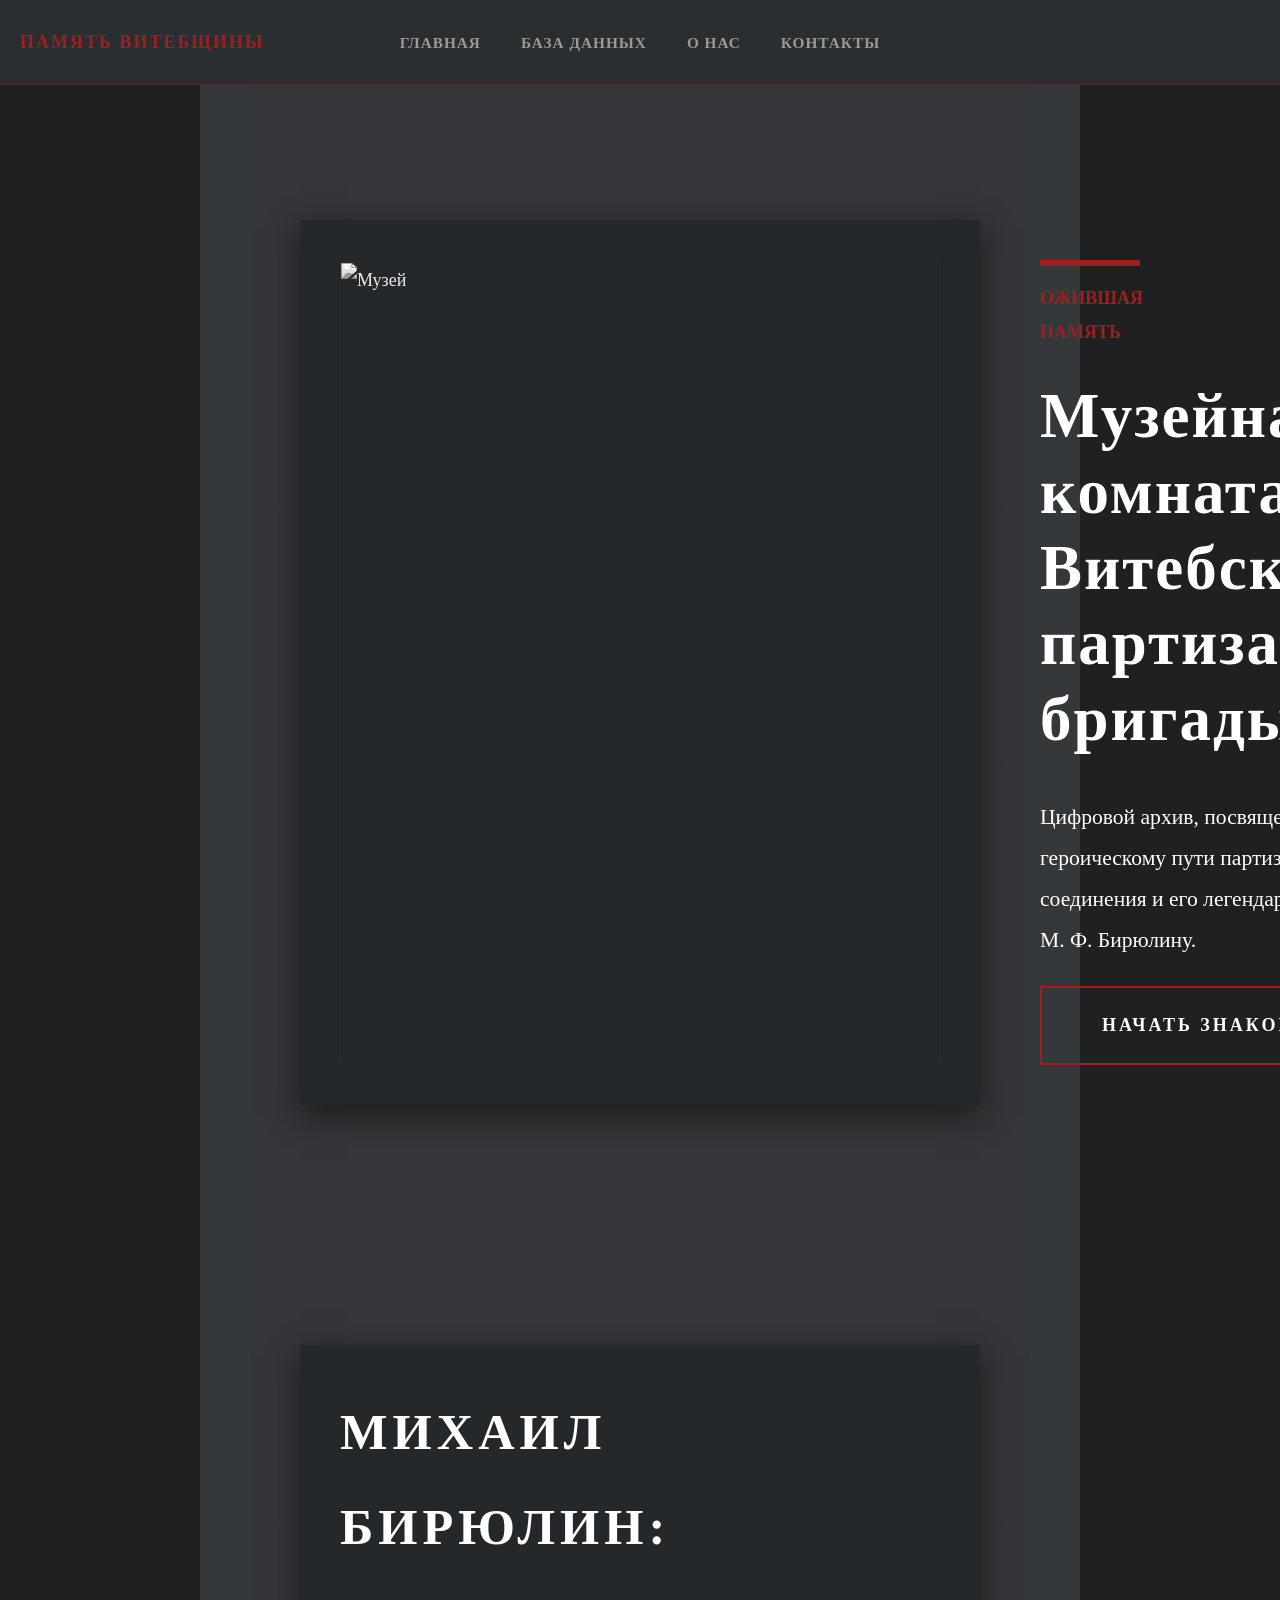
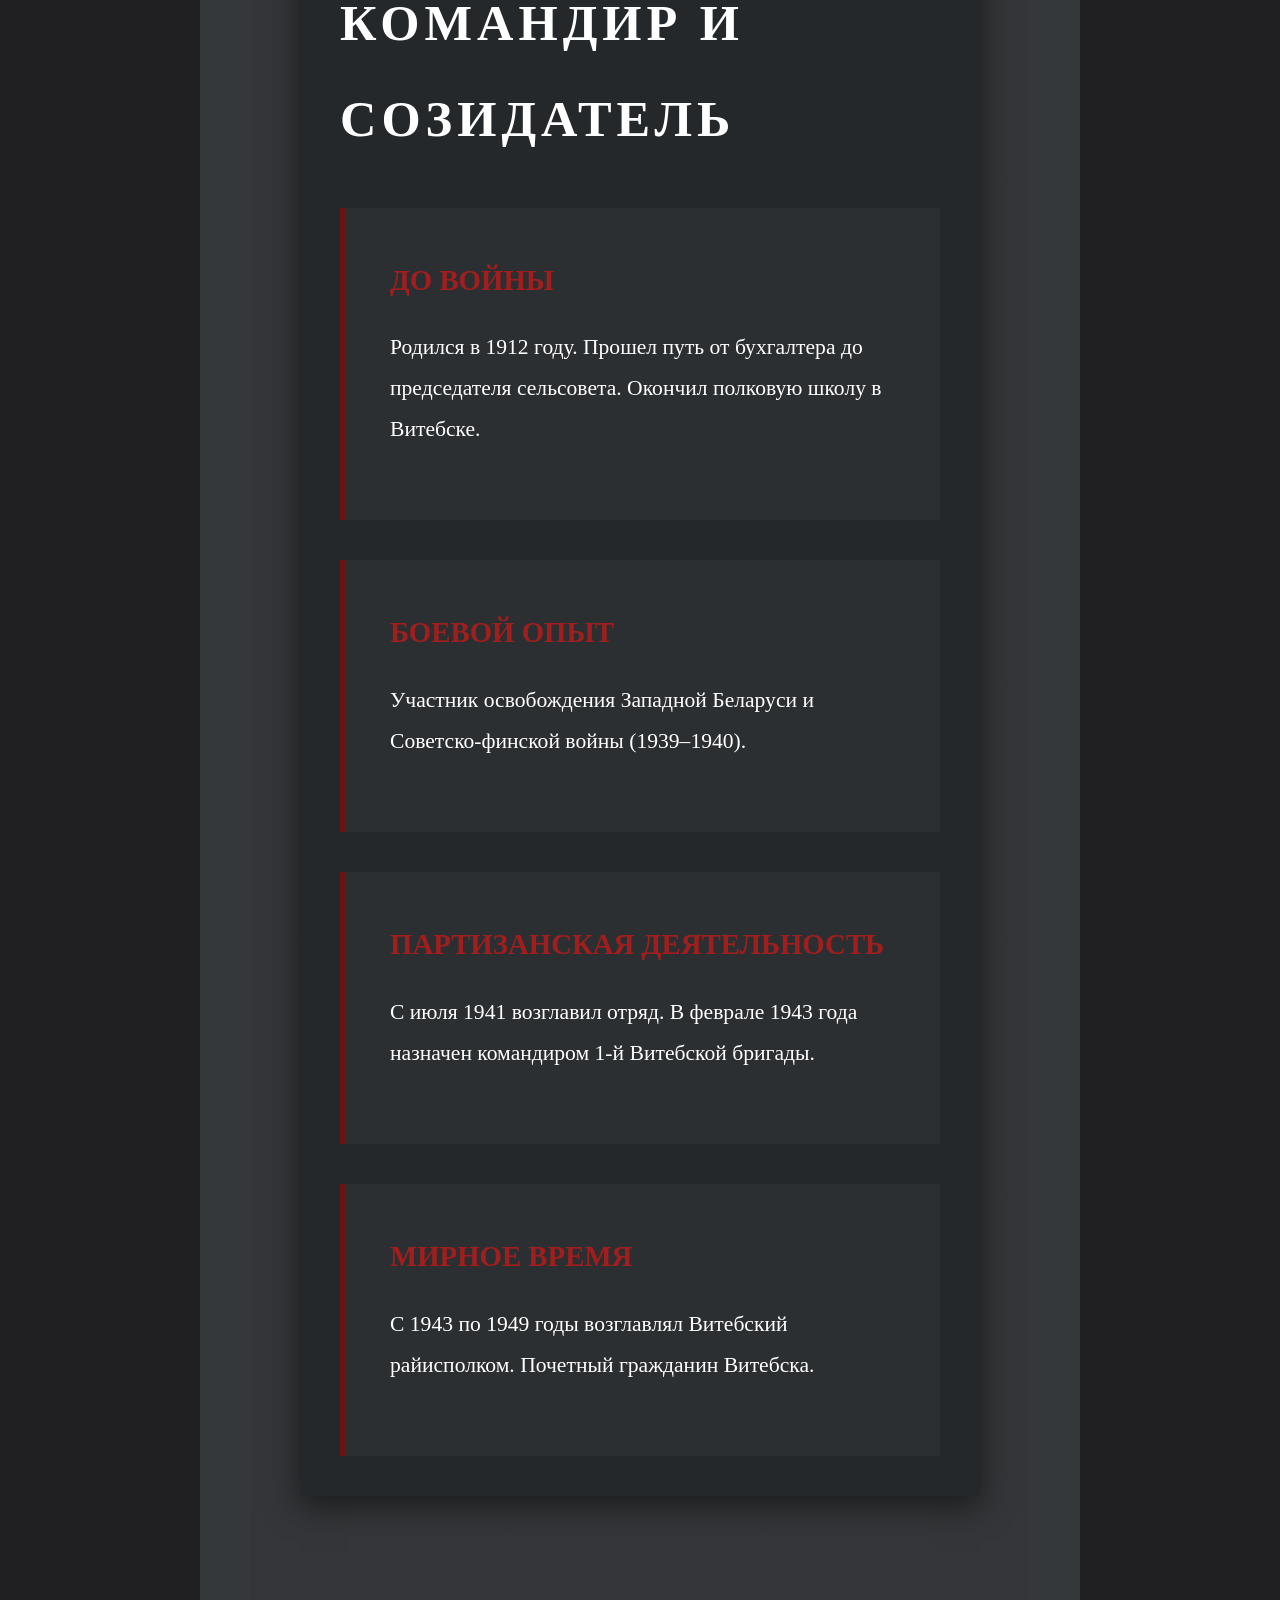
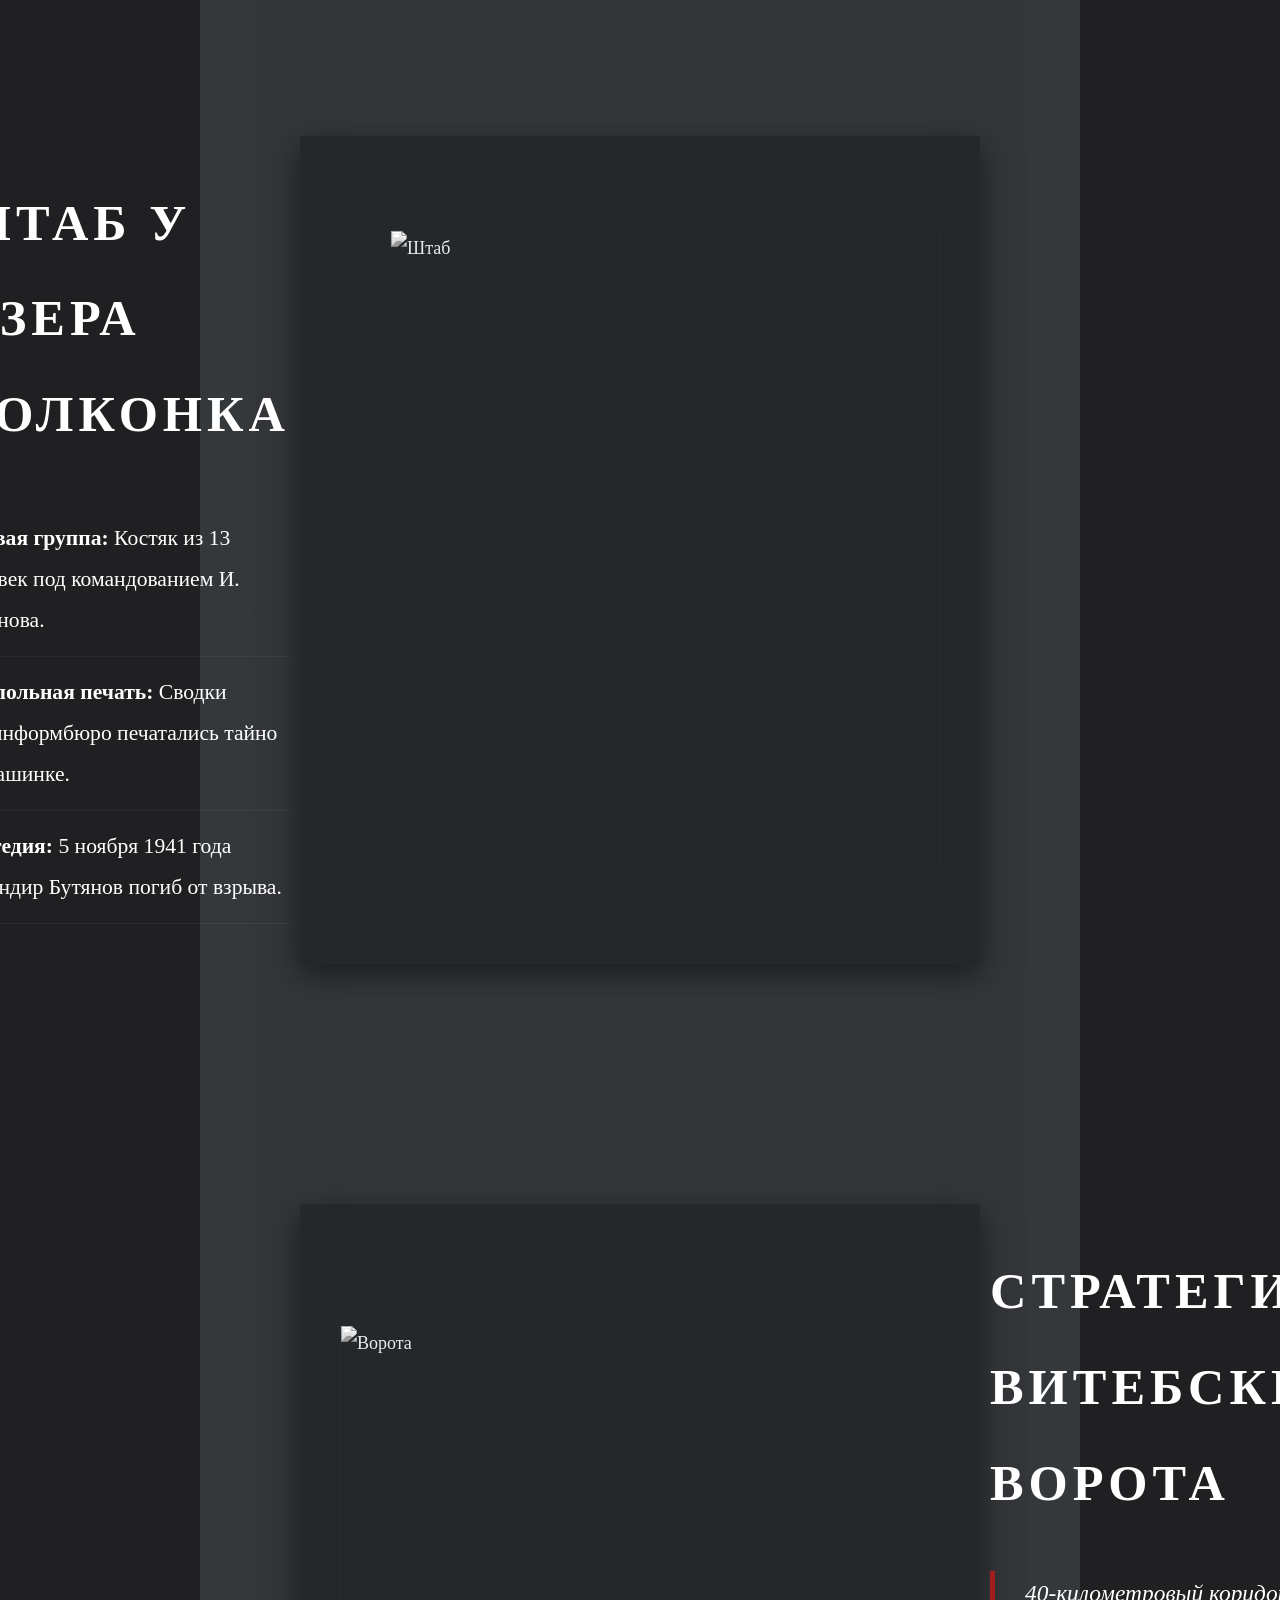
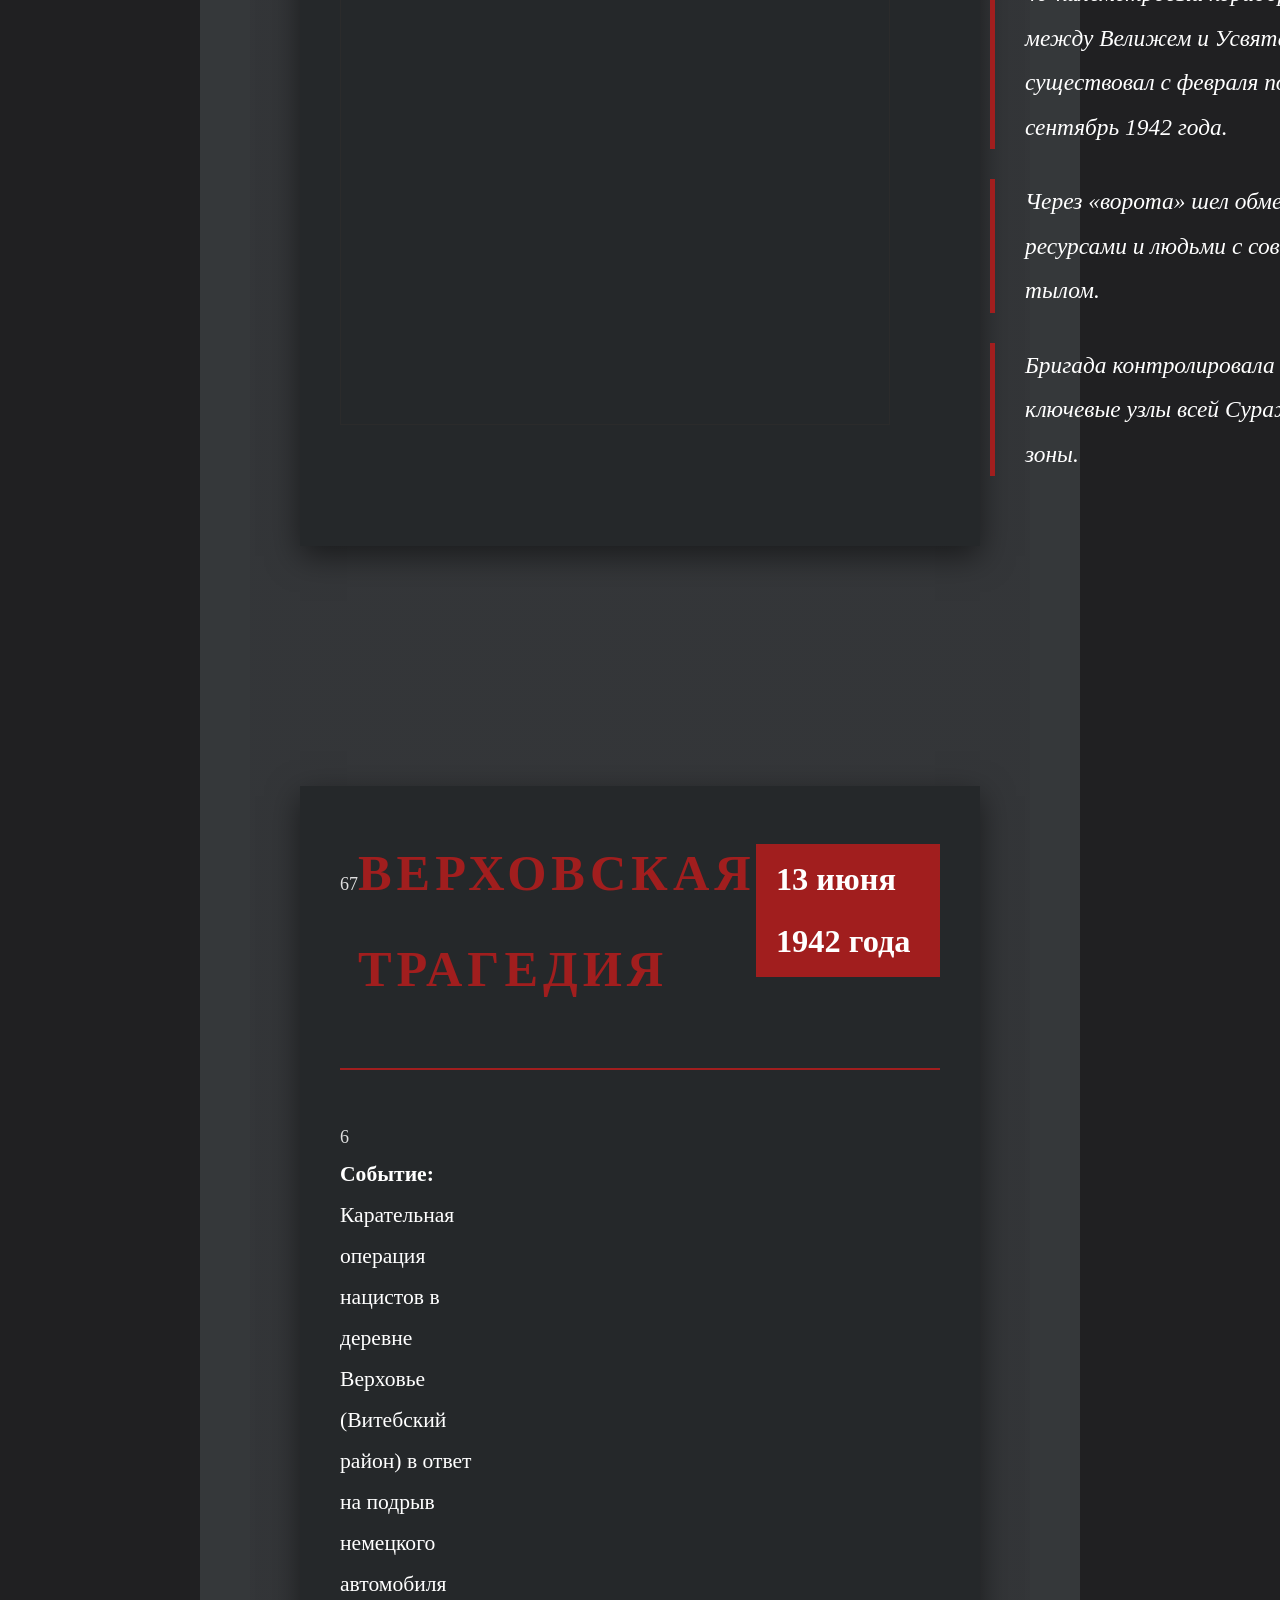
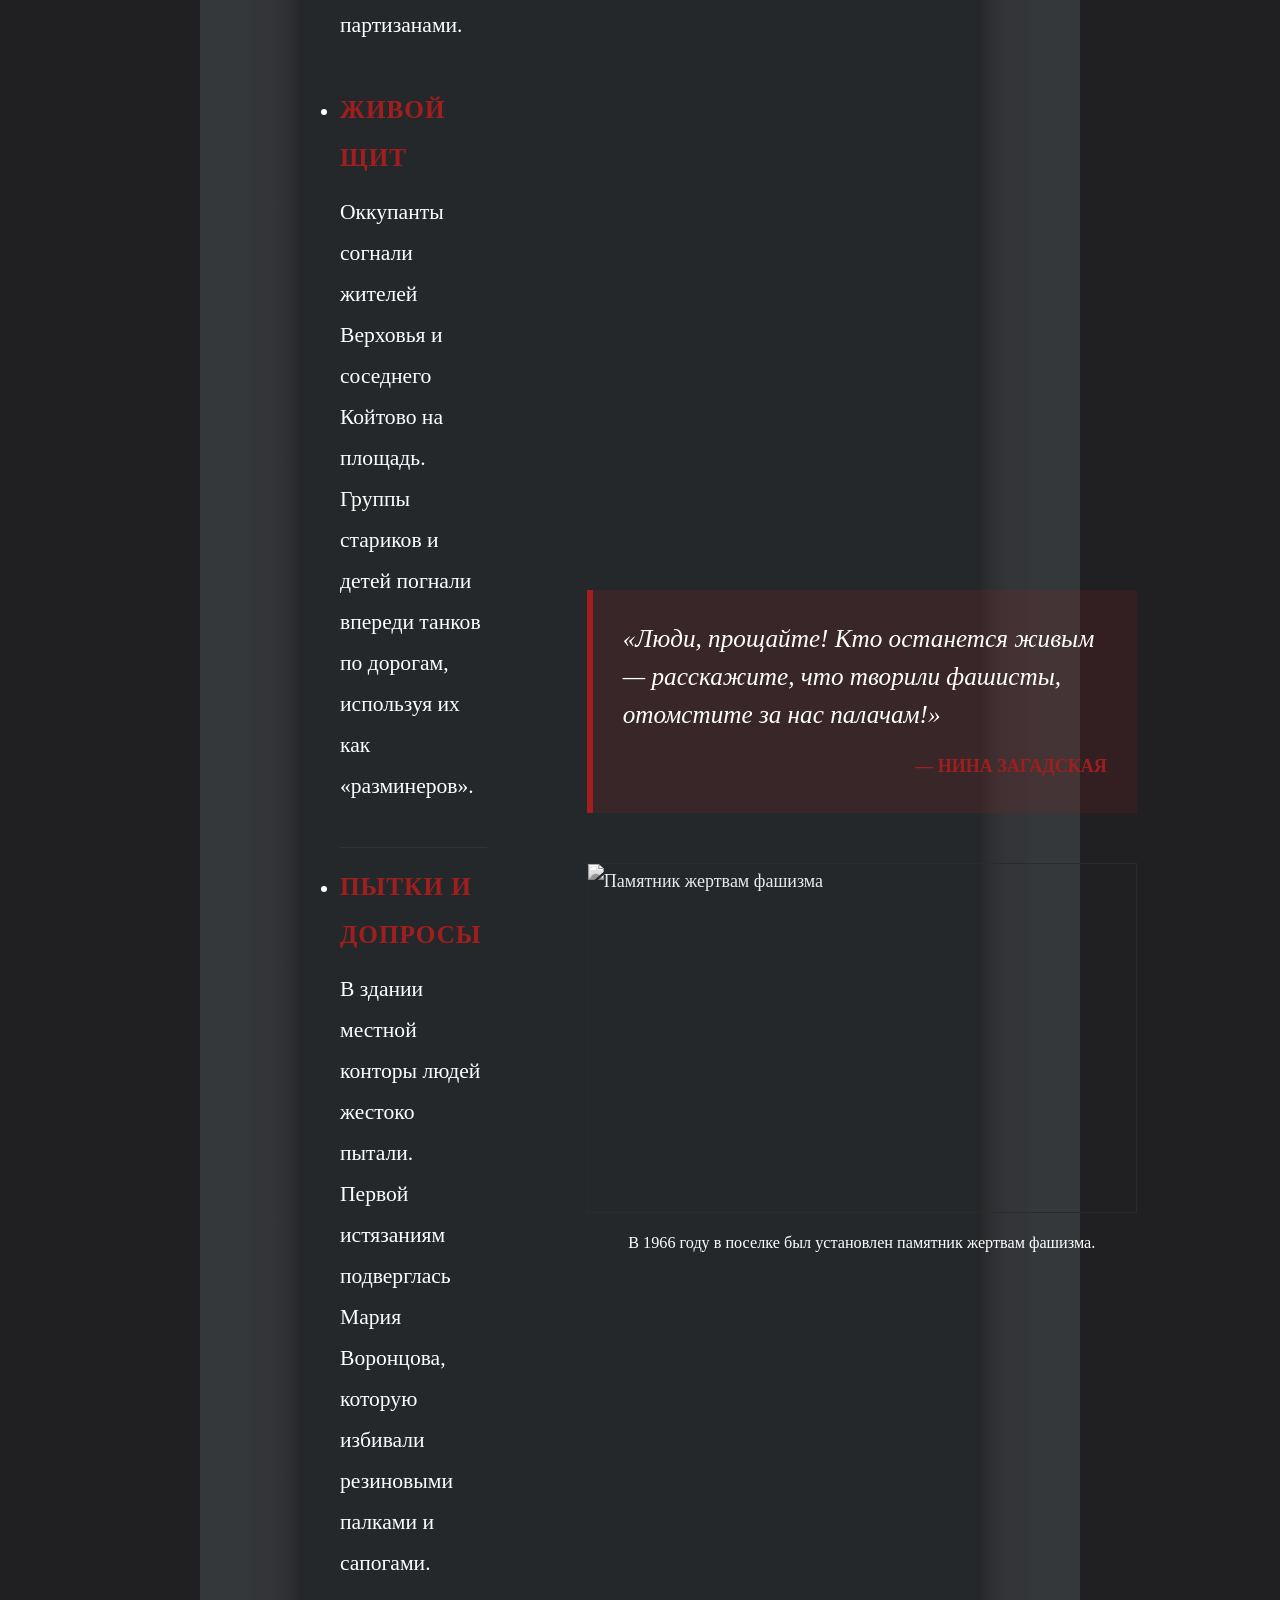
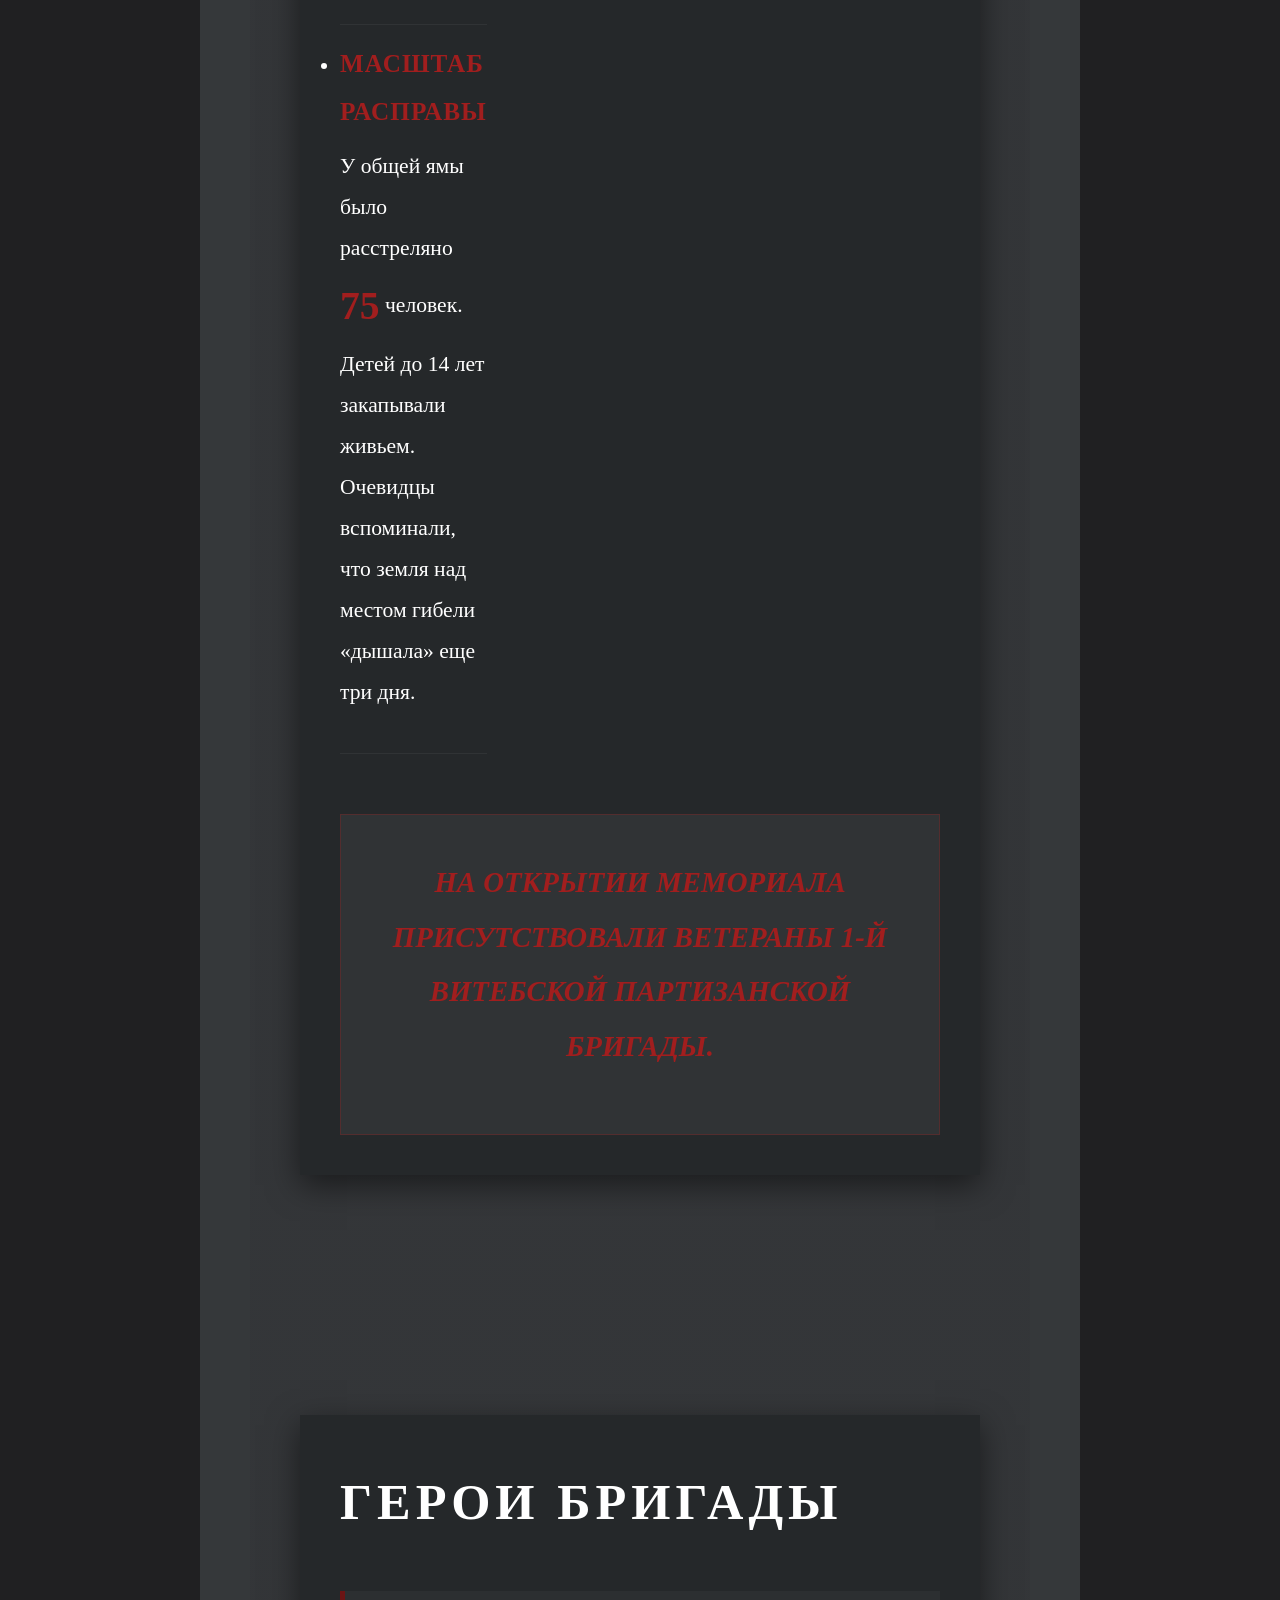
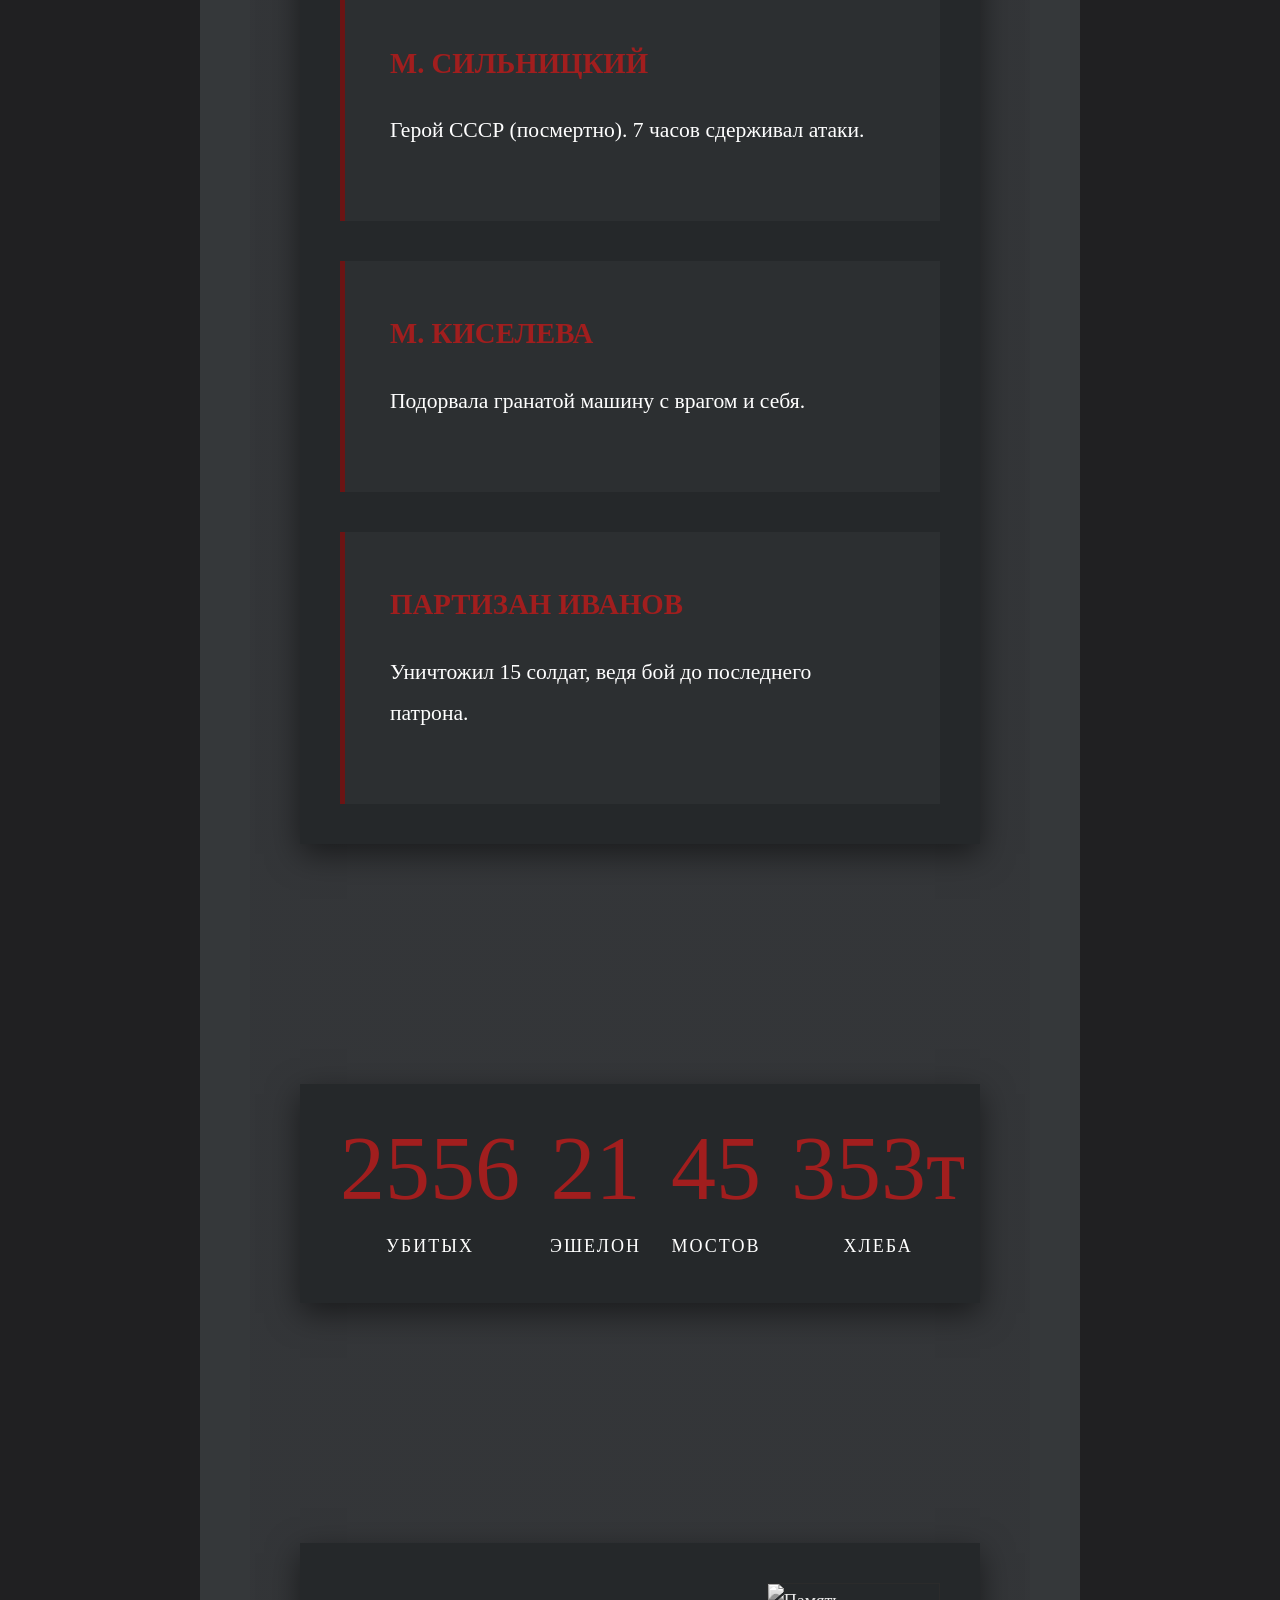
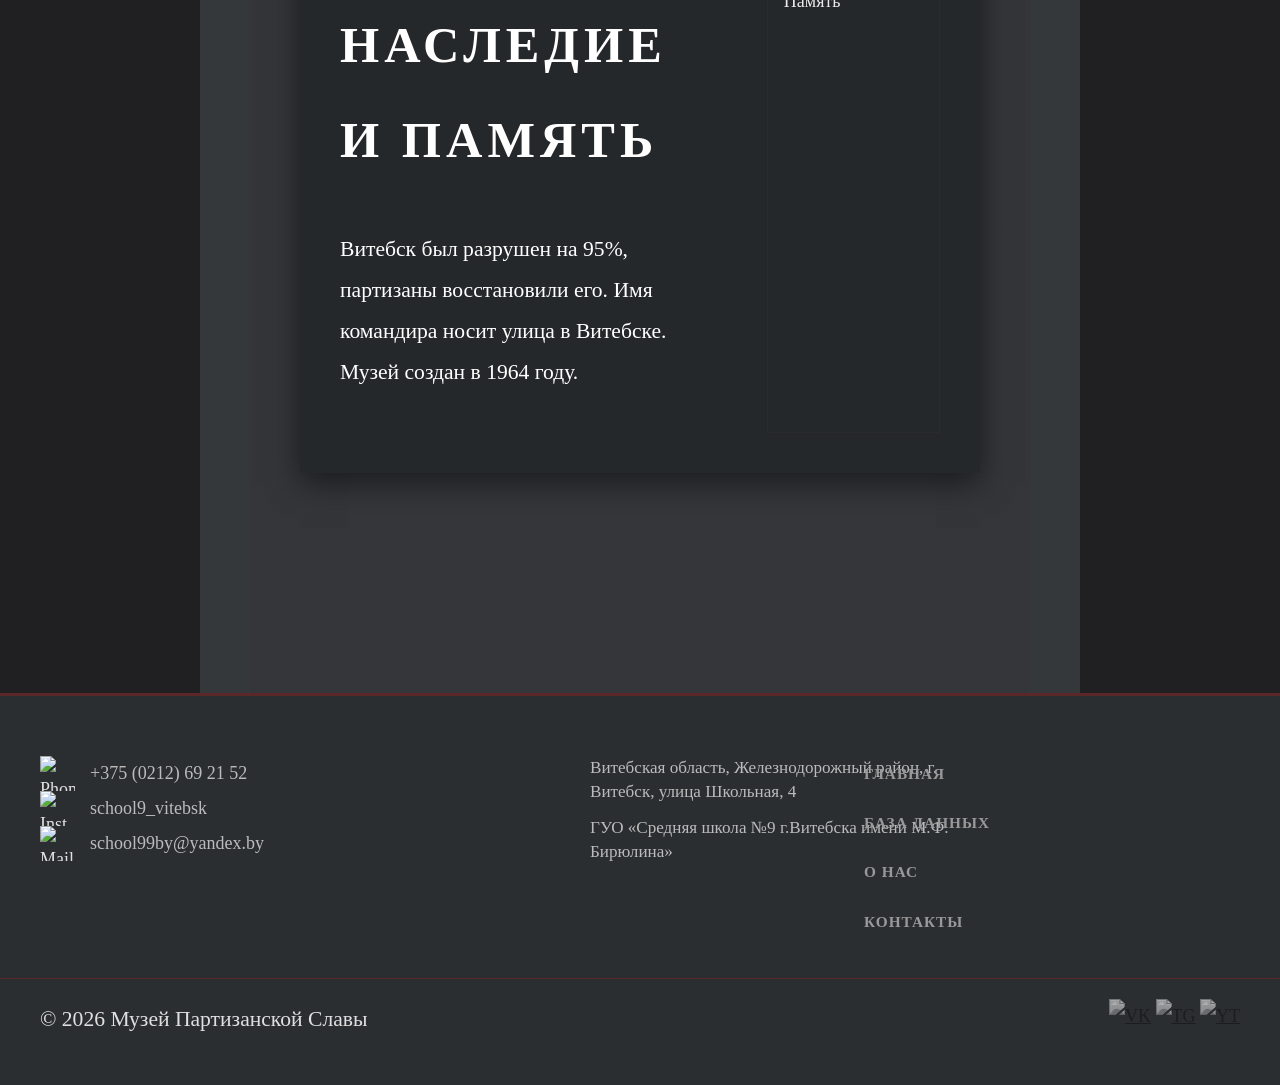
==== index.html @ 1a0a6b39 "Add files via upload" ====
<!DOCTYPE html>
<html lang="ru">
<head>
    <meta charset="UTF-8">
    <meta name="viewport" content="width=device-width, initial-scale=1.0">
    <title>Музей 1-й Витебской бригады</title>
    <link rel="stylesheet" href="style.css">
</head>
<body>

    <header>
        <div class="container navbar">
            <div class="logo">ПАМЯТЬ ВИТЕБЩИНЫ</div>
            <ul class="nav-links">
                    <ul class="nav-links">
                    <li><a href="index.html">Главная</a></li>
                    <li><a href="Database.html">База Данных</a></li>
                    <li><a href="about.html">О нас</a></li>
                    <li><a href="contacts.html">Контакты</a></li>
                </ul>
            </ul>
        </div>
    </header>

    <main>
        <section class="museum-section"> 
            <div class="container flex-grid">
                <div class="image-box">
                    <img src="IMG_5880.JPG" alt="Музей">
                </div>
                <div class="text-box">
                    <span class="accent-line-top">Ожившая память</span>
                    <h1>Музейная комната 1-й Витебской партизанской бригады</h1>
                    <p>Цифровой архив, посвященный героическому пути партизанского соединения и его легендарному командиру М. Ф. Бирюлину.</p>
                    <a href="#start" class="btn">Начать знакомство</a>
                </div>
            </div>
        </section>

        <section id="start" class="museum-section">
            <div class="container">
                <h2 class="title-center">Михаил Бирюлин: Командир и созидатель</h2>
                <div class="grid-three">
                    <div class="card">
                        <h3>До войны</h3>
                        <p>Родился в 1912 году. Прошел путь от бухгалтера до председателя сельсовета. Окончил полковую школу в Витебске.</p>
                    </div>
                    <div class="card">
                        <h3>Боевой опыт</h3>
                        <p>Участник освобождения Западной Беларуси и Советско-финской войны (1939–1940).</p>
                    </div>
                    <div class="card">
                        <h3>Партизанская деятельность</h3>
                        <p>С июля 1941 возглавил отряд. В феврале 1943 года назначен командиром 1-й Витебской бригады.</p>
                    </div>
                    <div class="card">
                        <h3>Мирное время</h3>
                        <p>С 1943 по 1949 годы возглавлял Витебский райисполком. Почетный гражданин Витебска.</p>
                    </div>
                </div>
            </div>
        </section>

        <section class="museum-section">
            <div class="container flex-grid reverse">
                <div class="image-box">
                    <img src="IMG_1060.jpg" alt="Штаб">
                </div>
                <div class="text-box">
                    <h2>Штаб у озера Волконка</h2>
                    <ul class="line-list">
                        <li><strong>Первая группа:</strong> Костяк из 13 человек под командованием И. Бутянова.</li>
                        <li><strong>Подпольная печать:</strong> Сводки Совинформбюро печатались тайно на машинке.</li>
                        <li><strong>Трагедия:</strong> 5 ноября 1941 года командир Бутянов погиб от взрыва.</li>
                    </ul>
                </div>
            </div>
        </section>

        <section class="museum-section">
            <div class="container flex-grid">
                <div class="image-box">
                    <img src="IMG_5878.JPG" alt="Ворота">
                </div>
                <div class="text-box">
                    <h2>Стратегия: Витебские ворота</h2>
                    <p class="accent-p">40-километровый коридор между Велижем и Усвятами существовал с февраля по сентябрь 1942 года.</p>
                    <p class="accent-p">Через «ворота» шел обмен ресурсами и людьми с советским тылом.</p>
                    <p class="accent-p">Бригада контролировала ключевые узлы всей Суражской зоны.</p>
                </div>
            </div>
        </section>

        <section class="museum-section tragedy-section">
            <div class="container">
                <div class="tragedy-header">67
                    <h2 class="red-text">Верховская трагедия</h2>
                    <span class="date-badge">13 июня 1942 года</span>
                </div>

                <div class="flex-grid">
                    <div class="text-box">6
                        <p class="event-desc">
                            <strong>Событие:</strong> Карательная операция нацистов в деревне Верховье (Витебский район) в ответ на подрыв немецкого автомобиля партизанами.
                        </p>

                        <ul class="line-list tragedy-steps">
                            <li>
                                <h3>Живой щит</h3>
                                <p>Оккупанты согнали жителей Верховья и соседнего Койтово на площадь. Группы стариков и детей погнали впереди танков по дорогам, используя их как «разминеров».</p>
                            </li>
                            <li>
                                <h3>Пытки и допросы</h3>
                                <p>В здании местной конторы людей жестоко пытали. Первой истязаниям подверглась Мария Воронцова, которую избивали резиновыми палками и сапогами.</p>
                            </li>
                            <li>
                                <h3>Масштаб расправы</h3>
                                <p>У общей ямы было расстреляно <strong class="highlight-num">75</strong> человек. Детей до 14 лет закапывали живьем. Очевидцы вспоминали, что земля над местом гибели «дышала» еще три дня.</p>
                            </li>
                        </ul>
                    </div>

                    <div class="image-box sidebar-content">
                        <div class="quote-card">
                            <p class="quote-text">«Люди, прощайте! Кто останется живым — расскажите, что творили фашисты, отомстите за нас палачам!»</p>
                            <span class="quote-author">— Нина Загадская</span>
                        </div>
                        
                        <img src="IMG_4080.jfif" alt="Памятник жертвам фашизма" class="tragedy-img">
                        <p class="img-caption">В 1966 году в поселке был установлен памятник жертвам фашизма.</p>
                    </div>
                </div>

                <div class="tragedy-footer">
                    <h4>На открытии мемориала присутствовали ветераны 1-й Витебской партизанской бригады.</h4
                        >
                </div>
            </div>
        </section>

        <section class="museum-section">
            <div class="container">
                <h2 class="title-center">Герои бригады</h2>
                <div class="grid-three">
                    <div class="card"><h4>М. Сильницкий</h4><p>Герой СССР (посмертно). 7 часов сдерживал атаки.</p></div>
                    <div class="card"><h4>М. Киселева</h4><p>Подорвала гранатой машину с врагом и себя.</p></div>
                    <div class="card"><h4>Партизан Иванов</h4><p>Уничтожил 15 солдат, ведя бой до последнего патрона.</p></div>
                </div>
            </div>
        </section>

        <section class="museum-section">
            <div class="container stats-flex">
                <div class="stat"><span>2556</span><p>Убитых</p></div>
                <div class="stat"><span>21</span><p>Эшелон</p></div>
                <div class="stat"><span>45</span><p>Мостов</p></div>
                <div class="stat"><span>353т</span><p>Хлеба</p></div>
            </div>
        </section>

        <section class="museum-section">
            <div class="container flex-grid reverse">
                <div class="image-box">
                    <img src="IMG_8564.jpg" alt="Память">
                </div>
                <div class="text-box">
                    <h2>Наследие и память</h2>
                    <p>Витебск был разрушен на 95%, партизаны восстановили его. Имя командира носит улица в Витебске. Музей создан в 1964 году.</p>
                </div>
            </div>
        </section>
    </main>

            <footer>
            <div class="footer-full-content">
                <div class="footer-grid">
                    <div class="footer-col col-1">
                        <div class="contact-item">
                            <img src="Phone.png" alt="Phone">
                            <span>+375 (0212) 69 21 52</span>
                        </div>
                        <div class="contact-item">
                            <img src="instagram-new.png" alt="Inst">
                            <span>school9_vitebsk</span>
                        </div>
                        <div class="contact-item">
                            <img src="Gmail.png" alt="Mail">
                            <span> school99by@yandex.by</span>
                        </div>
                    </div>
                    <div class="footer-col col-2">
                        <p>Витебская область, Железнодорожный район, г. Витебск, улица Школьная, 4</p>
                        <p>ГУО «Средняя школа №9 г.Витебска имени М.Ф. Бирюлина»</p>
                    </div>
                    <div class="footer-col col-3">
                        <ul class="footer-nav-vertical">
                            <li><a href="index.html">Главная</a></li>
                            <li><a href="Database.html">База Данных</a></li>
                            <li><a href="about.html">О нас</a></li>
                            <li><a href="contacts.html">Контакты</a></li>
                        </ul>
                    </div>
                </div>
                <div class="footer-line"></div>
                <div class="footer-bottom">
                    <p class="copyright">&copy; 2026 Музей Партизанской Славы</p>
                    <div class="footer-social-icons">
                        <a href="#"><img src="Phone.png" alt="VK"></a>
                        <a href="#"><img src="instagram-new.png" alt="TG"></a>
                        <a href="#"><img src="Gmail.png" alt="YT"></a>
                    </div>
                </div>
            </div>
        </footer>

</body>
</html>
---- style.css ----
* { margin: 0; padding: 0; box-sizing: border-box; }

html { font-size: 18px; }

body { 
    background-color: rgb(32, 32, 34); 
    color: #e0e0e0; 
    font-family: 'Inter', 'Georgia', serif; 
    line-height: 1.9;
    overflow-x: hidden;
}

.container { max-width: 1300px; margin: 0 auto; padding: 0 50px; }

header { 
    position: fixed; 
    top: 0;
    left: 0;         
    width: 100%;     
    
    background-color: rgb(43, 46, 49); 
    border-bottom: 1px solid rgba(161, 30, 30, 0.4); 
    padding: 25px 0;
    z-index: 1000;   
    margin: 0; 
}

header, footer { 
    background-color:  rgb(35, 38, 41); 
    
    border-bottom: 3px solid rgba(161, 30, 30, 0.4); 
    padding: 25px 0;
}
footer { 
    border-top: 3px solid rgba(161, 30, 30, 0.4); 
    border-bottom: none; 
    margin-top: 0;
}

.nav-links a, .footer-nav a { 
    color: #a0a0a0; 
}
.navbar, .footer-content { 
    display: flex; 
    flex-direction: row; 
    justify-content: space-between; 
    align-items: center; 
}

.nav-links, .footer-nav { 
    list-style: none; 
    display: flex; 
    flex-direction: row; 
    gap: 40px; 
}

.nav-links a, .footer-nav a { 
    color: #999; 
    text-decoration: none; 
    font-weight: bold; 
    text-transform: uppercase; 
    font-size: 0.9rem; 
    transition: 0.4s;
    letter-spacing: 1px;
}

.nav-links a:hover, .nav-links a.active { color: #fff; border-bottom: 2px solid #a11e1e; }

.museum-section { padding: 120px 0; }

h1 { font-size: 3.5rem; line-height: 1.2; margin-bottom: 40px; color: #fff; letter-spacing: 2px; }
h2 { font-size: 2.8rem; margin-bottom: 40px; text-transform: uppercase; letter-spacing: 5px; color: #fff; }
h3, h4 { font-size: 1.6rem; color: #a11e1e; margin-bottom: 20px; text-transform: uppercase; }

p { font-size: 1.2rem; margin-bottom: 25px; max-width: 800px; } 

.text-box p { width: 100%; } 

.flex-grid { display: flex; flex-direction: row; align-items: center; gap: 100px; }
.flex-grid.reverse { flex-direction: row-reverse; }
.image-box, .text-box { flex: 1; }

.image-box img { 
    width: 100%; 
    filter: grayscale(100%) contrast(1.1); 
    border: 1px solid #333; 
    transition: 0.8s ease-in-out;
}
.image-box img:hover { filter: grayscale(0%); transform: scale(1.03); }

.grid-three { 
    display: grid; 
    grid-template-columns: repeat(auto-fit, minmax(300px, 1fr)); 
    gap: 40px; 
}

.card { 
    padding: 45px; 
    background: rgba(255,255,255,0.03); 
    border-left: 5px solid #6b1414; 
}

.accent-line-top { 
    display: block; 
    border-top: 6px solid #a11e1e; 
    width: 100px; padding-top: 15px; margin-bottom: 30px; font-weight: 900; color: #a11e1e; text-transform: uppercase;
}

.line-list li { font-size: 1.2rem; padding: 15px 0; border-bottom: 1px solid rgba(255,255,255,0.05); }

.accent-p { 
    font-size: 1.3rem; border-left: 5px solid #a11e1e; padding-left: 30px; margin-bottom: 30px; font-style: italic; 
}

.stats-flex { 
    display: flex; 
    flex-direction: row; 
    justify-content: space-around; 
    align-items: center; 
    text-align: center; 
    gap: 30px; 
    padding: 60px 0;
}

.stat { flex: 1; }
.stat span { font-size: 5rem; font-weight: 200; color: #a11e1e; display: block; line-height: 1; margin-bottom: 15px; }
.stat p { font-size: 1rem; color: #888; text-transform: uppercase; letter-spacing: 2px; margin: 0 auto; }

.btn { 
    display: inline-block; padding: 20px 60px; border: 2px solid #a11e1e; 
    color: #fff; text-decoration: none; text-transform: uppercase; letter-spacing: 3px; font-weight: bold; transition: 0.4s;
}
.btn:hover { background: #a11e1e; box-shadow: 0 0 30px rgba(161, 30, 30, 0.4); }

@media (max-width: 900px) {
    .flex-grid, .flex-grid.reverse, .stats-flex, .navbar, .footer-content { 
        flex-direction: column !important; 
        text-align: center; 
    }
    .nav-links, .footer-nav { flex-direction: column; gap: 20px; margin-top: 20px; }
    h1 { font-size: 2.5rem; }
}
.tragedy-header { 
    display: flex; 
    justify-content: space-between; 
    align-items: baseline; 
    border-bottom: 2px solid #a11e1e; 
    margin-bottom: 50px; 
    padding-bottom: 10px;
}

.date-badge { 
    font-size: 1.8rem; 
    font-weight: bold; 
    color: #fff; 
    background: #a11e1e; 
    padding: 5px 20px; 
}

.highlight-num { 
    font-size: 2.2rem; 
    color: #a11e1e; 
    vertical-align: middle; 
}

.tragedy-steps h3 { 
    font-size: 1.4rem; 
    margin-bottom: 10px; 
    letter-spacing: 1px;
}

.quote-card {
    background: rgba(161, 30, 30, 0.1);
    border-left: 5px solid #a11e1e;
    padding: 30px;
    margin-bottom: 30px;
    position: relative;
}

.quote-text {
    font-size: 1.4rem;
    font-style: italic;
    color: #fff;
    line-height: 1.5;
    margin-bottom: 15px;
}

.quote-author {
    display: block;
    text-align: right;
    font-weight: bold;
    color: #a11e1e;
    text-transform: uppercase;
}

.img-caption {
    font-size: 0.9rem;
    color: #777;
    margin-top: 15px;
    text-align: center;
}

.tragedy-footer {
    margin-top: 50px;
    padding: 30px;
    background: rgba(255, 255, 255, 0.03);
    border: 1px solid rgba(161, 30, 30, 0.2);
    text-align: center;
    font-style: italic;
}

.tragedy-img {
    margin-top: 20px;
    border: 1px solid #333;
}

.sidebar-content {
    display: flex;
    flex-direction: column;
    justify-content: flex-start; 
    height: 100%;
}

.tragedy-footer {
    margin-top: 60px;
    padding: 40px 20px; 
    background: rgba(255, 255, 255, 0.05); 
    border: 1px solid rgba(161, 30, 30, 0.3);
    text-align: center;
}

.footer-highlight {
    font-size: 1.6rem; 
    font-weight: 500;
    color: #e0e0e0;
    line-height: 1.4;
    letter-spacing: 1px;
    text-transform: none; 
}

.quote-card {
    margin-top: 0; 
    background: rgba(161, 30, 30, 0.15);
    border-left: 6px solid #a11e1e;
}
.image-box img {
    width: 100%;
    height: 450px; 
    object-fit: cover; 
    filter: grayscale(100%) contrast(1.1);
    border: 1px solid #333;
    display: block;
}

.tragedy-img {
    height: 350px !important; 
}
.image-box img { 
    width: 100%; 
    height: 450px; 
    object-fit: cover; 
    filter: grayscale(100%) contrast(1.1); 
    border: 1px solid #333; 
    transition: 0.6s;
}

.database-grid.two-columns {
    display: grid;
    grid-template-columns: 1fr 1fr; 
    gap: 40px; 
    margin-top: 50px;
    padding: 0 10px; 
}

.name-card.db-item {
    background: rgba(255, 255, 255, 0.04);
    border: 1px solid rgba(161, 30, 30, 0.3);
    padding: 20px; 
    transition: all 0.4s cubic-bezier(0.165, 0.84, 0.44, 1);
    cursor: pointer;
    display: flex;
    align-items: center;
    justify-content: center;
    text-align: center;
}

.name-card.db-item:hover {
    background: rgba(161, 30, 30, 0.25);
    border-color: #a11e1e;
    padding: 28px 20px; 
    transform: translateY(-5px); 
    box-shadow: 0 10px 20px rgba(0, 0, 0, 0.4);
}

.name-card.db-item span {
    font-size: 1.25rem; 
    color: #bbb;
    text-transform: uppercase;
    letter-spacing: 2px;
}

.nav-links a, .footer-nav a { 
    color: #999; 
    text-decoration: none; 
    font-weight: bold; 
    text-transform: uppercase; 
    font-size: 0.85rem; 
    transition: 0.4s;
    padding-bottom: 5px;
    border-bottom: 2px solid transparent; 
}

.nav-links a:hover, .footer-nav a:hover { 
    color: #fff; 
    border-bottom: 2px solid #a11e1e; 
    letter-spacing: 2px;
}

.nav-links a.active, .footer-nav a.active { 
    color: #fff; 
    border-bottom: 2px solid #a11e1e;
}

.name-card.db-item.found {
    grid-column: 1 / -1; 
    order: -1;           
    background: rgba(161, 30, 30, 0.4);
    border-color: #ff0000;
    padding: 40px 20px;  
    transform: translateY(-10px); 
    box-shadow: 0 15px 40px rgba(0, 0, 0, 0.8);
    z-index: 100;
}

.database-grid.two-columns {
    display: grid;
    grid-template-columns: 1fr 1fr;
    gap: 40px;
    padding: 0 10px;
    transition: all 0.5s ease; 
}

.name-card.db-item {
    transition: all 0.5s cubic-bezier(0.4, 0, 0.2, 1);
}
#searchBtn {
    background: rgba(35, 38, 41, 0.8); 
    border: 1px solid #6b1414; 
    color: #999; 
    margin-top: 0;
    padding: 0 35px;
    height: 64px; 
    cursor: pointer;
    font-size: 0.9rem;
    letter-spacing: 2px;
    text-transform: uppercase;
    transition: all 0.4s ease;
    clip-path: none; 
}

#searchBtn:hover {
    background: #6b1414; 
    color: #fff;
    border-color: #a11e1e;
    box-shadow: 0 0 15px rgba(107, 20, 20, 0.4);
}

#dbSearch {
    height: 64px;
    border: 1px solid rgba(161, 30, 30, 0.3);
}

.name-card.db-item span {
    font-size: 1.25rem; 
    color: #bbb;
    text-transform: none !important; 
    letter-spacing: 1px;
    font-weight: 500;
    transition: 0.3s;
}

.modal-overlay {
    display: none; 
    position: fixed;
    top: 0; left: 0;
    width: 100%; height: 100%;
    background: rgba(0, 0, 0, 0.85);
    z-index: 1000;
    backdrop-filter: blur(5px);
}

.modal-content {
    position: absolute;
    top: 50%; left: 50%;
    transform: translate(-50%, -50%);
    width: 875px;
    height: 460px;
    background: #1a1c1e;
    border: 1px solid #a11e1e;
    box-shadow: 0 0 50px rgba(0,0,0,1);
    display: flex;
    flex-direction: column;
}

.close-modal {
    position: absolute;
    right: 20px; top: 10px;
    font-size: 35px;
    color: #a11e1e;
    cursor: pointer;
    z-index: 10;
}

.modal-body {
    display: flex;
    height: 100%;
}

.modal-image {
    flex: 1;
    background: #000;
    border-right: 2px solid #a11e1e;
}

.modal-image img {
    width: 100%; height: 100%;
    object-fit: cover;
    filter: grayscale(100%);
}

.modal-text {
    flex: 1.2;
    padding: 40px;
    overflow-y: auto;
}

.modal-text h2 {
    font-size: 1.8rem;
    margin-bottom: 10px;
    letter-spacing: 1px;
}

.modal-footer-info {
    margin-top: 30px;
    padding-top: 20px;
    border-top: 1px solid rgba(161, 30, 30, 0.3);
    font-size: 0.9rem;
    color: #888;
}

.modal-overlay {
    display: none; 
    position: fixed; 
    top: 0; left: 0;
    width: 100vw; 
    height: 100vh;
    background: rgba(0, 0, 0, 0.9);
    z-index: 9999; 
    backdrop-filter: blur(8px);
}

.modal-content {
    position: fixed;
    top: 50%; left: 50%;
    transform: translate(-50%, -50%);
    width: 875px;
    height: 460px;
    background: #1a1c1e;
    border: 1px solid #a11e1e;
    display: flex;
    box-sizing: border-box; 
    overflow: hidden;
}

.modal-body {
    display: flex;
    width: 100%;
    height: 100%;
}

.modal-image {
    width: 45%; 
    height: 100%;
    border-right: 1px solid #a11e1e;
}

.modal-image img {
    width: 100%;
    height: 100%;
    object-fit: cover;
}

.modal-text {
    width: 55%; 
    padding: 40px;
    color: #e0e0e0;
    overflow-y: auto; 
}

.detail-panel {
    display: none; 
    width: 875px;
    height: 460px;
    margin: 0 auto 50px auto; 
    background: #1a1c1e;
    border: 1px solid #a11e1e;
    box-shadow: 0 20px 40px rgba(0,0,0,0.5);
    overflow: hidden;
    animation: slideDown 0.5s ease-out; 
}

@keyframes slideDown {
    from { opacity: 0; transform: translateY(-20px); }
    to { opacity: 1; transform: translateY(0); }
}

.detail-content {
    display: flex;
    height: 100%;
}

.detail-image {
    width: 400px;
    border-right: 1px solid #a11e1e;
    background: #000;
}

.detail-image img {
    width: 100%;
    height: 100%;
    object-fit: cover;
}

.detail-text {
    flex: 1;
    padding: 40px;
    display: flex;
    flex-direction: column;
}

.detail-bio {
    flex-grow: 1;
    margin-top: 20px;
    font-size: 1.1rem;
    color: #ccc;
    overflow-y: auto;
}

.detail-meta {
    margin-top: 20px;
    padding-top: 20px;
    border-top: 1px solid rgba(161, 30, 30, 0.2);
    font-size: 0.9rem;
}

.detail-panel.active {
    display: block;
}

.hero-overlay {
    display: none;
    position: fixed;
    top: 0; left: 0;
    width: 100%; height: 100%;
    z-index: 1000;
    background: rgba(0, 0, 0, 0.2); 
}

.hero-card-popup {
    position: absolute;
    width: 875px;
    height: 460px;
    background: #1a1c1e;
    border: 1px solid #a11e1e;
    box-shadow: 0 30px 60px rgba(0,0,0,0.8);
    display: flex;
    pointer-events: auto; 
    animation: popupFade 0.3s ease-out;
}

@keyframes popupFade {
    from { opacity: 0; transform: scale(0.95); }
    to { opacity: 1; transform: scale(1); }
}

.popup-image {
    width: 380px;
    height: 100%;
    border-right: 1px solid #a11e1e;
}

.popup-image img {
    width: 100%; height: 100%; object-fit: cover; filter: grayscale(100%);
}

.popup-text {
    flex: 1;
    padding: 40px;
    display: flex;
    flex-direction: column;
}

.popup-bio {
    flex-grow: 1;
    margin-top: 20px;
    font-size: 1.1rem;
    color: #ccc;
}

.popup-meta {
    margin-top: 20px;
    padding-top: 20px;
    border-top: 1px solid rgba(161, 30, 30, 0.3);
    font-size: 0.9rem;
}
.hero-overlay {
    display: none;
    position: absolute; 
    top: 0; left: 0;
    width: 100%;
    height: 100%; 
    z-index: 1000;
    background: rgba(0, 0, 0, 0.2); 
    pointer-events: none; 
}

.hero-card-popup {
    position: absolute; 
    pointer-events: auto; 
    width: 875px;
    height: 460px;
    background: #1a1c1e;
    border: 1px solid #a11e1e;
    box-shadow: 0 30px 60px rgba(0,0,0,0.9);
    display: flex;
    z-index: 1001;
}

.popup-text {
    flex: 1;
    padding: 30px 40px; 
    display: flex;
    flex-direction: column;
    height: 100%;
    overflow: hidden;
}

#popupName {
    font-size: 1.5rem; 
    margin-bottom: 5px;
    color: #fff;
    letter-spacing: 1px;
}

.popup-bio {
    flex: 1;
    margin-top: 15px;
    font-size: 1.05rem;
    color: #ccc;
    line-height: 1.6;

    height: 200px; 
    overflow-y: auto;

    scrollbar-width: none; 
    -ms-overflow-style: none; 
}

.popup-bio::-webkit-scrollbar {
    display: none; 
}

.popup-meta {
    margin-top: auto; 
    padding-top: 15px;
    border-top: 1px solid rgba(161, 30, 30, 0.3);
    font-size: 0.85rem;
    color: #888;
}

section:nth-of-type(1) .image-box img {
    width: 600px;
    height: 800px;
    object-fit: cover;
    margin: 0 auto; 
}

section:nth-of-type(3) .image-box img {
    width: 550px;
    height: 640px;
    object-fit: cover;
}

section:nth-of-type(4) .image-box img {
    width: 550px;
    height: 700px;
    object-fit: cover;
}

section:nth-of-type(5) .image-box img {
    width: 550px;
    height: 470px;
    object-fit: cover;
}

section:nth-of-type(7) .image-box img {
    width: 550px;
    height: 455px;
    object-fit: cover;
}

.image-box {
    display: flex;
    justify-content: center;
    align-items: center;
}

main {
    background: linear-gradient(
        rgba(60, 63, 66, 0.7), 
        rgba(60, 63, 66, 0.7)
    ), 
    url('IMG_80.png'); 
    
    background-repeat: repeat-y; 
    background-size: 100% auto;
    background-position: top center;
    background-attachment: scroll;

    margin: 0 200px;
    padding: 100px 50px;

    border-left: 50px solid #35383a;
    border-right: 50px solid #35383a;
    
    position: relative;
    min-height: 100vh;

    color: #ffffff; 
}

main .container {
    background: rgba(35, 38, 41, 0.85); 
    padding: 40px; 

    position: relative;
    box-shadow: 0 10px 30px rgba(0, 0, 0, 0.5); 

    color: #e0e0e0 !important; 
}

main .container h1, 
main .container h2, 
main .container p,
main .container li {
    color: #ffffff !important;
}

main .container .red-text, 
main .container .stat span, 
main .container .accent-line-top {
    color: #a11e1e !important;
}

header {
    position: fixed;
    top: 0;
    left: 0;
    width: 100%;
    background-color: rgb(43, 46, 49);
    border-bottom: 1px solid rgba(161, 30, 30, 0.4);
    padding: 25px 0;
    z-index: 1000;
    display: flex;
    align-items: center;
}

.logo {
    position: absolute;
    left: 20px; 
    font-weight: 900;
    letter-spacing: 2px;
    color: #a11e1e;
    text-transform: uppercase;
    white-space: nowrap; 
}

header .container {
    max-width: 1300px;
    margin: 0 auto;
    display: flex;
    justify-content: center; 
    align-items: center;
}

.nav-links {
    list-style: none;
    display: flex;
    gap: 40px;
}
.tight-section {
    padding-top: 40px !important; 
}


.flex-grid + .museum-section {
    padding-top: 20px;
}

footer {
    margin: 0 !important;
    width: 100%;
    padding: 60px 0 20px 0;
    background-color: rgb(43, 46, 49); 
    position: relative;
}

.footer-full-content { width: 100%; }

.footer-grid {
    display: flex;
    position: relative;
    padding-bottom: 40px;
}

.col-1 { margin-left: 40px; width: 300px; }
.col-2 { margin-left: 250px; text-align: left; width: 400px; }
.col-3 { position: absolute; right: 250px; text-align: left; }

.contact-item img { width: 26px; height: 26px; }
.contact-item span { font-size: 1rem; color: #bbb; }

.footer-nav-vertical { list-style: none; display: flex; flex-direction: column; gap: 12px; }

.footer-nav-vertical a {
    color: #999; 
    text-decoration: none; 
    font-weight: bold; 
    text-transform: uppercase; 
    font-size: 0.85rem; 
    transition: 0.4s;
    letter-spacing: 1px;
    padding-bottom: 3px;
    border-bottom: 2px solid transparent;
}

.footer-nav-vertical a:hover {
    color: #fff; 
    border-bottom: 2px solid #a11e1e;
    letter-spacing: 2px; 
}

.footer-line {
    width: 100%;
    height: 1px;
    background: rgba(161, 30, 30, 0.4);
    margin-bottom: 20px;
}

.footer-bottom { display: flex; justify-content: space-between; padding: 0 40px; }
.footer-social-icons img { width: 29px; height: 29px; filter: grayscale(100%); opacity: 0.6; }
.footer-social-icons img:hover { filter: grayscale(0%); opacity: 1; }

@media (max-width: 1200px) {
    .footer-grid { flex-direction: column; padding: 0 40px; }
    .col-1, .col-2, .col-3 { margin: 0 0 30px 0; position: static; text-align: center; width: auto; }
    .footer-nav-vertical { align-items: center; }
}
.col-2 { 
    margin-left: 250px; 
    text-align: left; 
    width: 400px;
    display: flex;
    flex-direction: column;
    gap: 12px; 
}

.col-2 p {
    font-size: 0.95rem; 
    color: #bbb;
    font-weight: 500;
    line-height: 1.4;
    margin: 0;
}

.col-2 p:last-child {
    color: #bbb; 
    font-size: 0.95rem;
}
.footer-grid {
    display: flex;
    align-items: flex-start; 
    padding-bottom: 40px;
    width: 100%;
}

.col-1 { 
    margin-left: 40px; 
    width: 300px; 
}

.col-2 { 
    margin-left: 250px; 
    text-align: left; 
    width: 400px; 
}

.col-3 { 
    margin-left: auto; 
    margin-right: 250px; 
    text-align: left;
}

.footer-nav-vertical { 
    list-style: none; 
    display: flex; 
    flex-direction: column; 
    gap: 15px; 
    margin: 0;
    padding: 0;
}

.footer-nav-vertical a {
    line-height: 1; 
    display: inline-block;
}
.contact-item {
    display: flex;
    align-items: center; 
    gap: 15px;
    height: 35px; 
}

#authorTrigger {
    cursor: default; 
    user-select: none; 
}

.contact-item img {
    width: 35px;  
    height: 35px;
    object-fit: contain;
    display: block;
}

.contact-item span {
    font-size: 1rem;
    line-height: 1; 
}

.footer-social-icons img {
    width: 40px; 
    height: 40px;
}
.map-container {
    box-shadow: 0 0 30px rgba(0, 0, 0, 0.5);
    transition: transform 0.3s ease;
}

.map-container:hover {
    transform: scale(1.01);
    border-color: #ff0000;
}

.footer-grid {
    display: flex;
    align-items: flex-start; 
    padding-bottom: 40px;    
    width: 100%;
    position: relative;
}

.col-3 {
    margin-left: auto;       
    margin-right: 40px;      
    text-align: left;
    position: relative;      
    top: 0;                  
}

.footer-line {
    width: 100%;
    height: 1px;
    background: rgba(161, 30, 30, 0.4);
    margin-top: 0;           
    margin-bottom: 20px;     
}
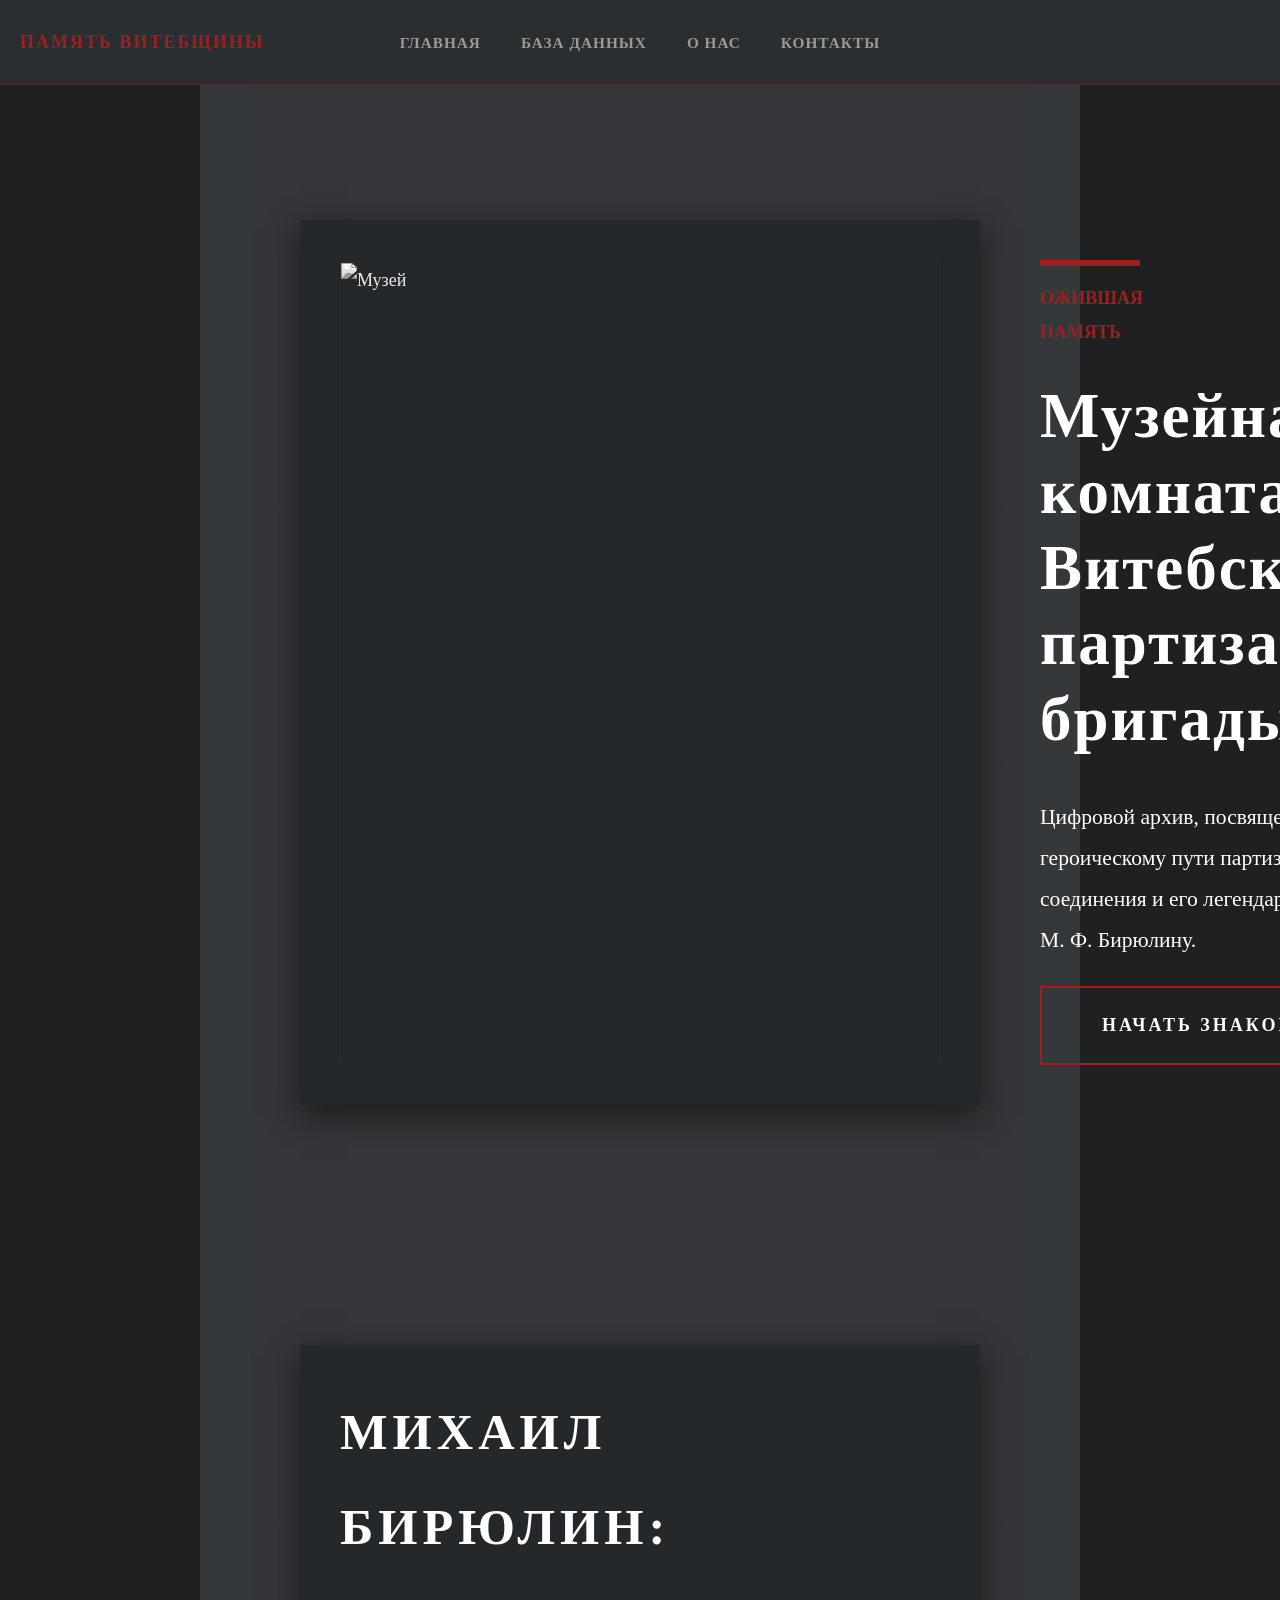
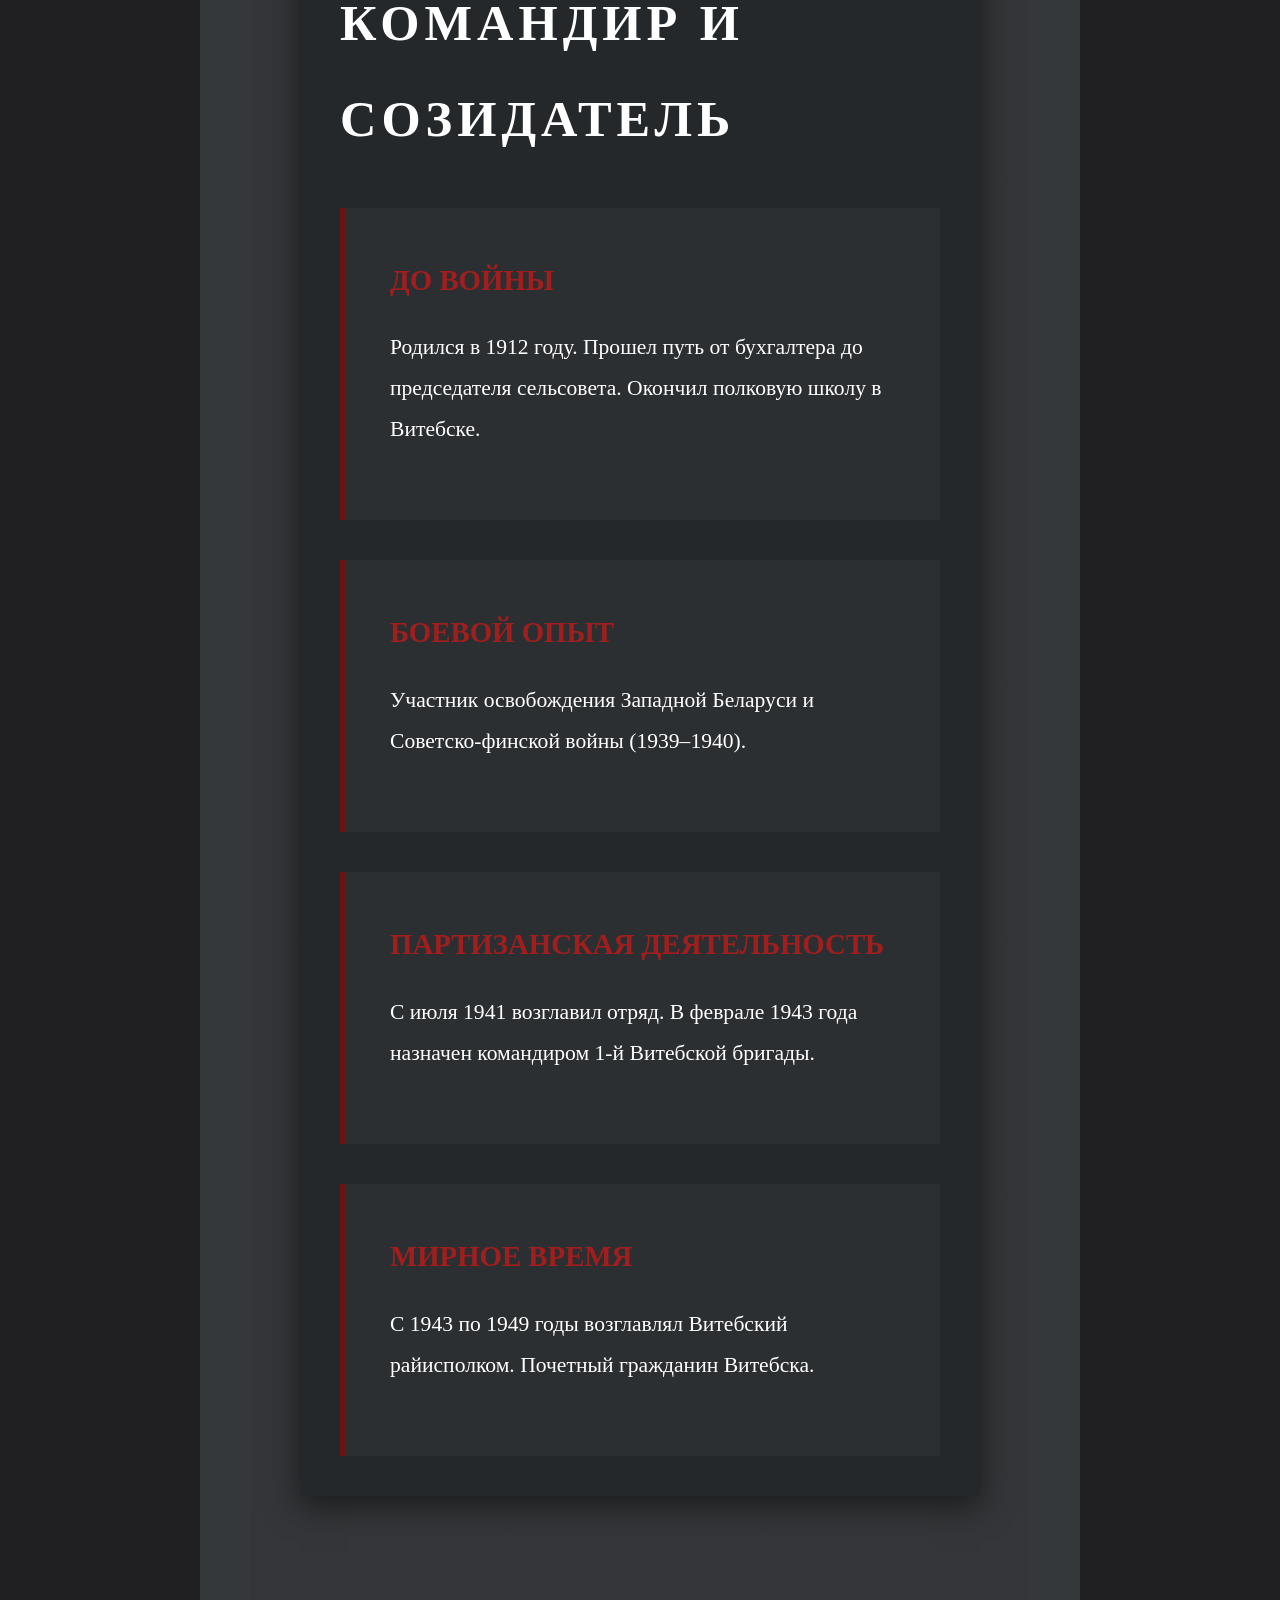
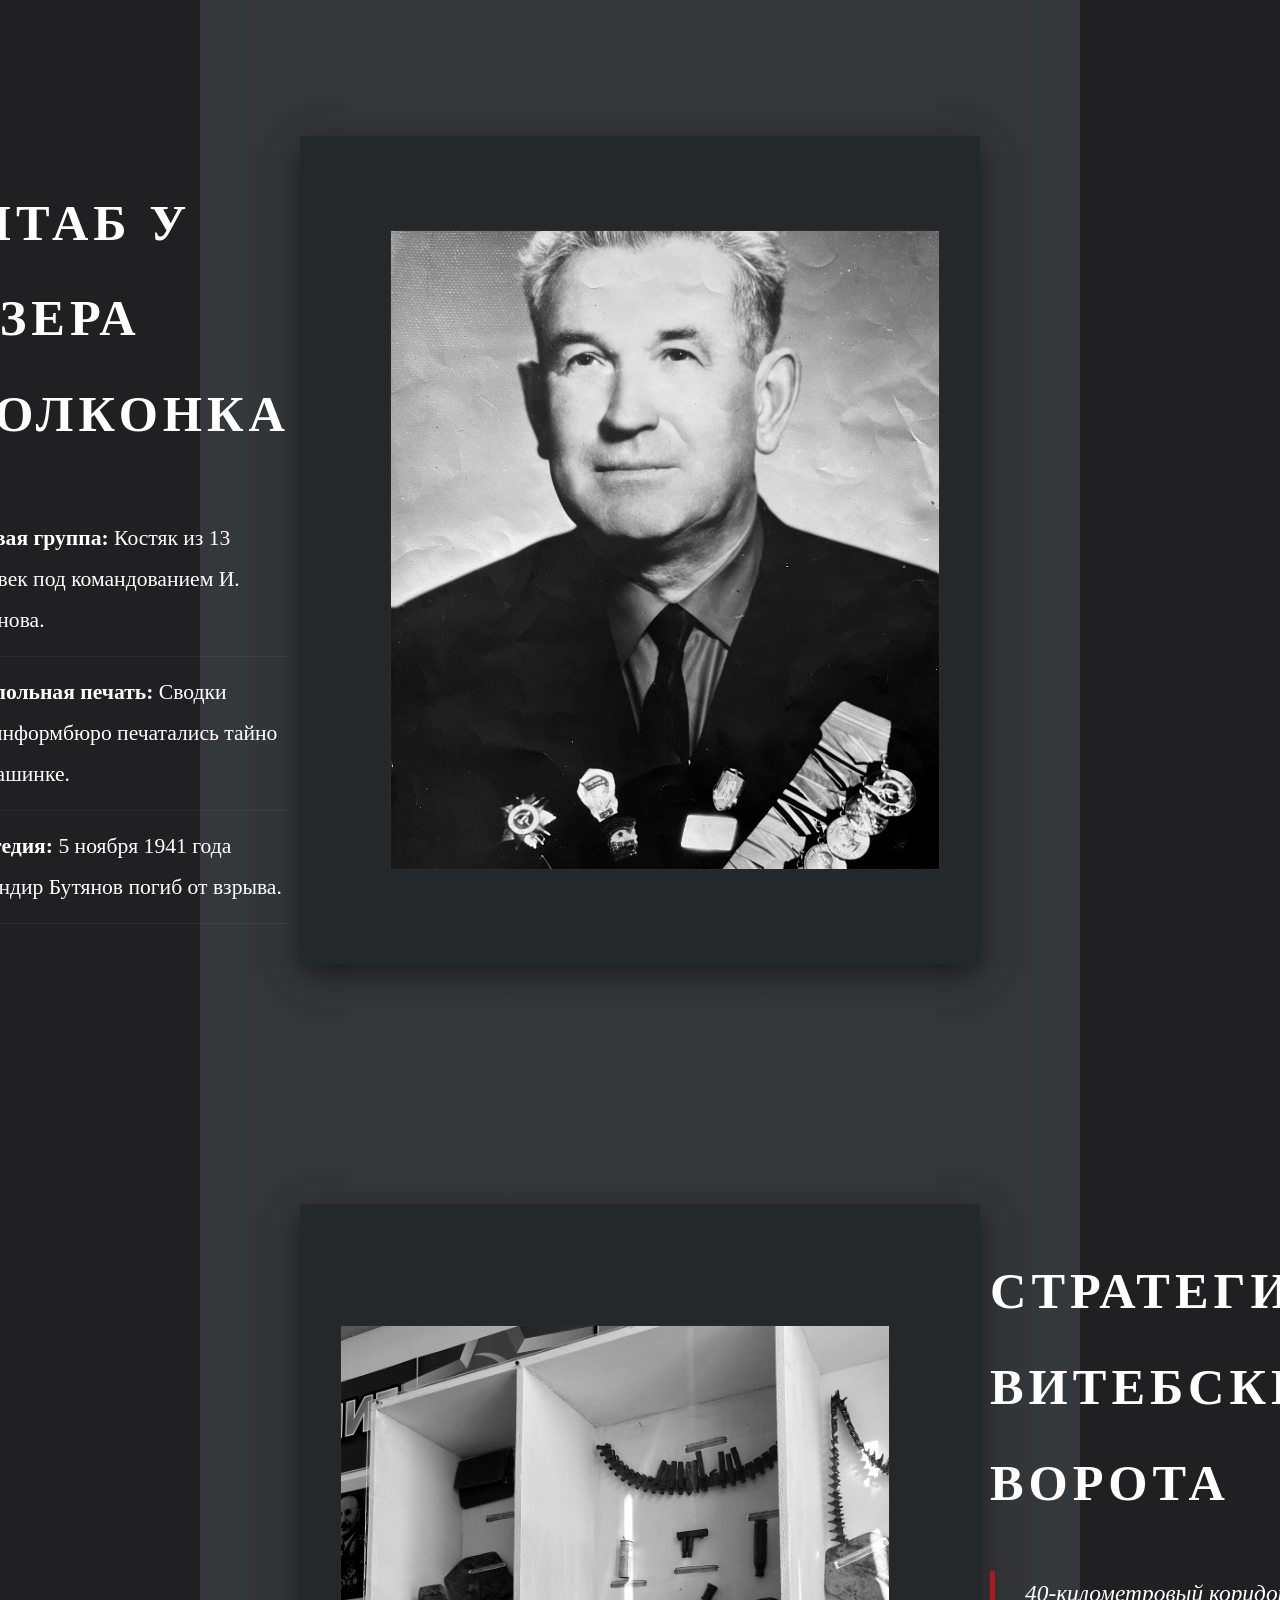
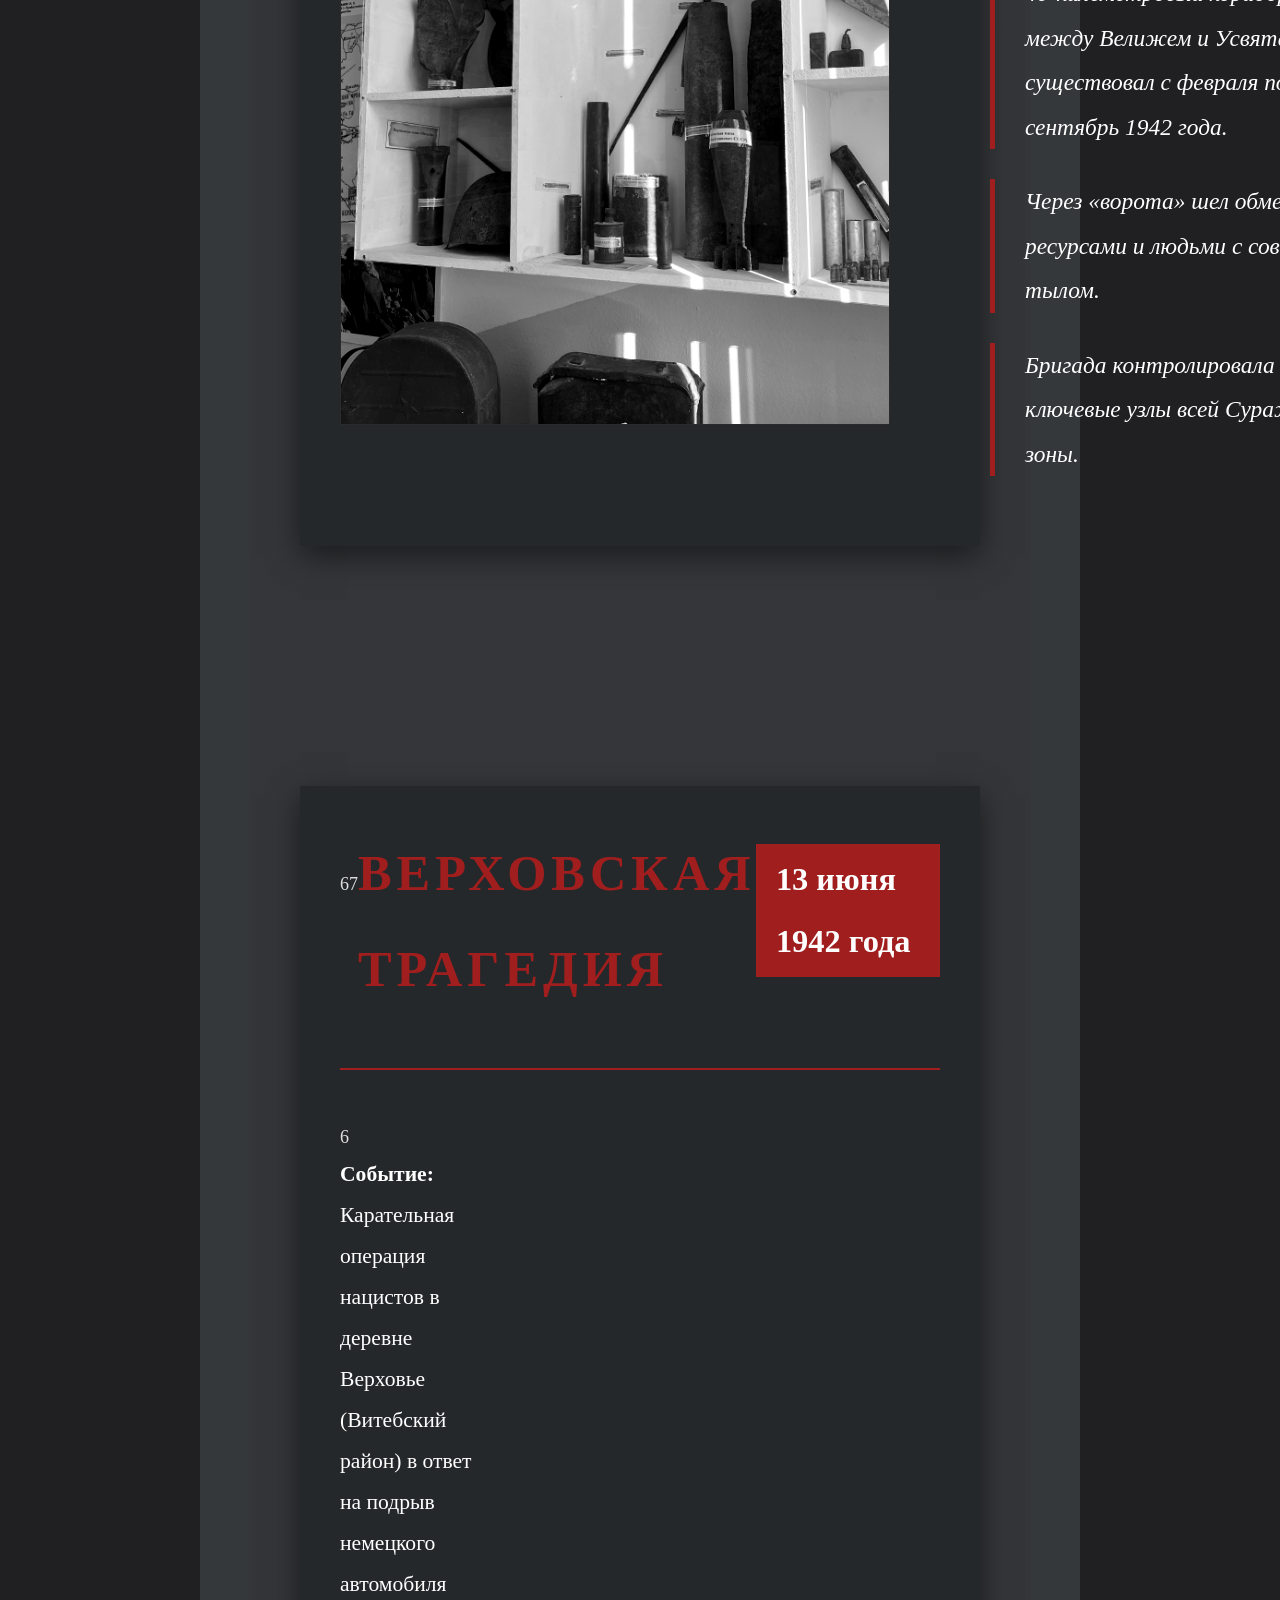
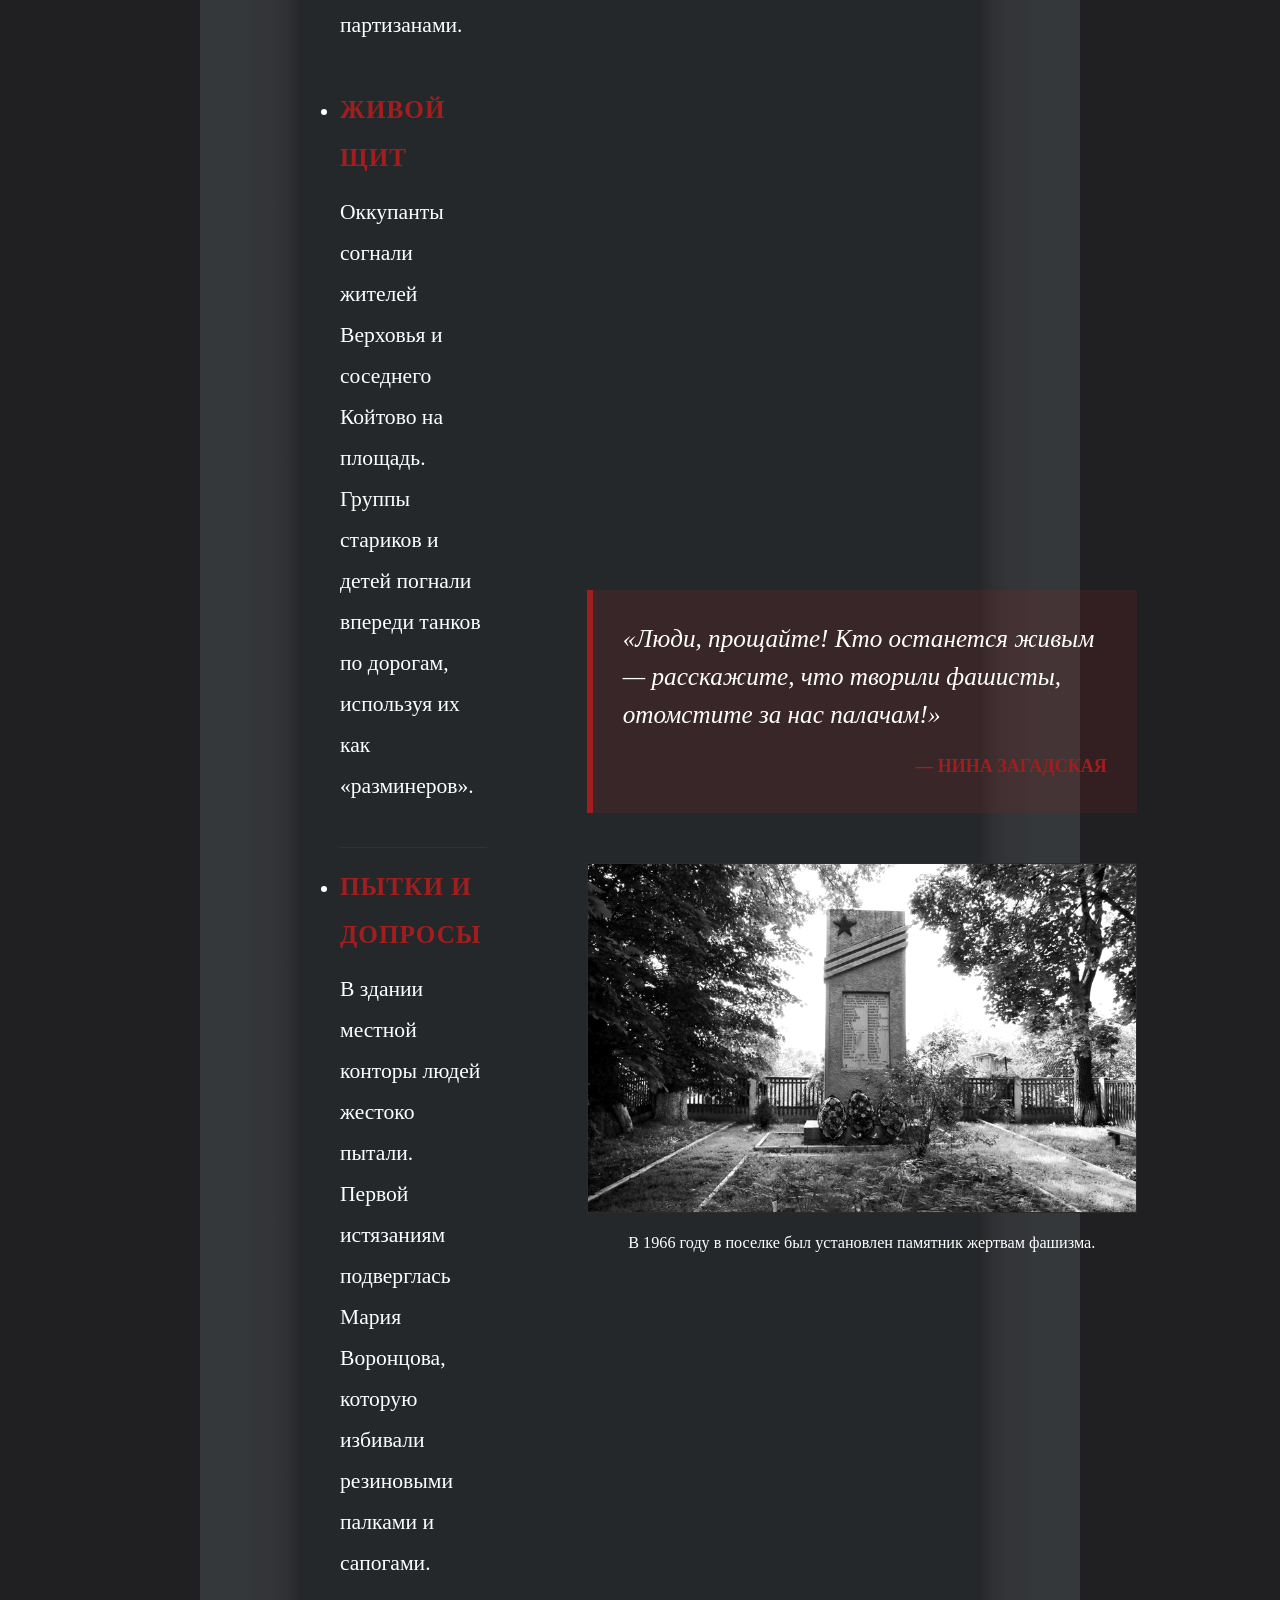
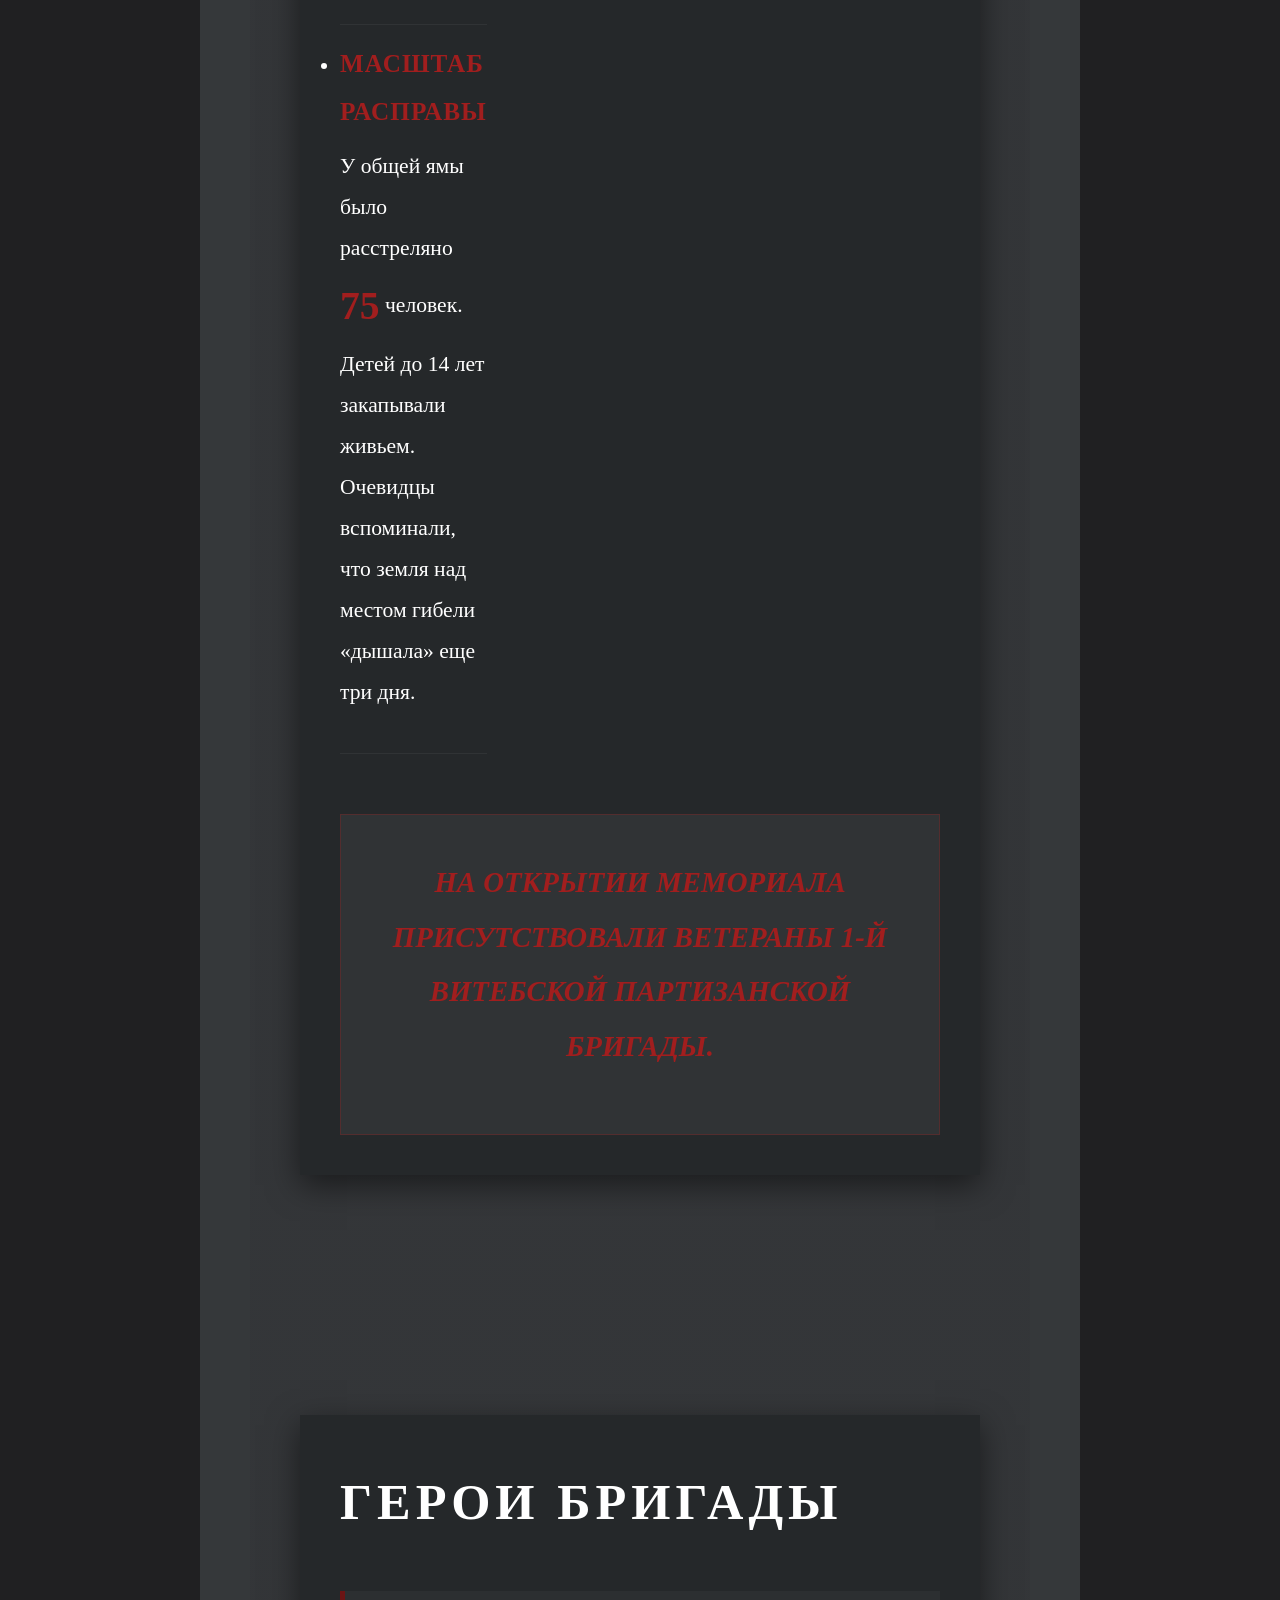
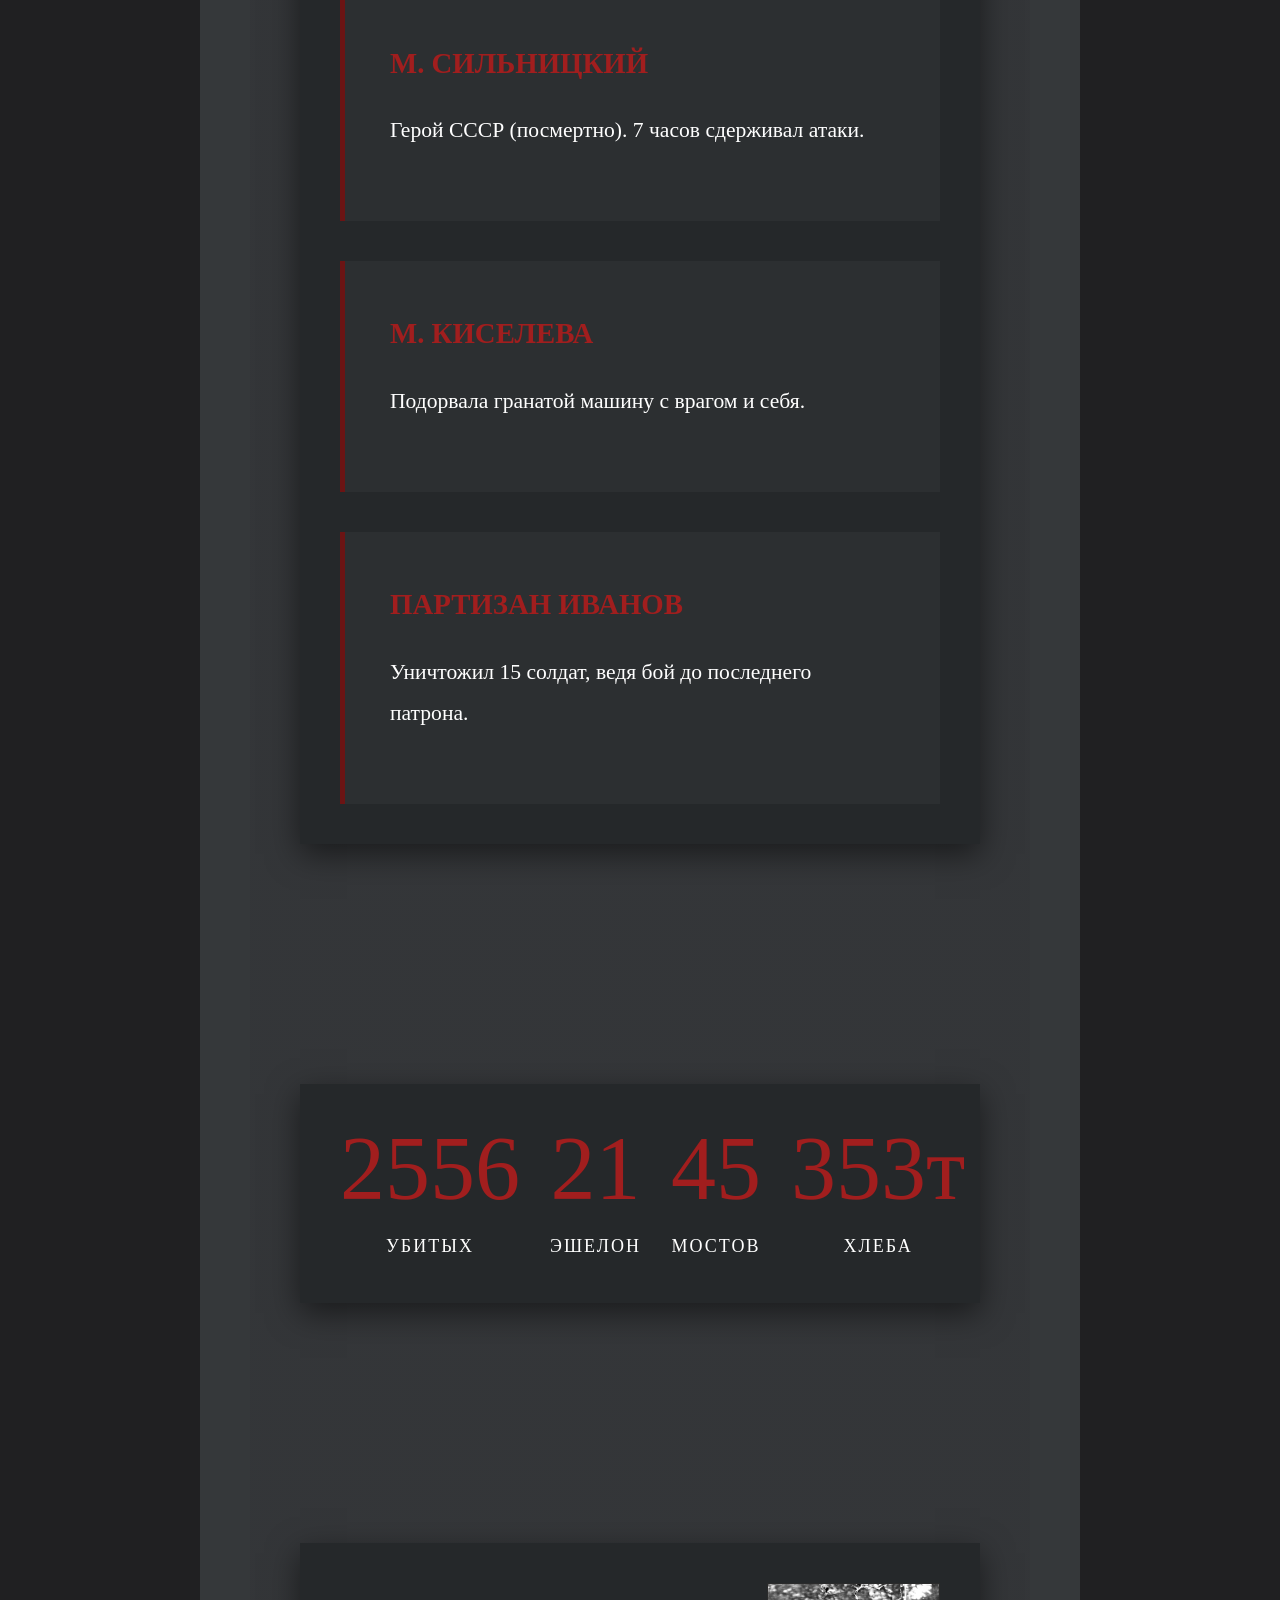
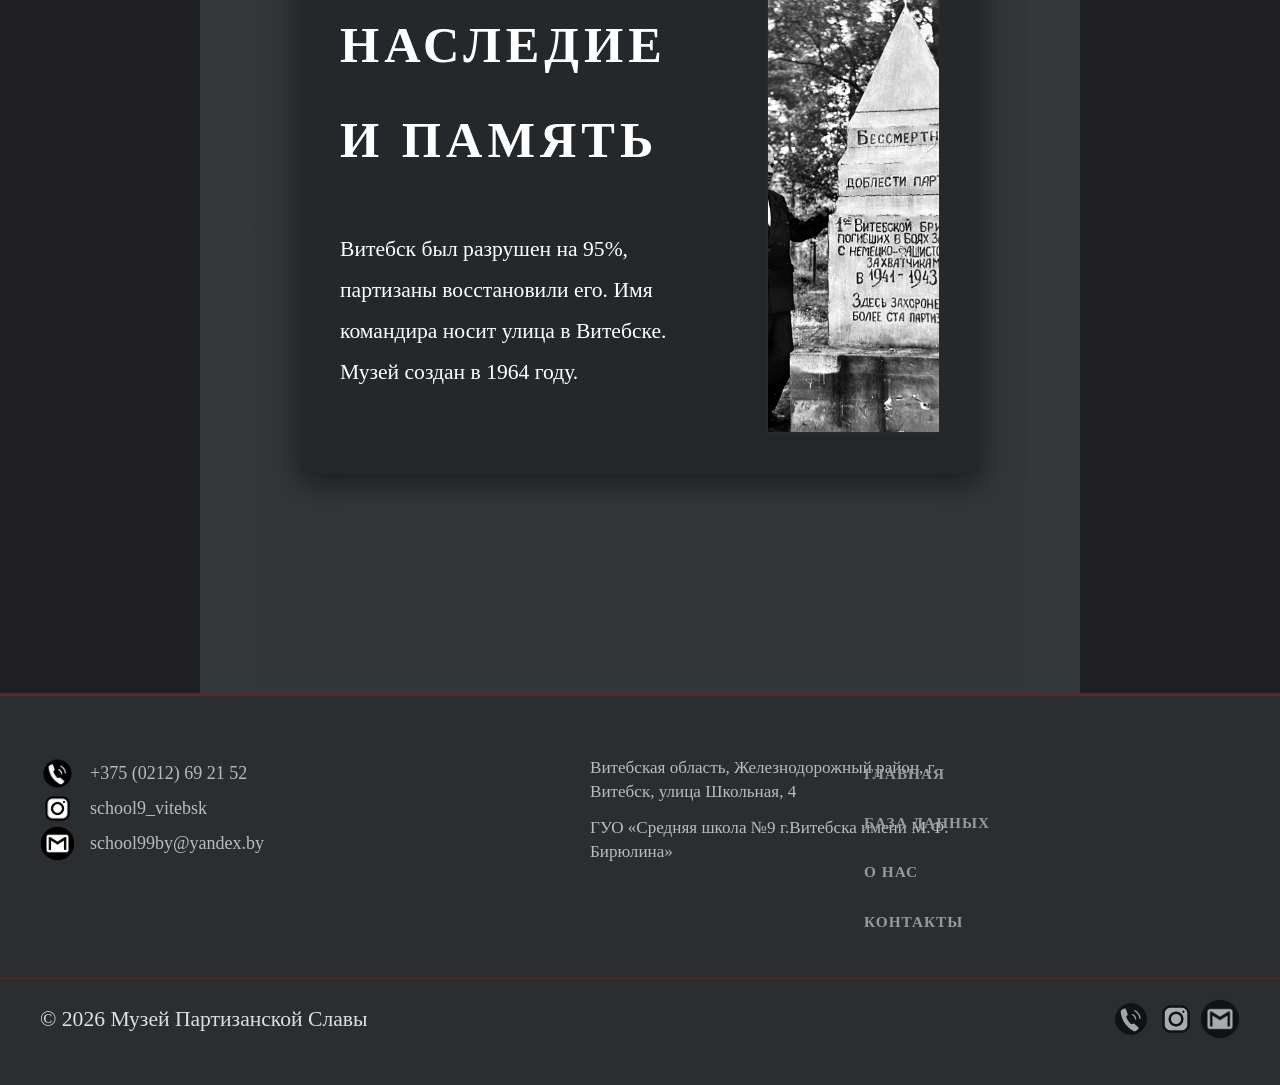
==== commit 5dad2630: "Update index.html" ====
--- a/index.html
+++ b/index.html
@@ -26,7 +26,7 @@
         <section class="museum-section"> 
             <div class="container flex-grid">
                 <div class="image-box">
-                    <img src="IMG_5880.JPG" alt="Музей">
+                    <img src="img/IMG_5880.JPG" alt="Музей">
                 </div>
                 <div class="text-box">
                     <span class="accent-line-top">Ожившая память</span>
@@ -64,7 +64,7 @@
         <section class="museum-section">
             <div class="container flex-grid reverse">
                 <div class="image-box">
-                    <img src="IMG_1060.jpg" alt="Штаб">
+                    <img src="img/IMG_1060.jpg" alt="Штаб">
                 </div>
                 <div class="text-box">
                     <h2>Штаб у озера Волконка</h2>
@@ -80,7 +80,7 @@
         <section class="museum-section">
             <div class="container flex-grid">
                 <div class="image-box">
-                    <img src="IMG_5878.JPG" alt="Ворота">
+                    <img src="img/IMG_5878.JPG" alt="Ворота">
                 </div>
                 <div class="text-box">
                     <h2>Стратегия: Витебские ворота</h2>
@@ -126,7 +126,7 @@
                             <span class="quote-author">— Нина Загадская</span>
                         </div>
                         
-                        <img src="IMG_4080.jfif" alt="Памятник жертвам фашизма" class="tragedy-img">
+                        <img src="img/IMG_4080.jfif" alt="Памятник жертвам фашизма" class="tragedy-img">
                         <p class="img-caption">В 1966 году в поселке был установлен памятник жертвам фашизма.</p>
                     </div>
                 </div>
@@ -161,7 +161,7 @@
         <section class="museum-section">
             <div class="container flex-grid reverse">
                 <div class="image-box">
-                    <img src="IMG_8564.jpg" alt="Память">
+                    <img src="img/IMG_8564.jpg" alt="Память">
                 </div>
                 <div class="text-box">
                     <h2>Наследие и память</h2>
@@ -176,15 +176,15 @@
                 <div class="footer-grid">
                     <div class="footer-col col-1">
                         <div class="contact-item">
-                            <img src="Phone.png" alt="Phone">
+                            <img src="img/Phone.png" alt="Phone">
                             <span>+375 (0212) 69 21 52</span>
                         </div>
                         <div class="contact-item">
-                            <img src="instagram-new.png" alt="Inst">
+                            <img src="img/instagram-new.png" alt="Inst">
                             <span>school9_vitebsk</span>
                         </div>
                         <div class="contact-item">
-                            <img src="Gmail.png" alt="Mail">
+                            <img src="img/Gmail.png" alt="Mail">
                             <span> school99by@yandex.by</span>
                         </div>
                     </div>
@@ -205,9 +205,9 @@
                 <div class="footer-bottom">
                     <p class="copyright">&copy; 2026 Музей Партизанской Славы</p>
                     <div class="footer-social-icons">
-                        <a href="#"><img src="Phone.png" alt="VK"></a>
-                        <a href="#"><img src="instagram-new.png" alt="TG"></a>
-                        <a href="#"><img src="Gmail.png" alt="YT"></a>
+                        <a href="#"><img src="img/Phone.png" alt="VK"></a>
+                        <a href="#"><img src="img/instagram-new.png" alt="TG"></a>
+                        <a href="#"><img src="img/Gmail.png" alt="YT"></a>
                     </div>
                 </div>
             </div>
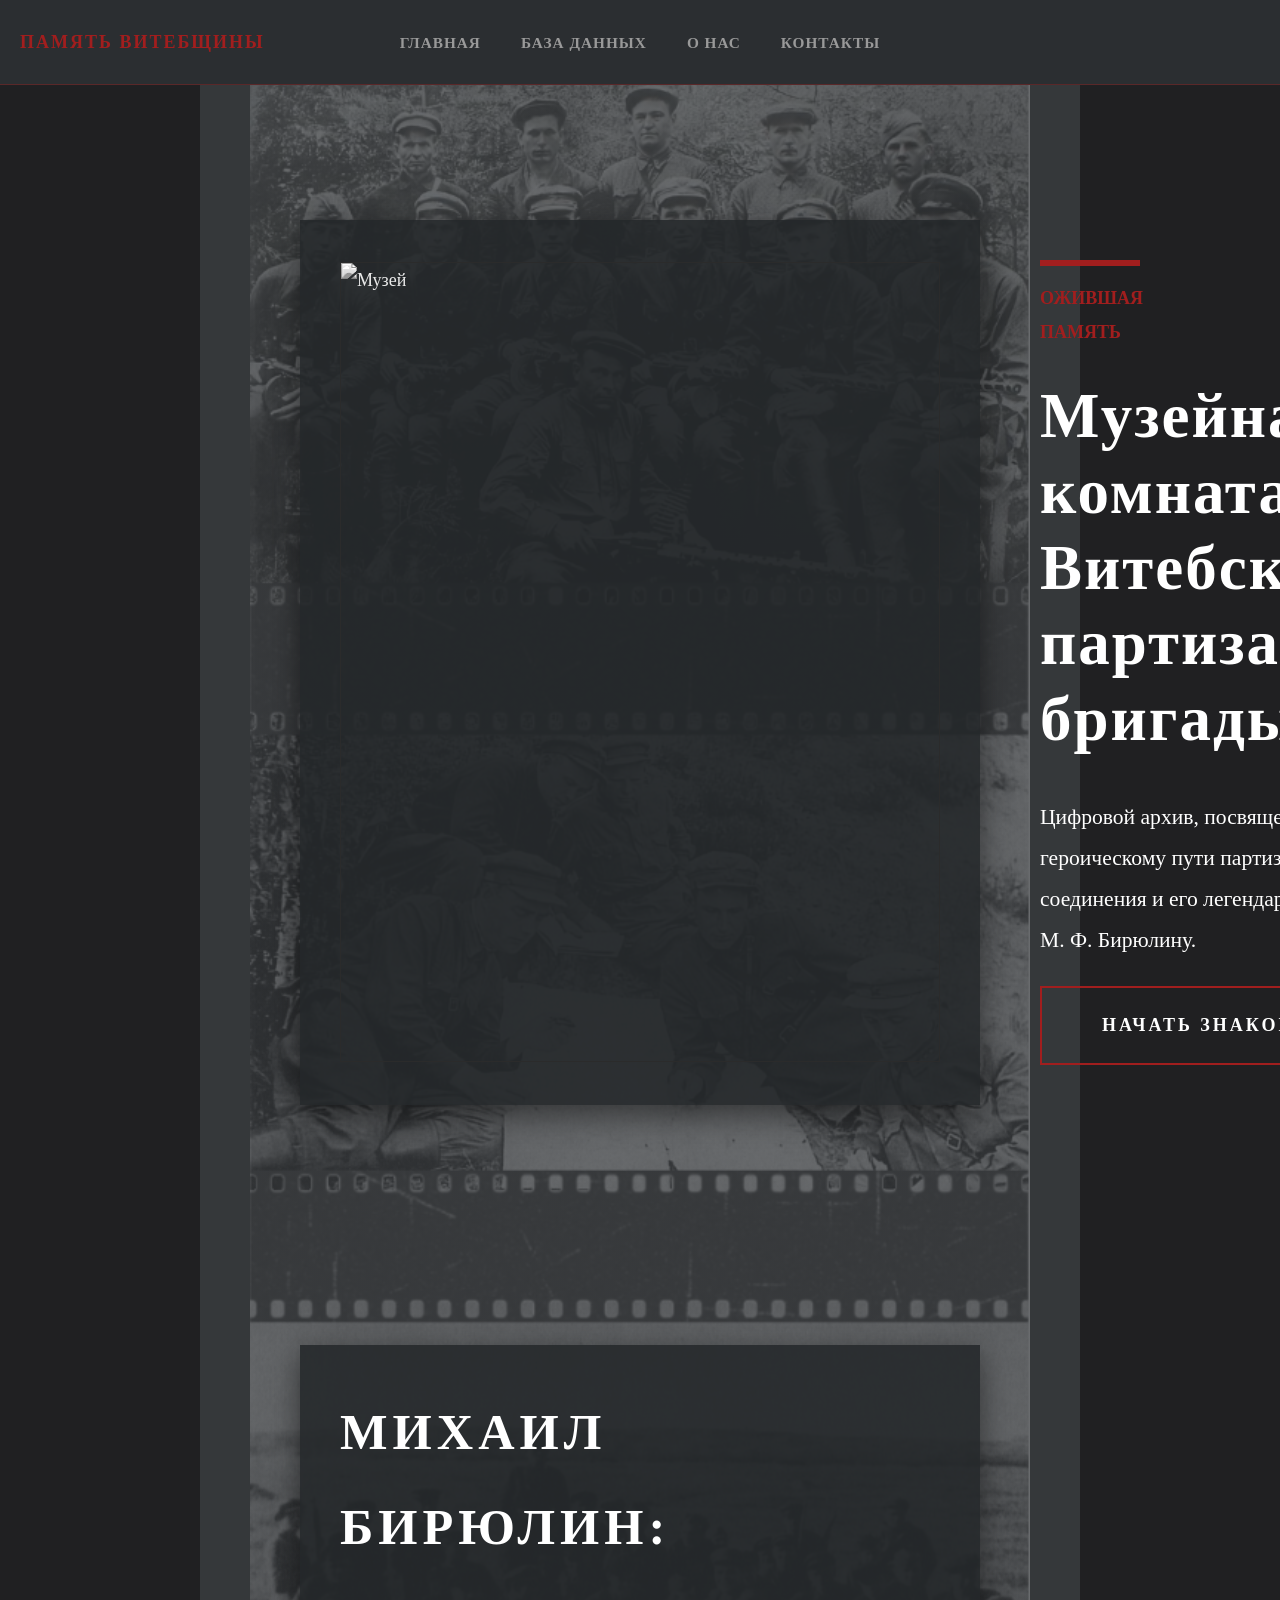
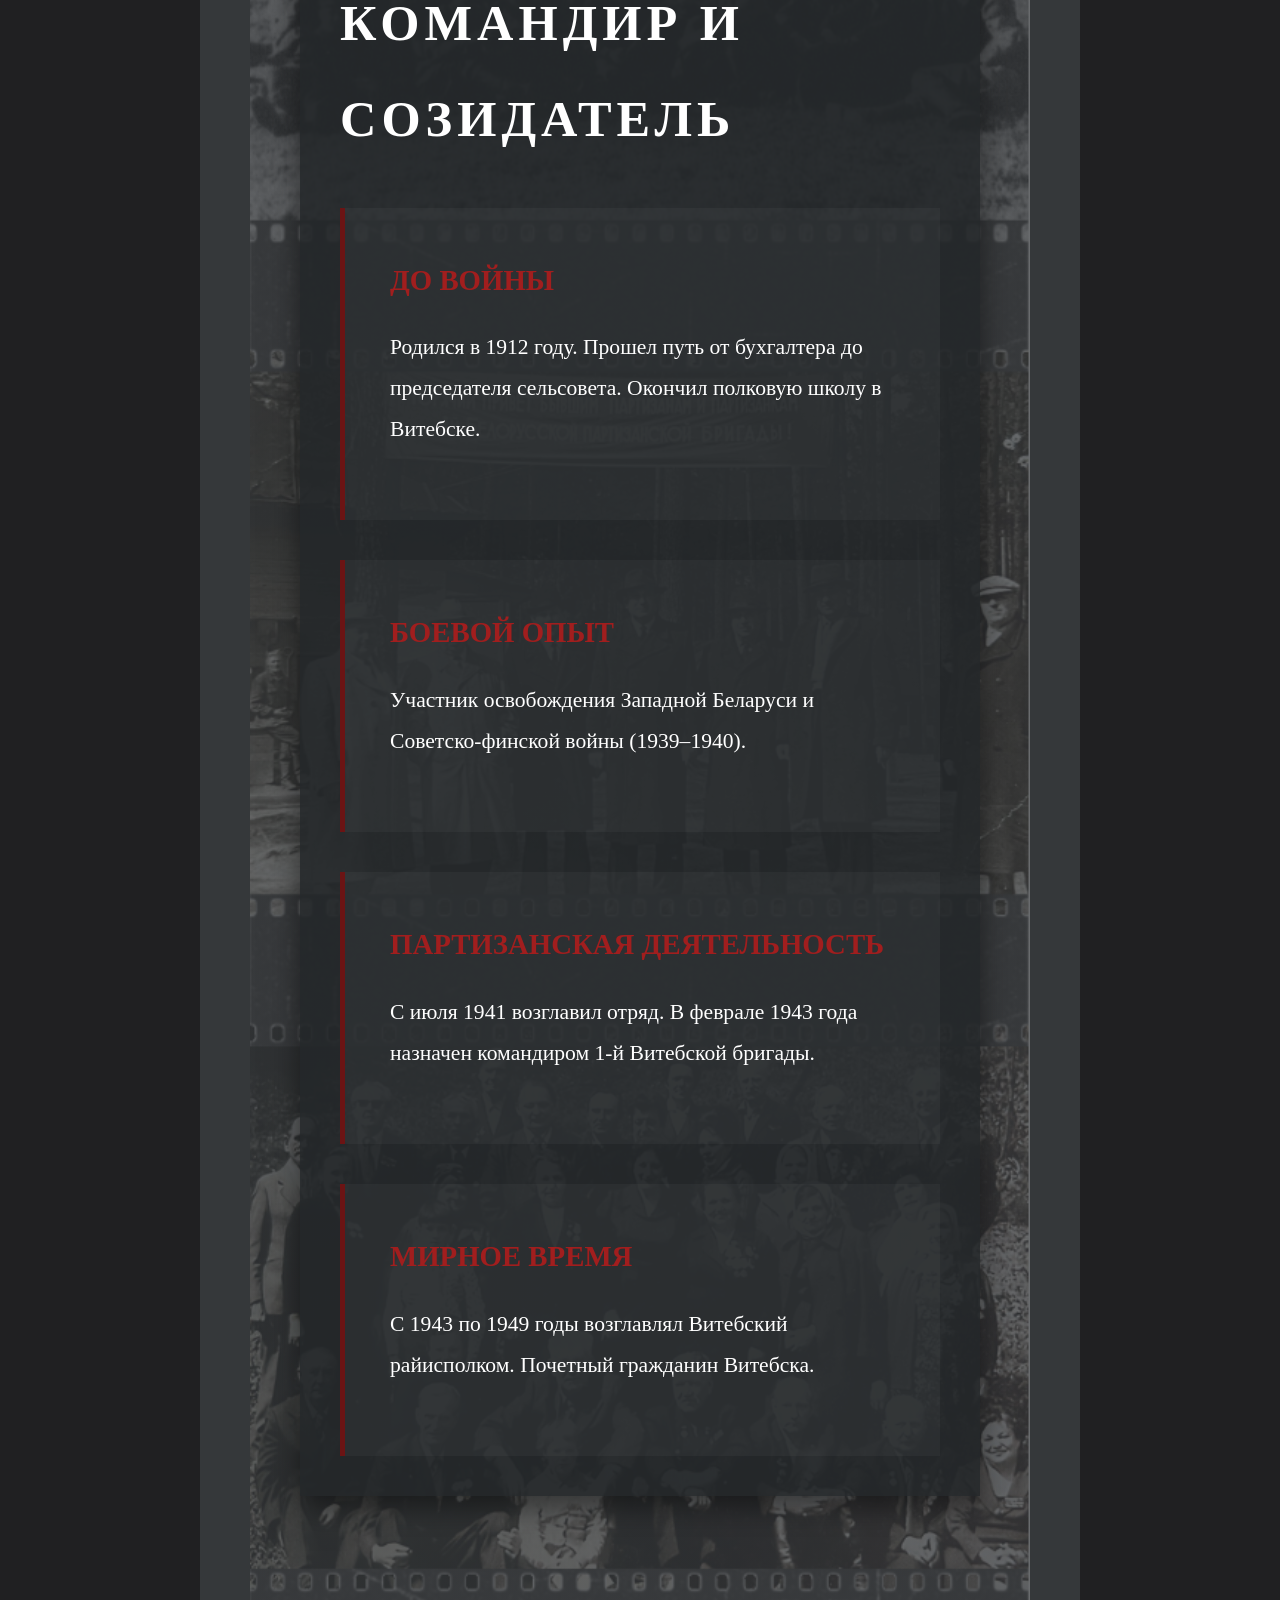
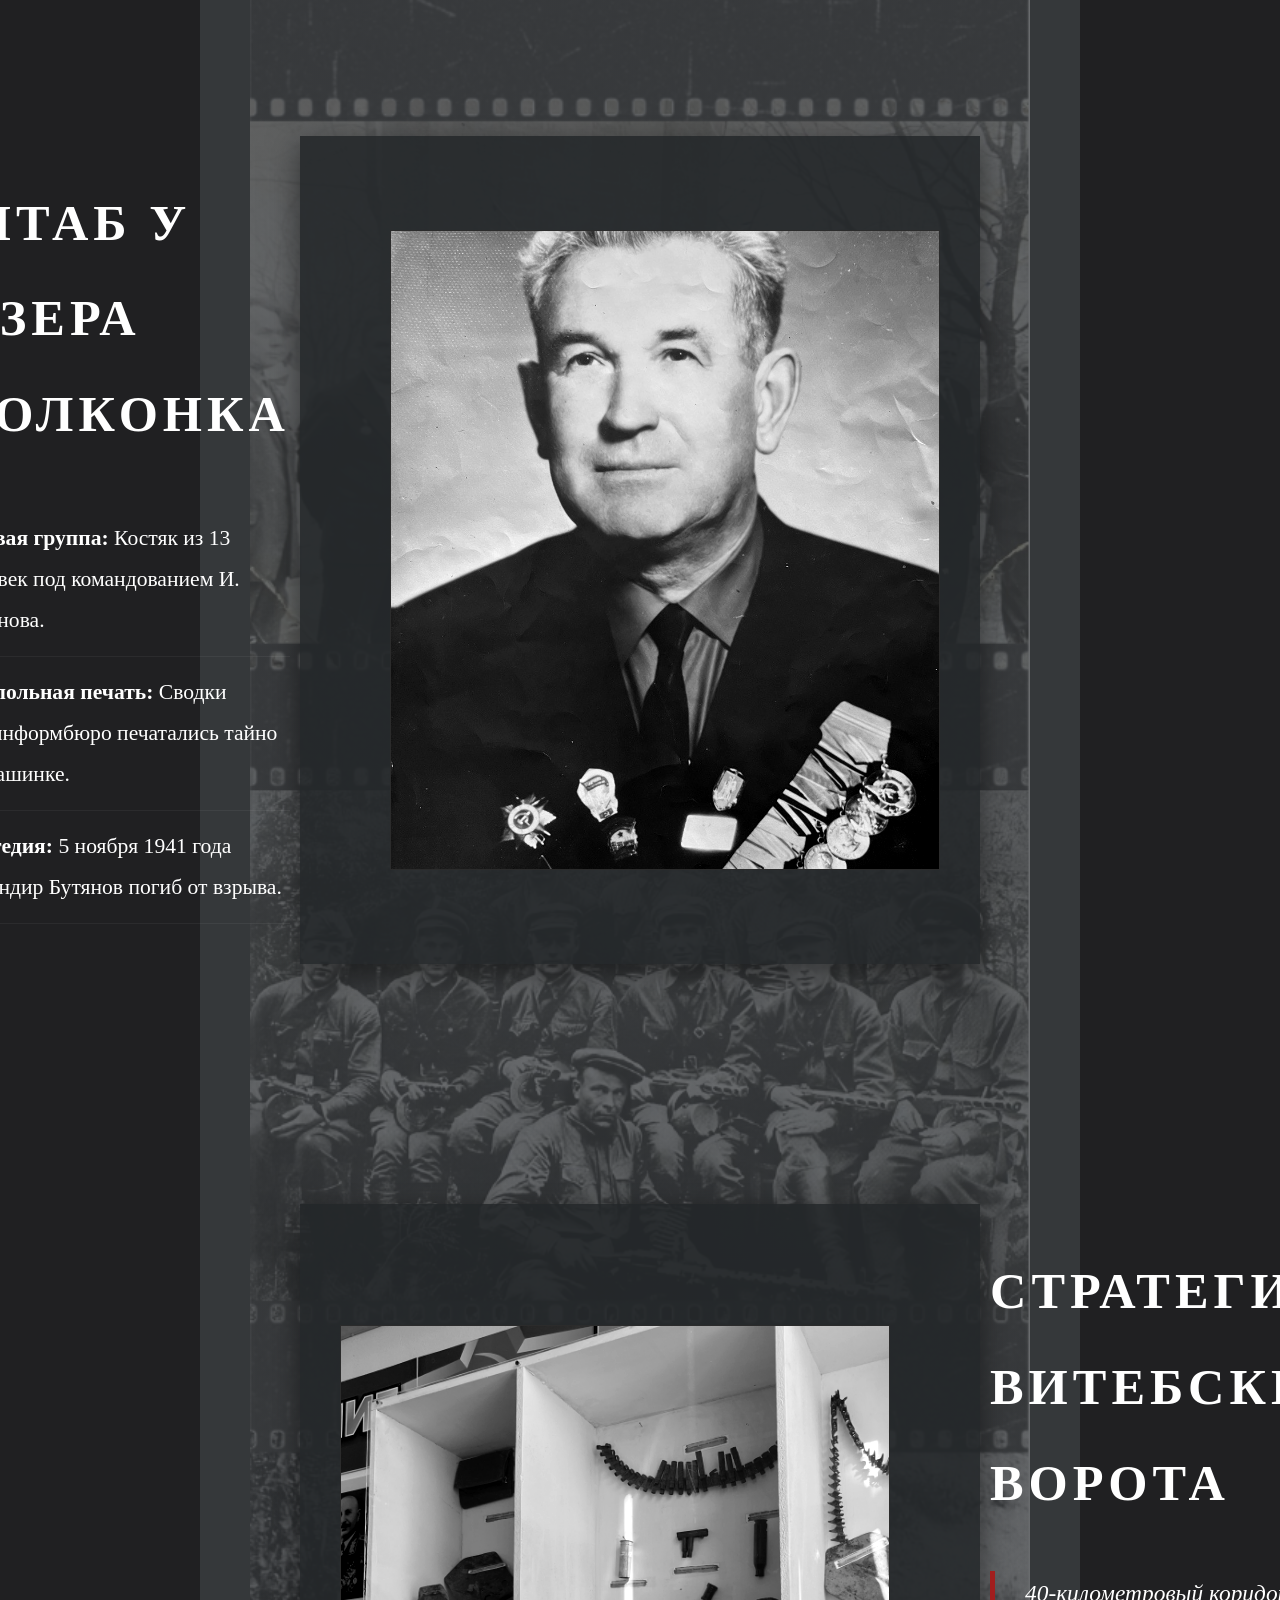
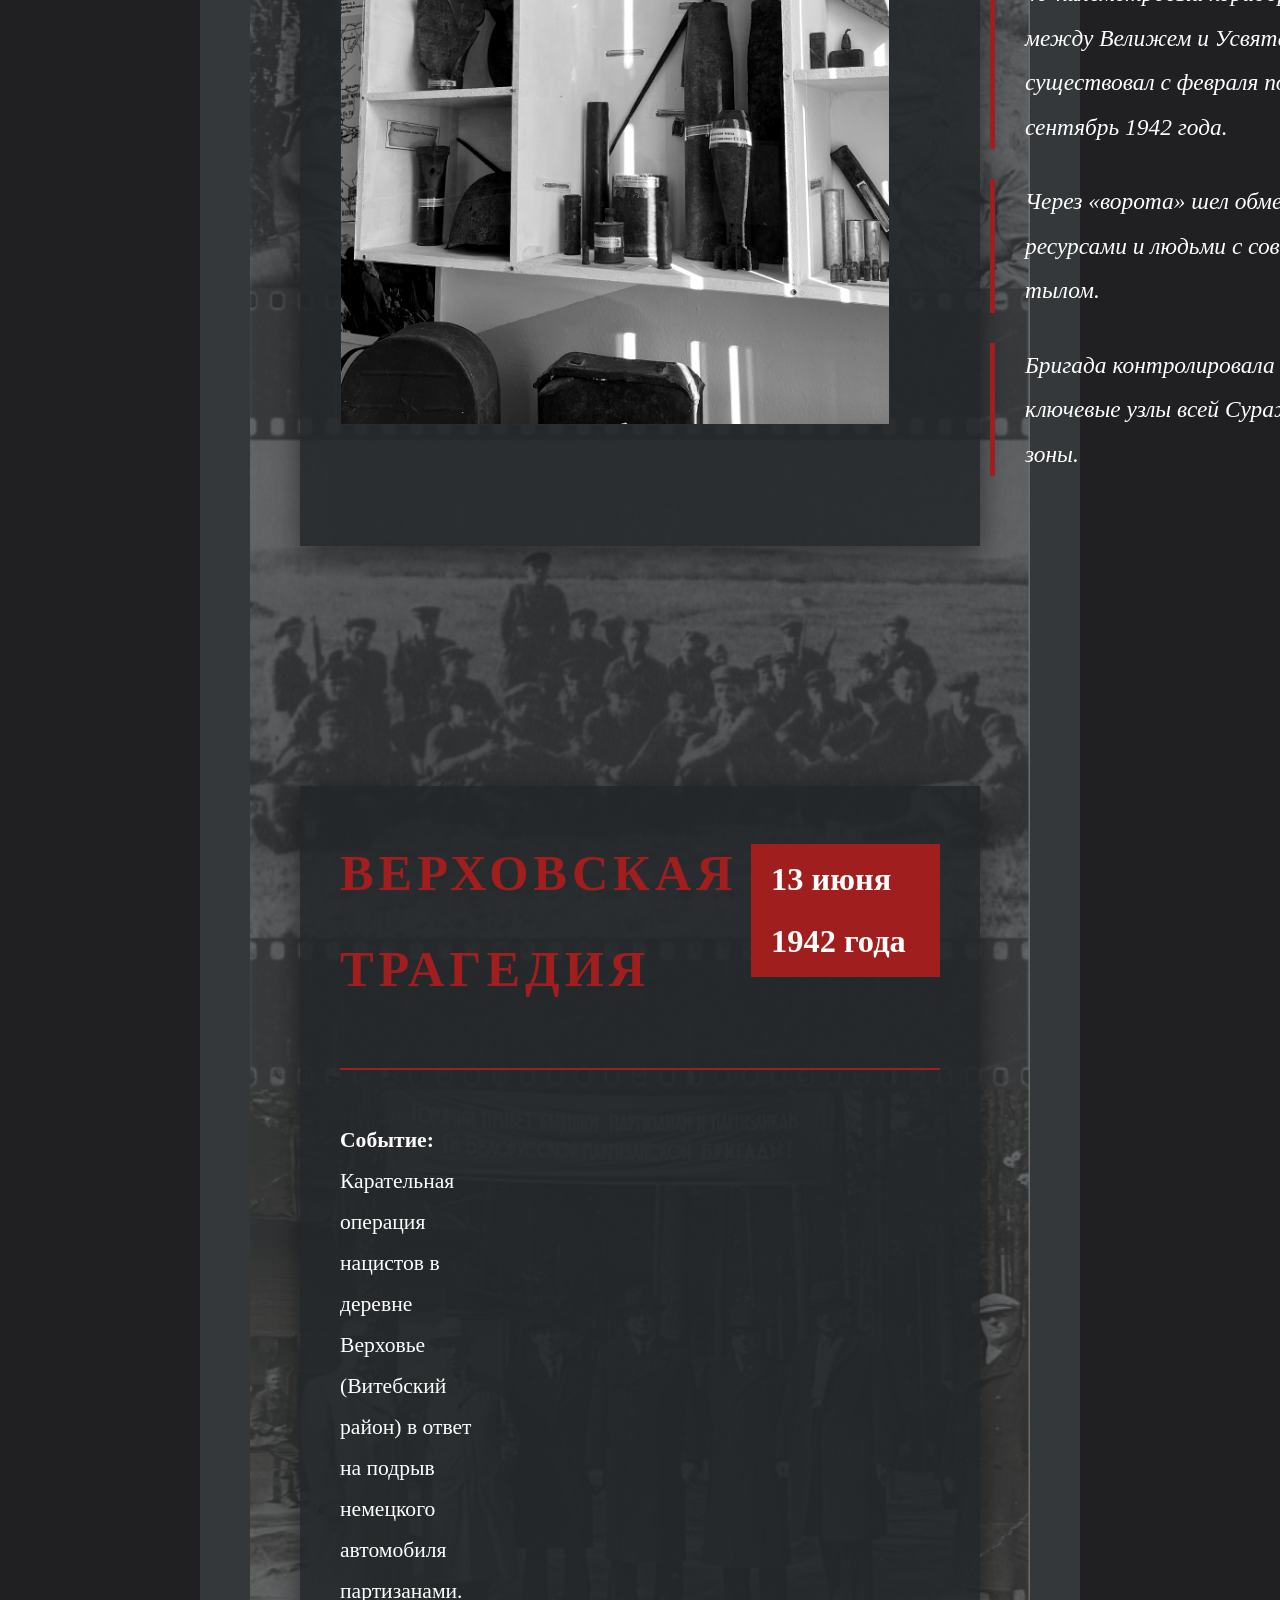
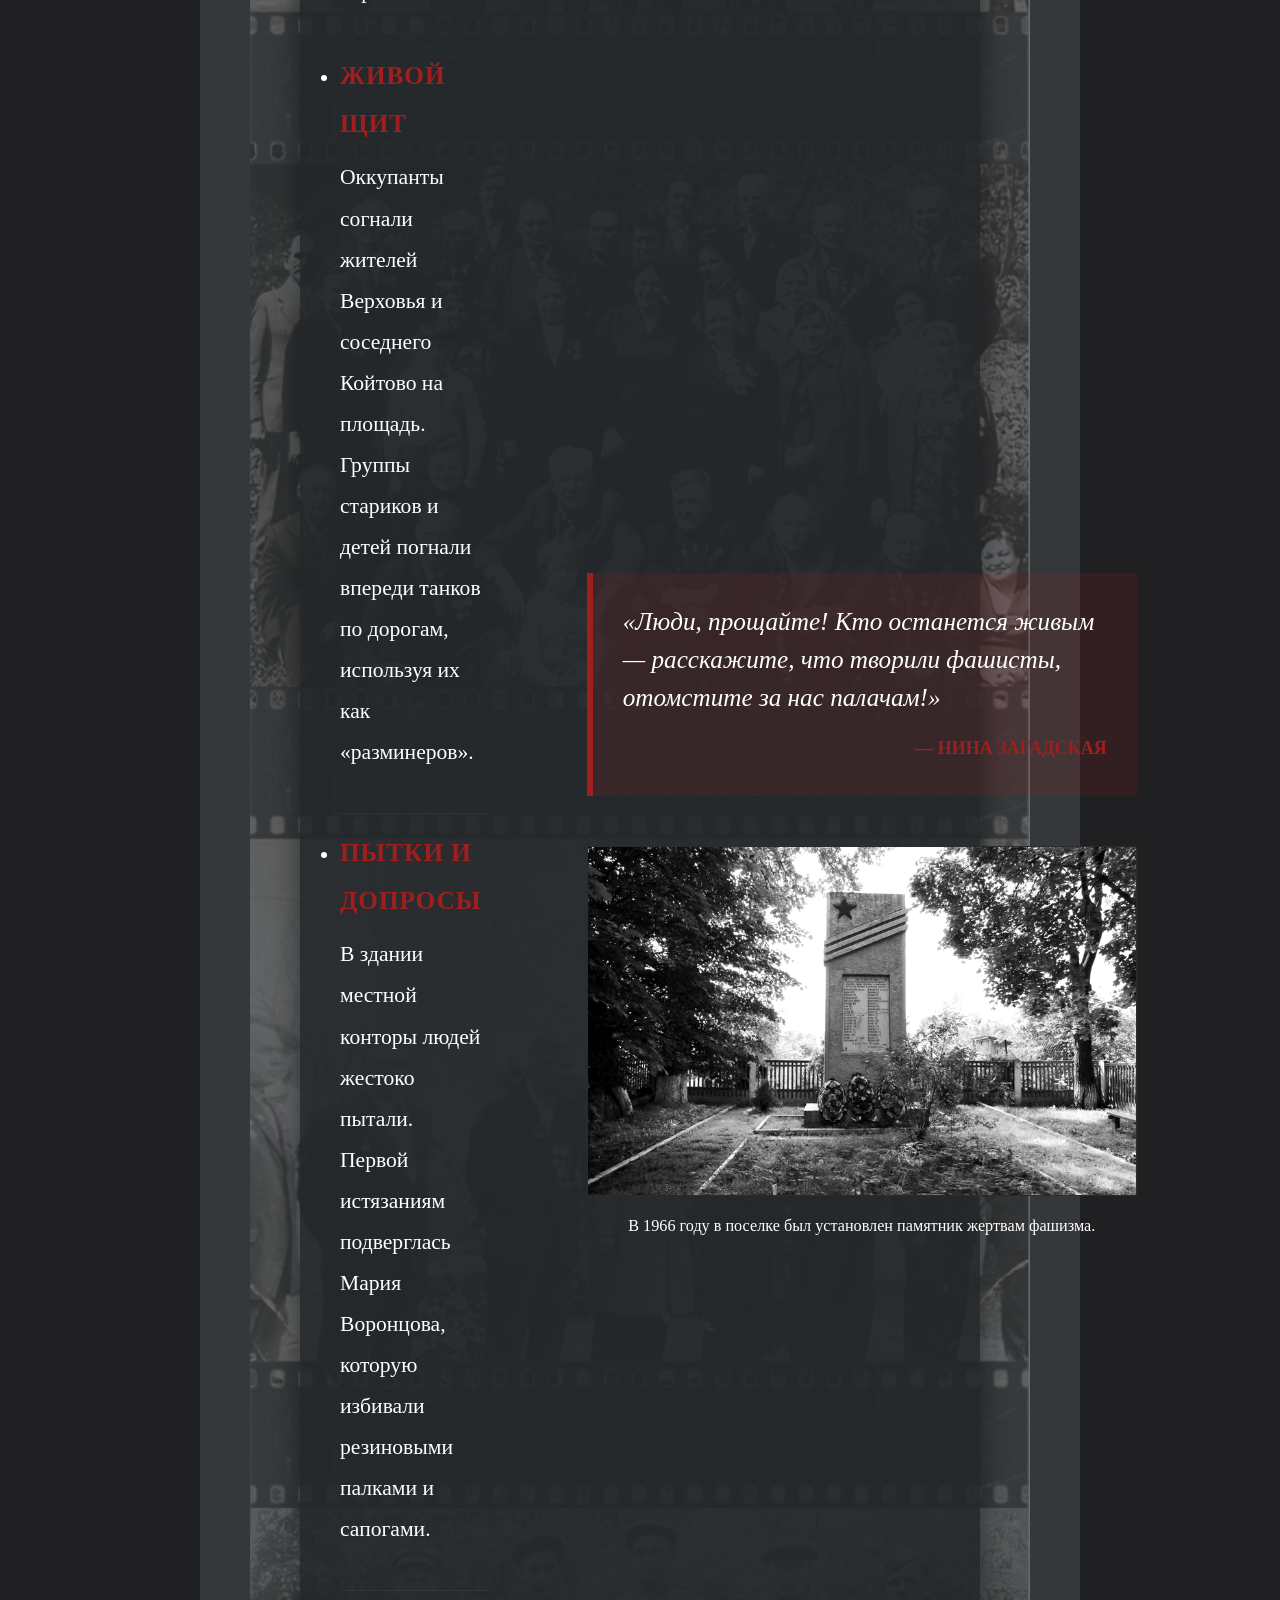
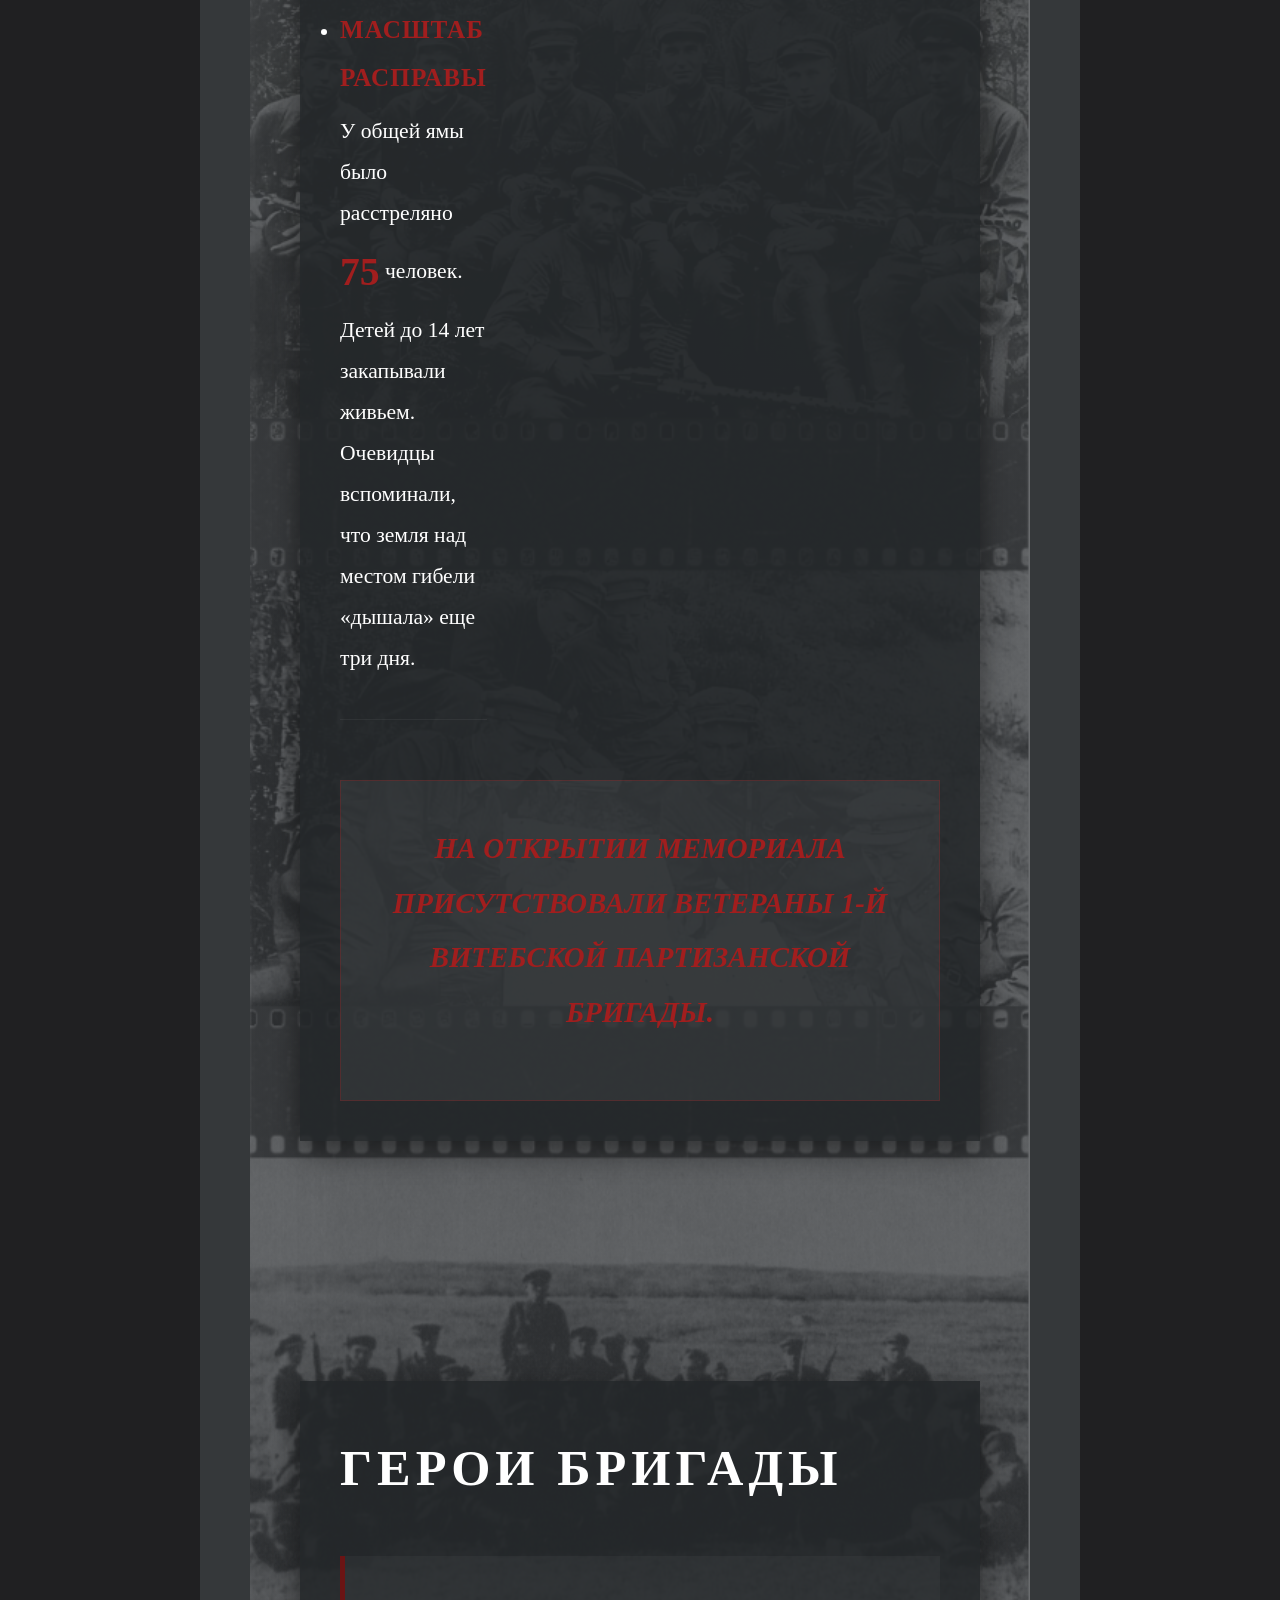
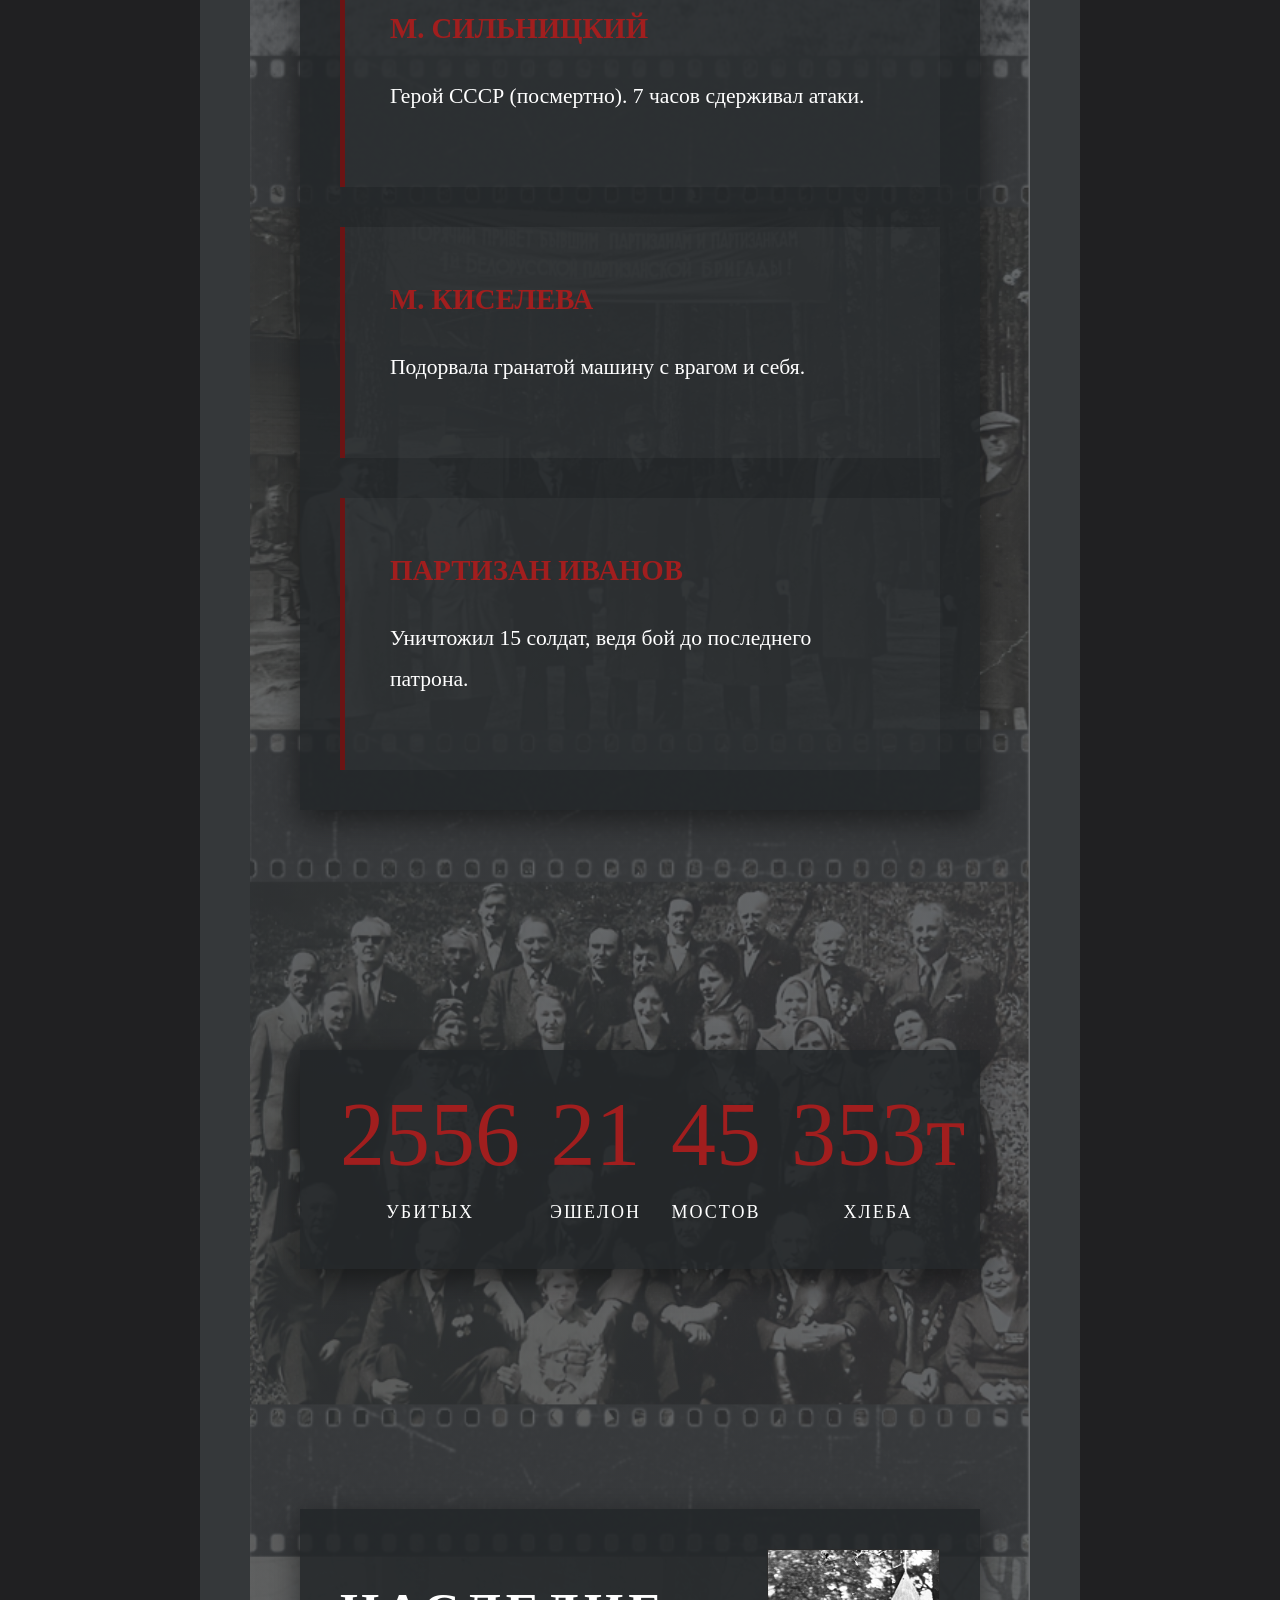
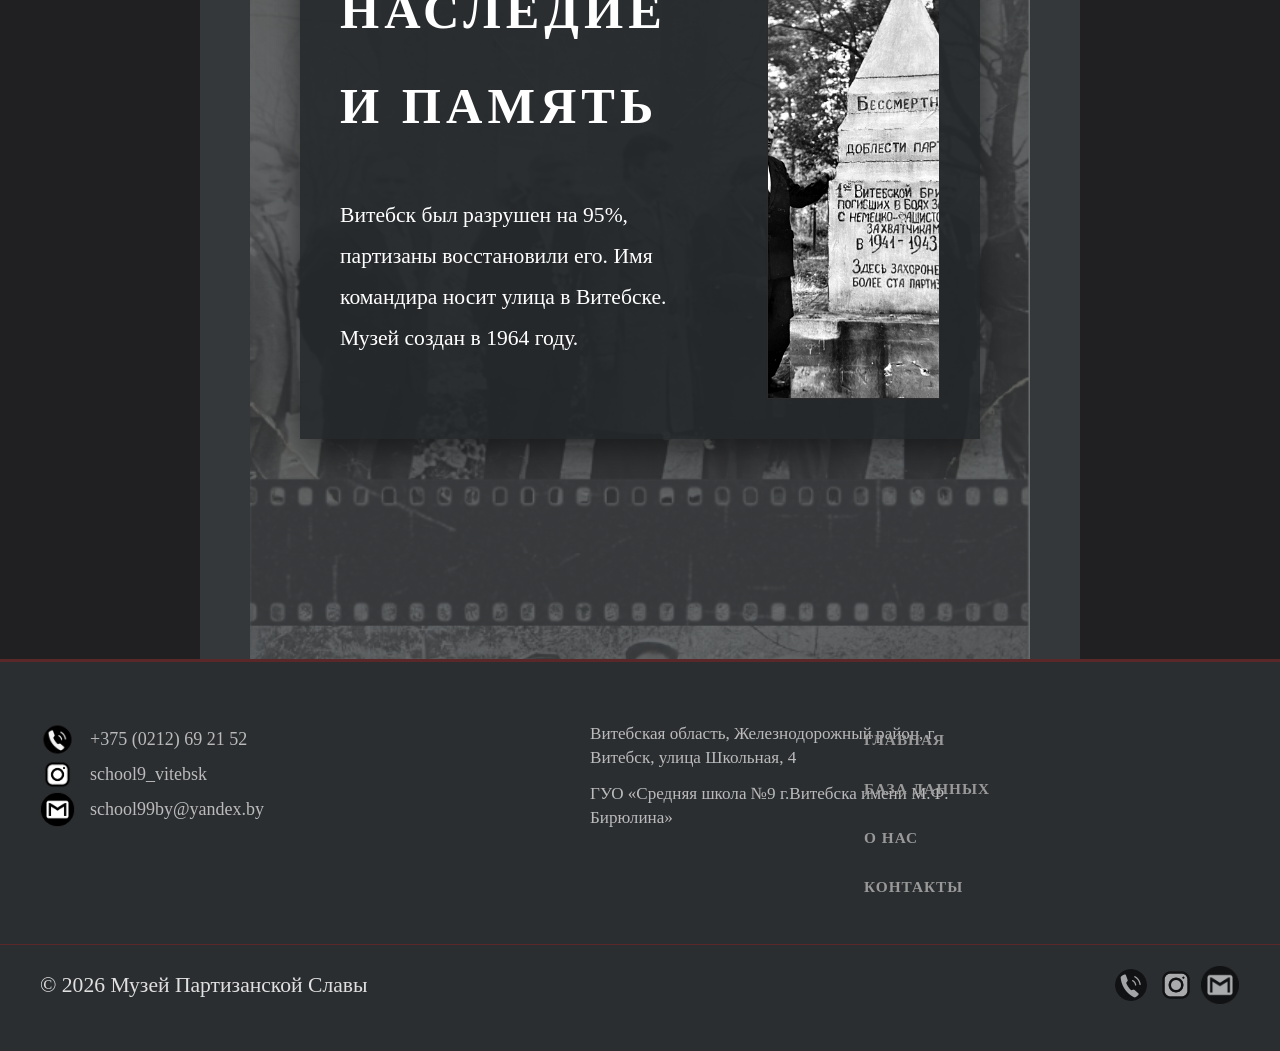
==== commit 2d19396f: "Update index.html" ====
--- a/index.html
+++ b/index.html
@@ -93,13 +93,13 @@
 
         <section class="museum-section tragedy-section">
             <div class="container">
-                <div class="tragedy-header">67
+                <div class="tragedy-header">
                     <h2 class="red-text">Верховская трагедия</h2>
                     <span class="date-badge">13 июня 1942 года</span>
                 </div>
 
                 <div class="flex-grid">
-                    <div class="text-box">6
+                    <div class="text-box">
                         <p class="event-desc">
                             <strong>Событие:</strong> Карательная операция нацистов в деревне Верховье (Витебский район) в ответ на подрыв немецкого автомобиля партизанами.
                         </p>
@@ -132,8 +132,7 @@
                 </div>
 
                 <div class="tragedy-footer">
-                    <h4>На открытии мемориала присутствовали ветераны 1-й Витебской партизанской бригады.</h4
-                        >
+                    <h4>На открытии мемориала присутствовали ветераны 1-й Витебской партизанской бригады.</h4>
                 </div>
             </div>
         </section>
--- a/style.css
+++ b/style.css
@@ -720,7 +720,7 @@
         rgba(60, 63, 66, 0.7), 
         rgba(60, 63, 66, 0.7)
     ), 
-    url('IMG_80.png'); 
+    url('img/IMG_80.png'); 
     
     background-repeat: repeat-y; 
     background-size: 100% auto;
@@ -984,4 +984,4 @@
     background: rgba(161, 30, 30, 0.4);
     margin-top: 0;           
     margin-bottom: 20px;     
-}+}
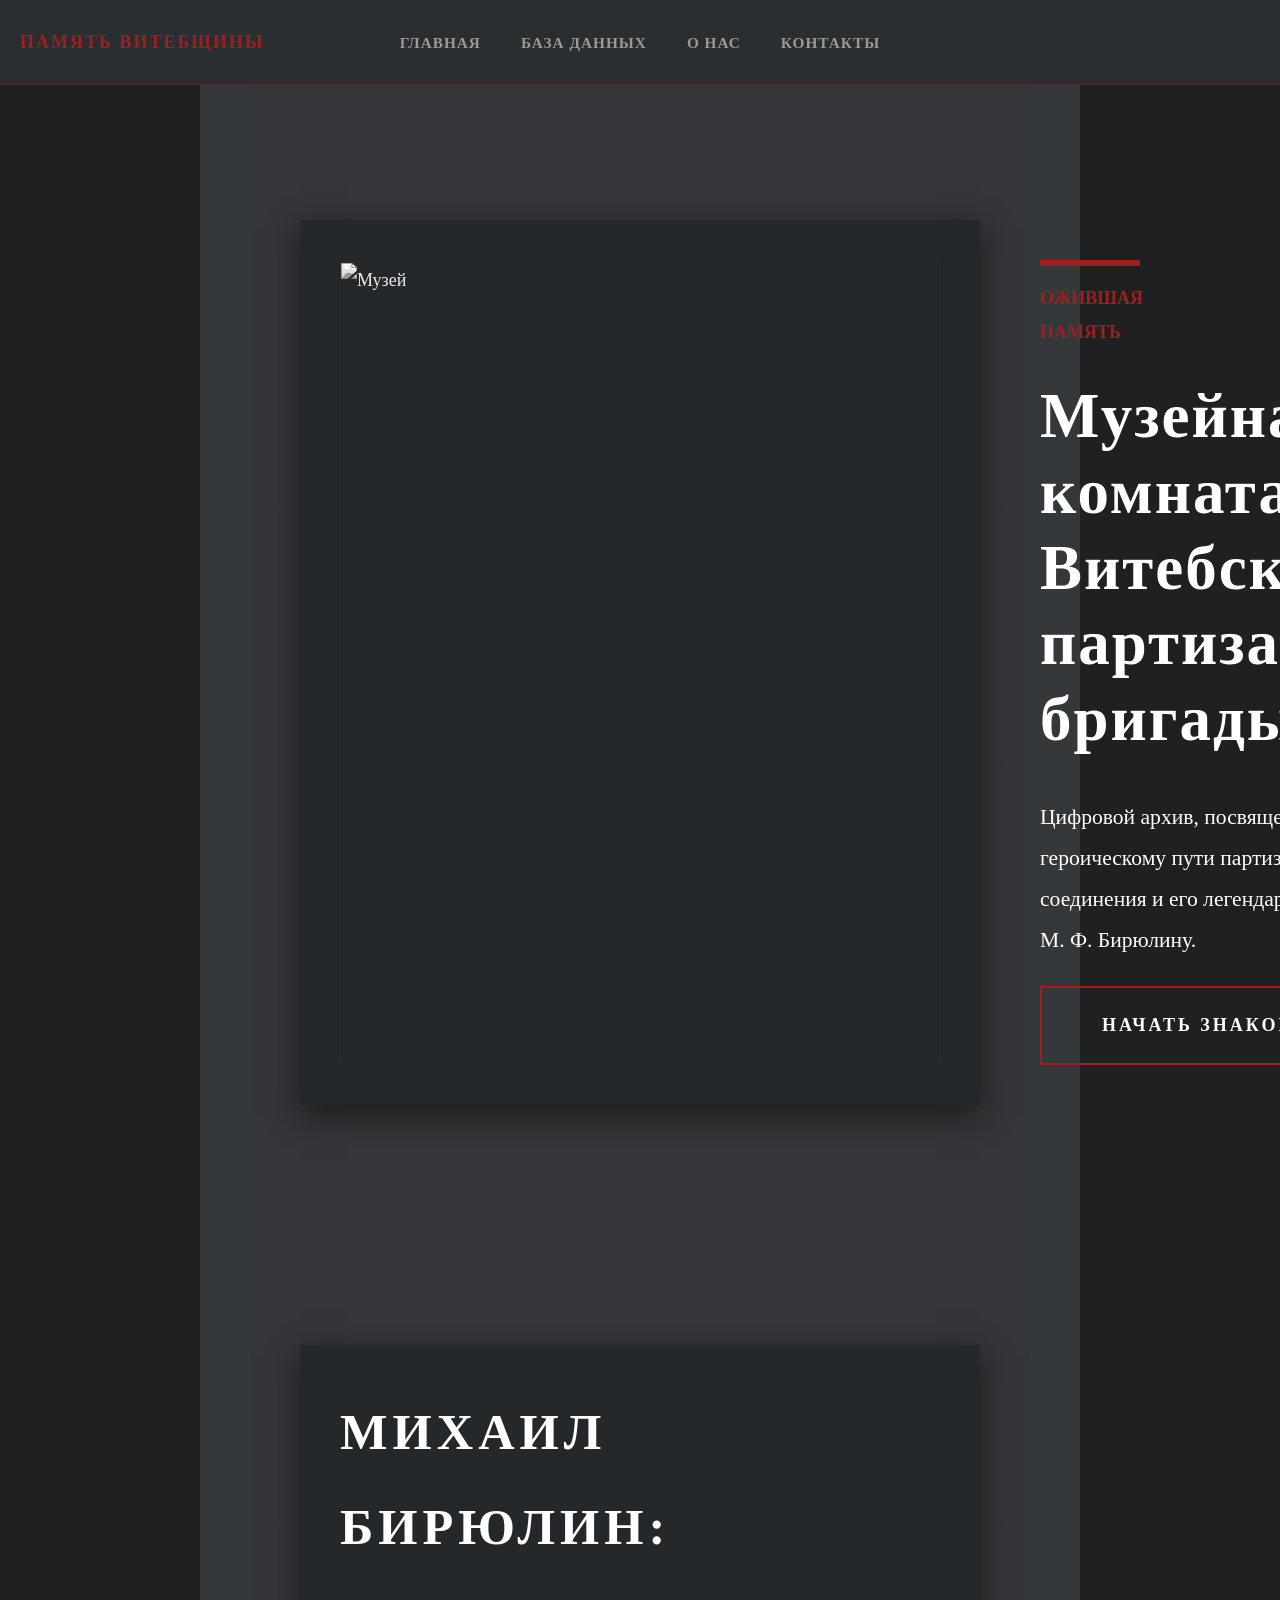
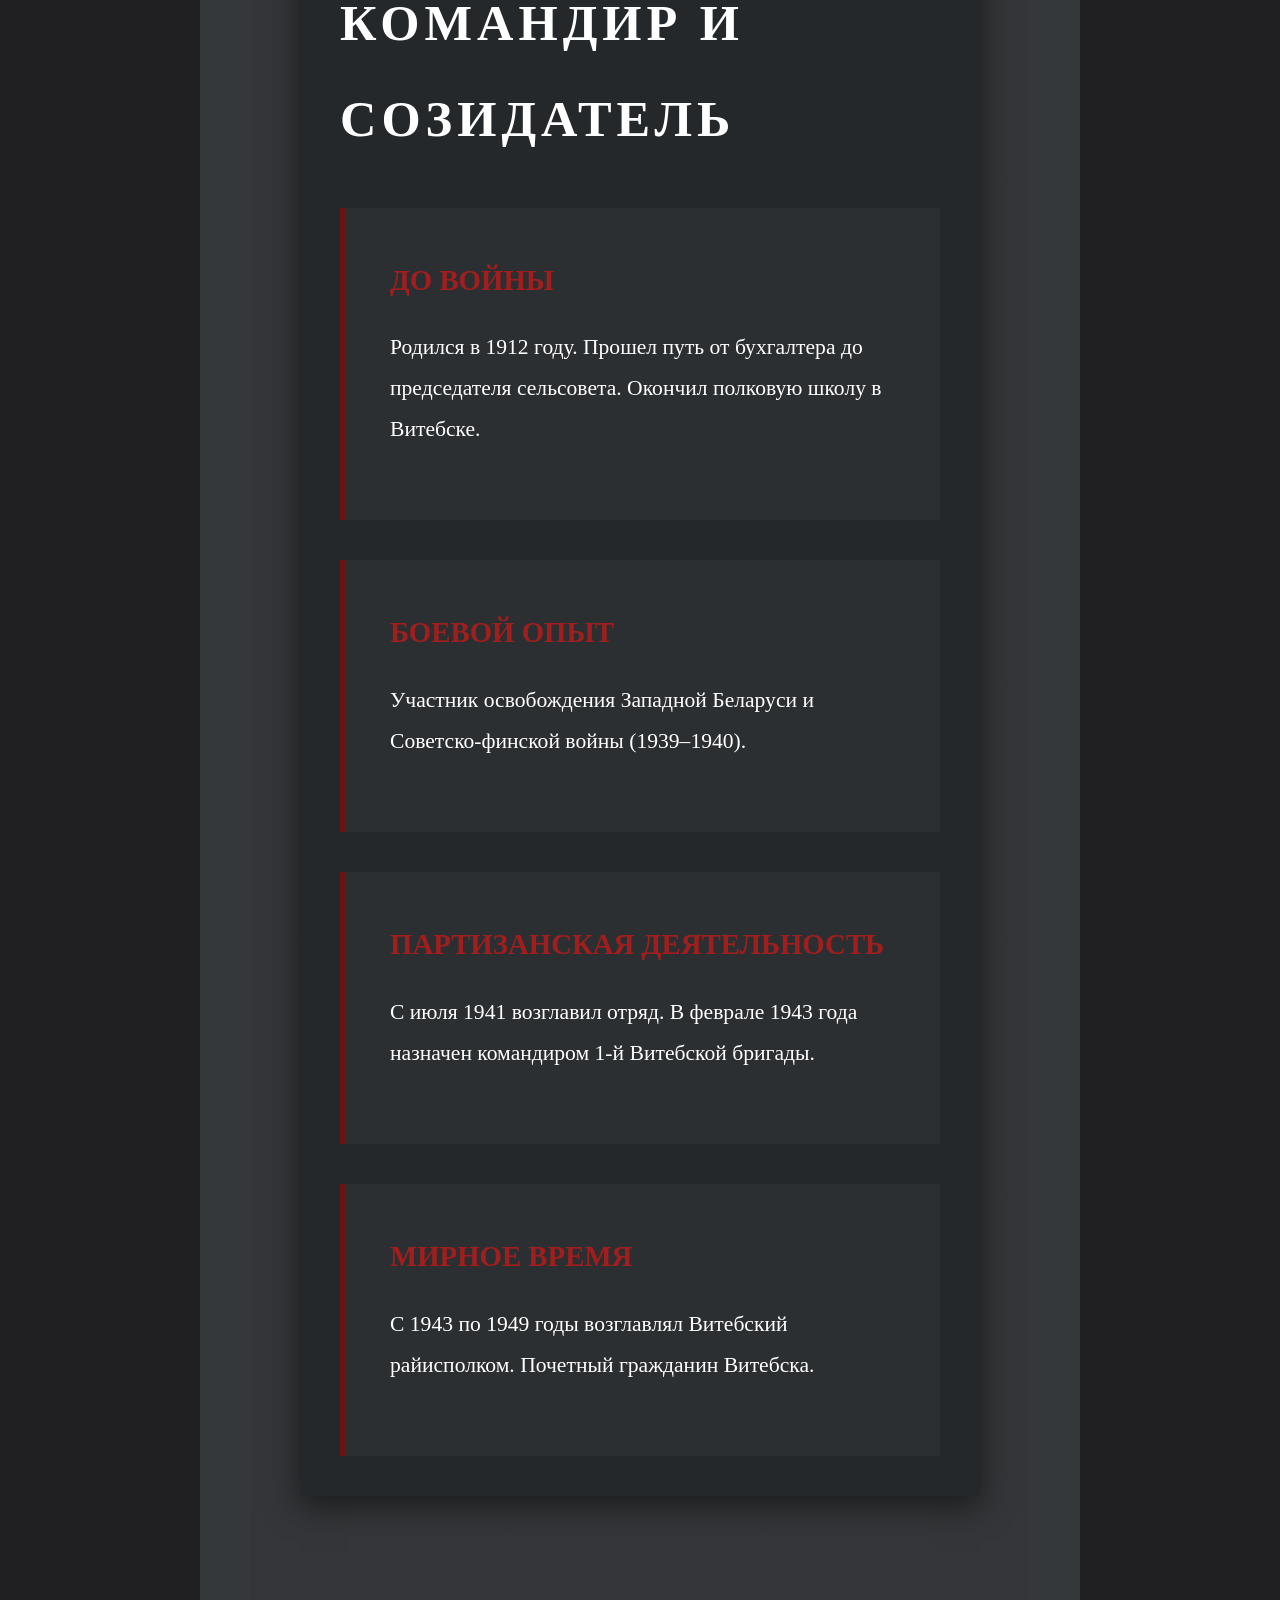
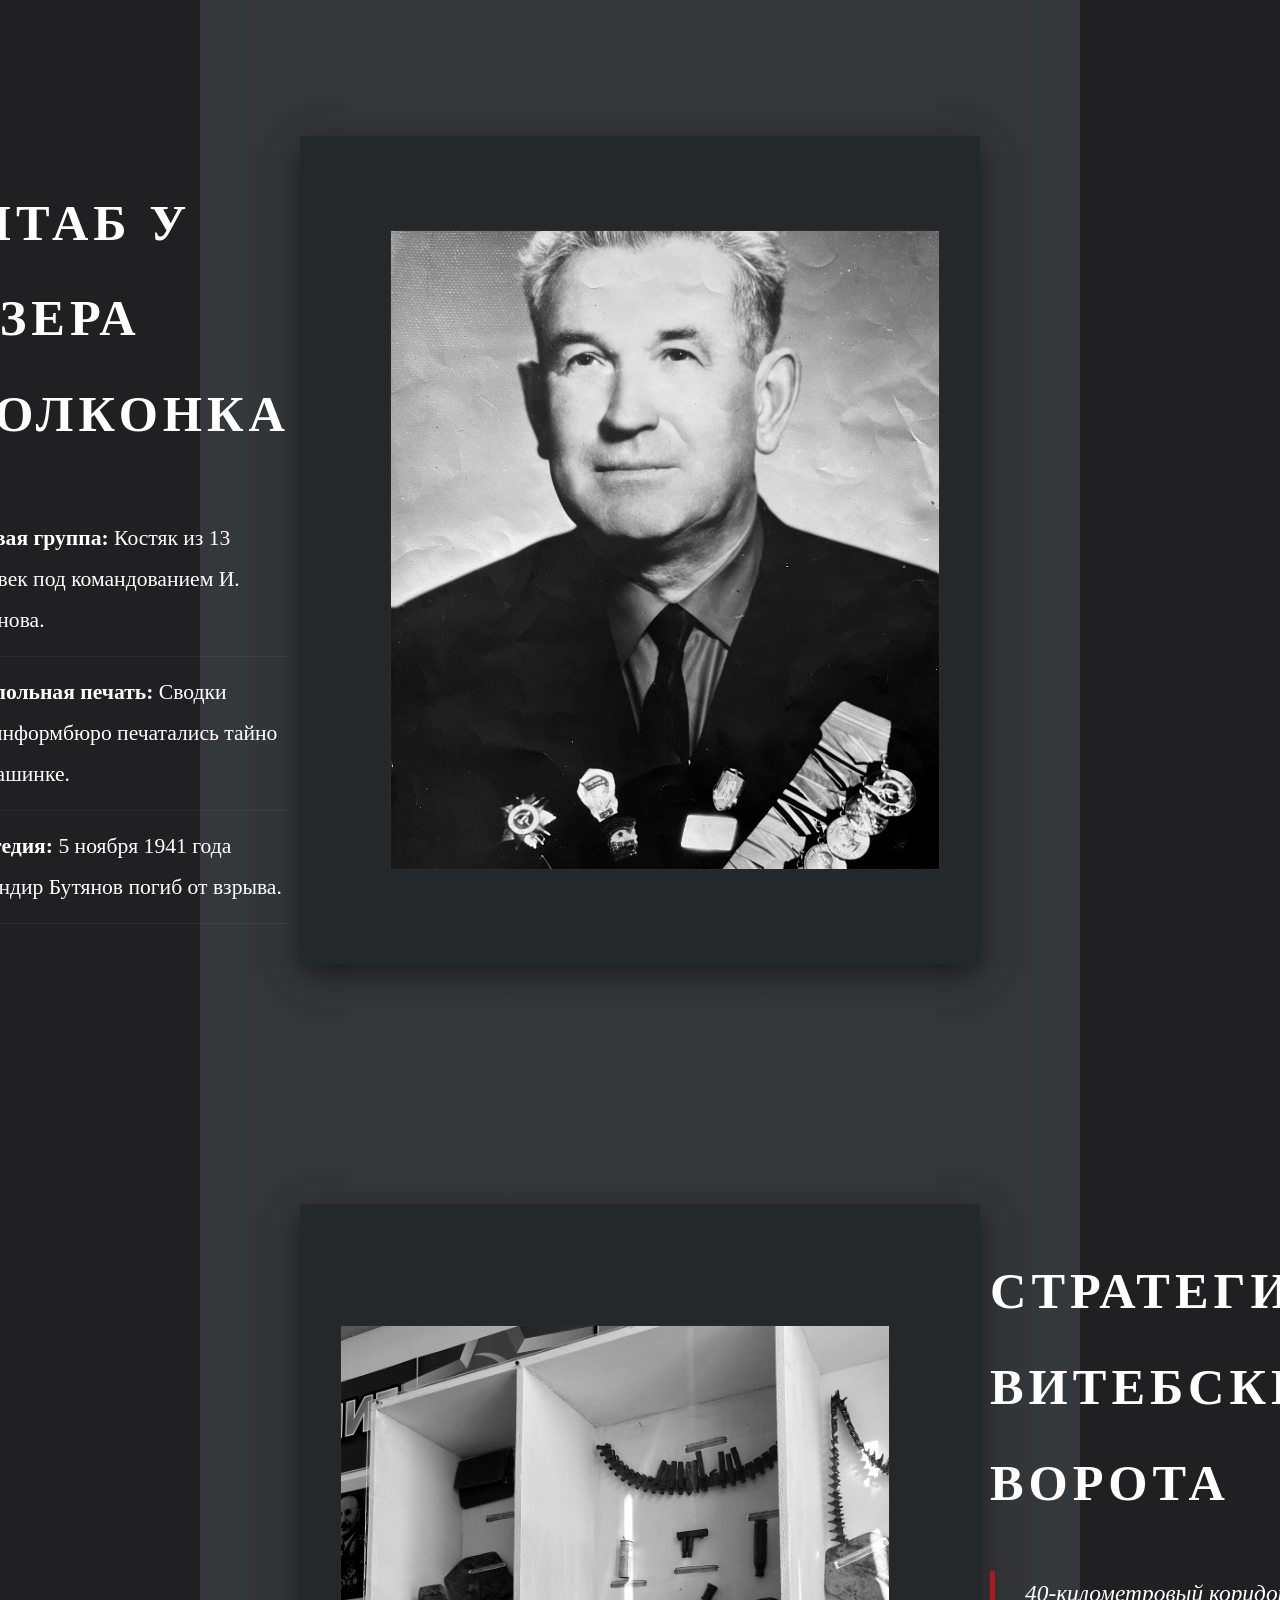
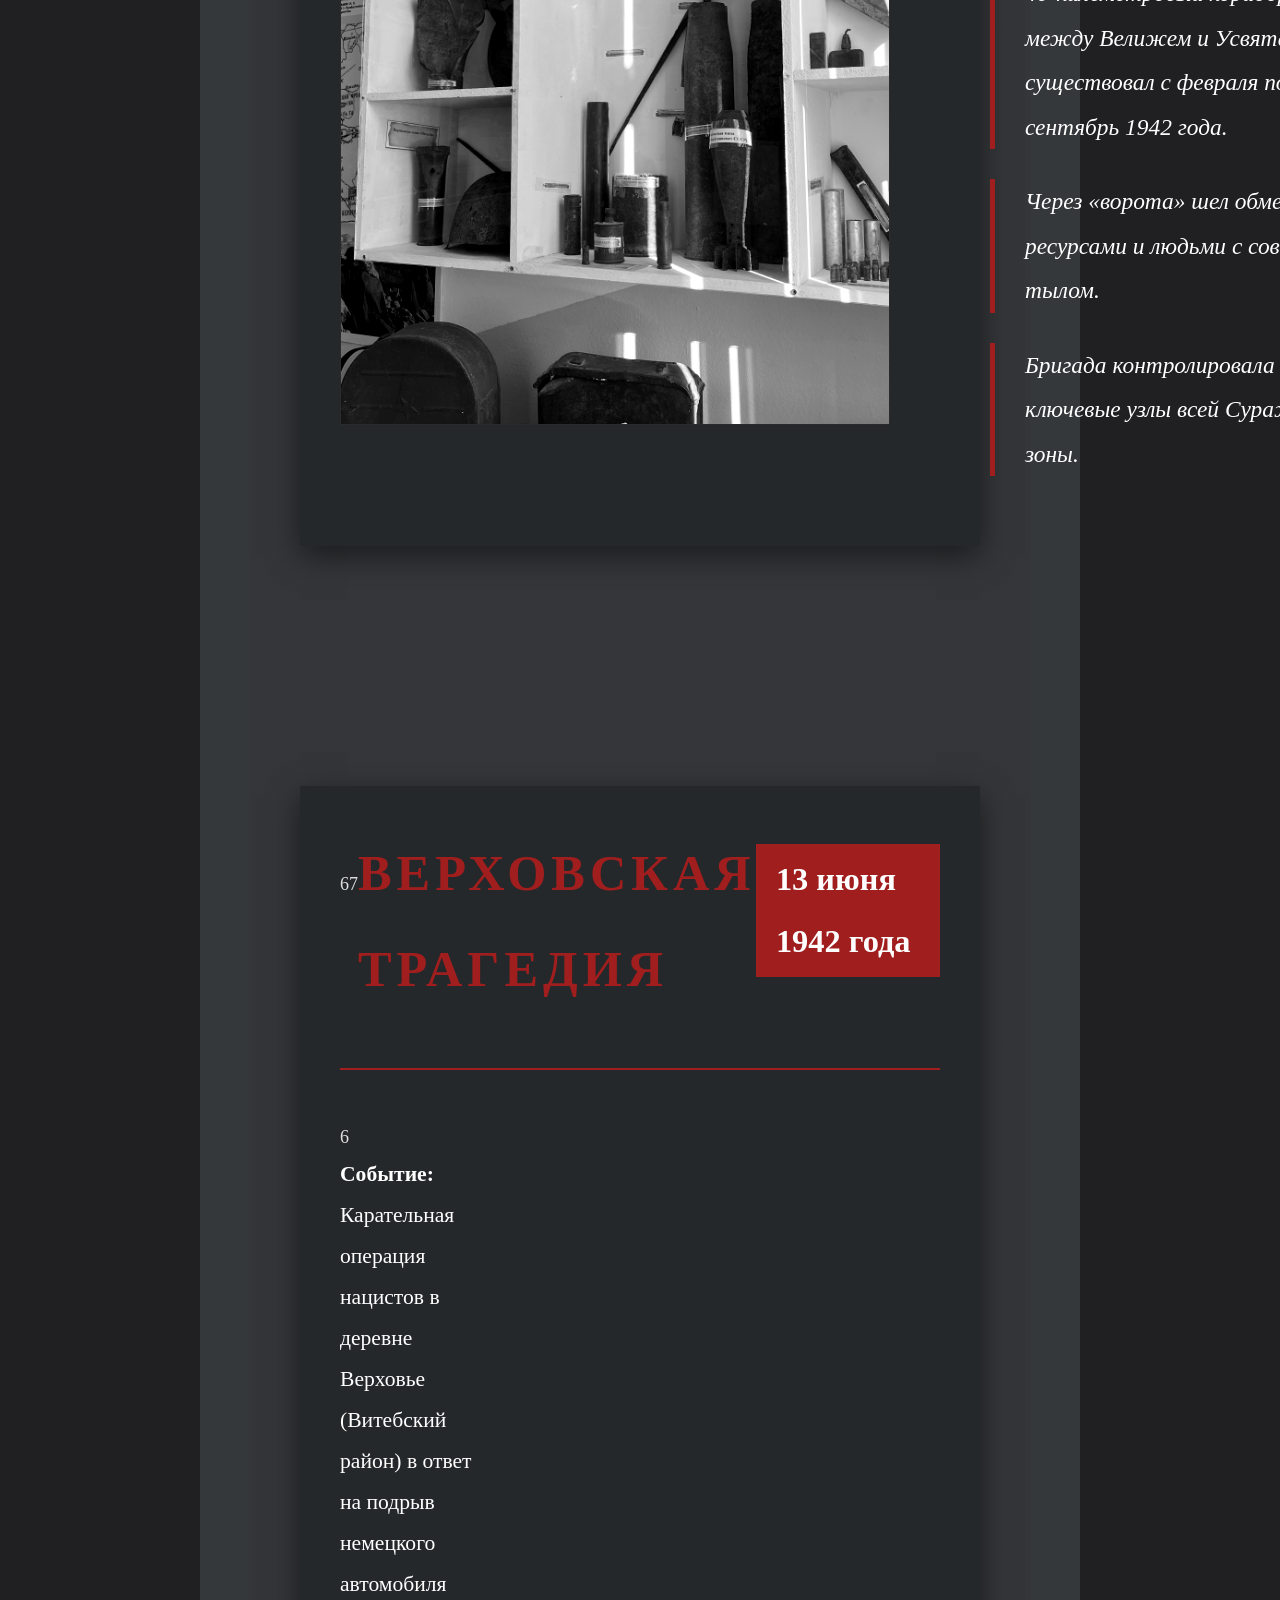
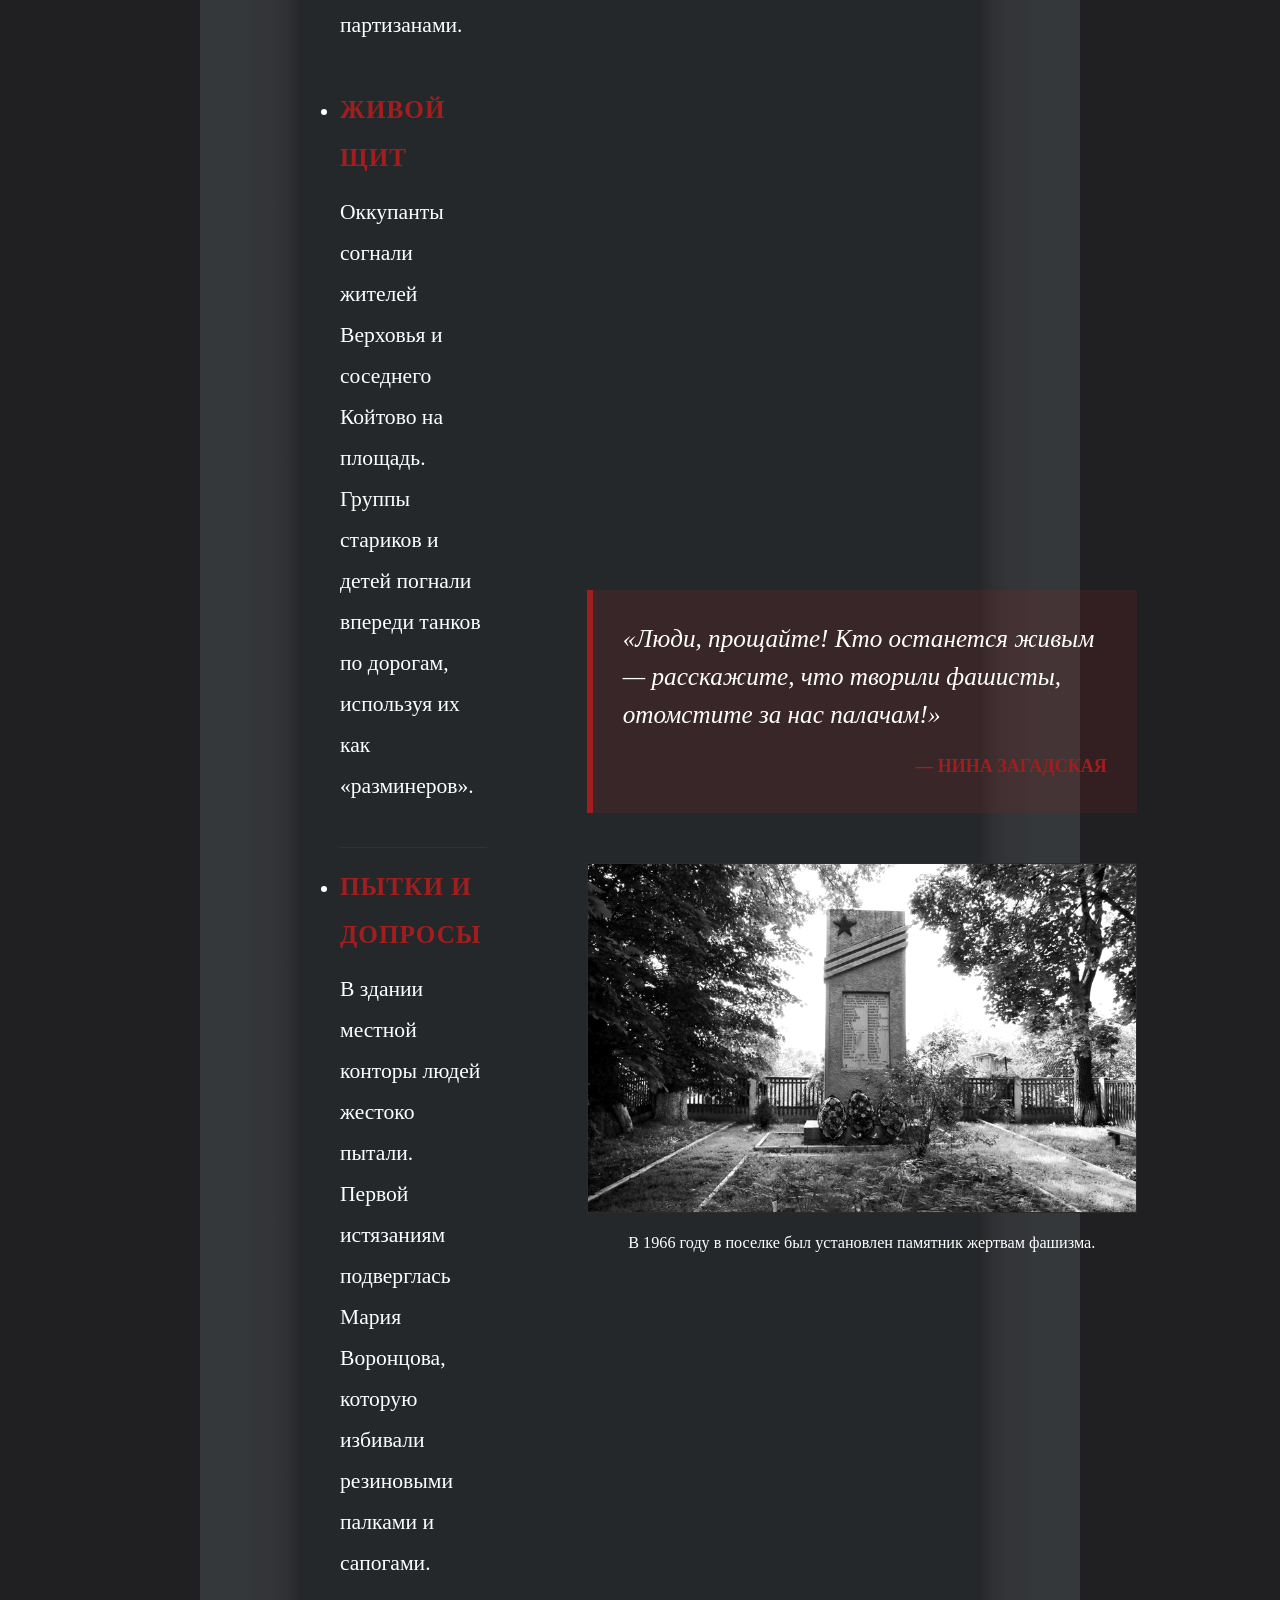
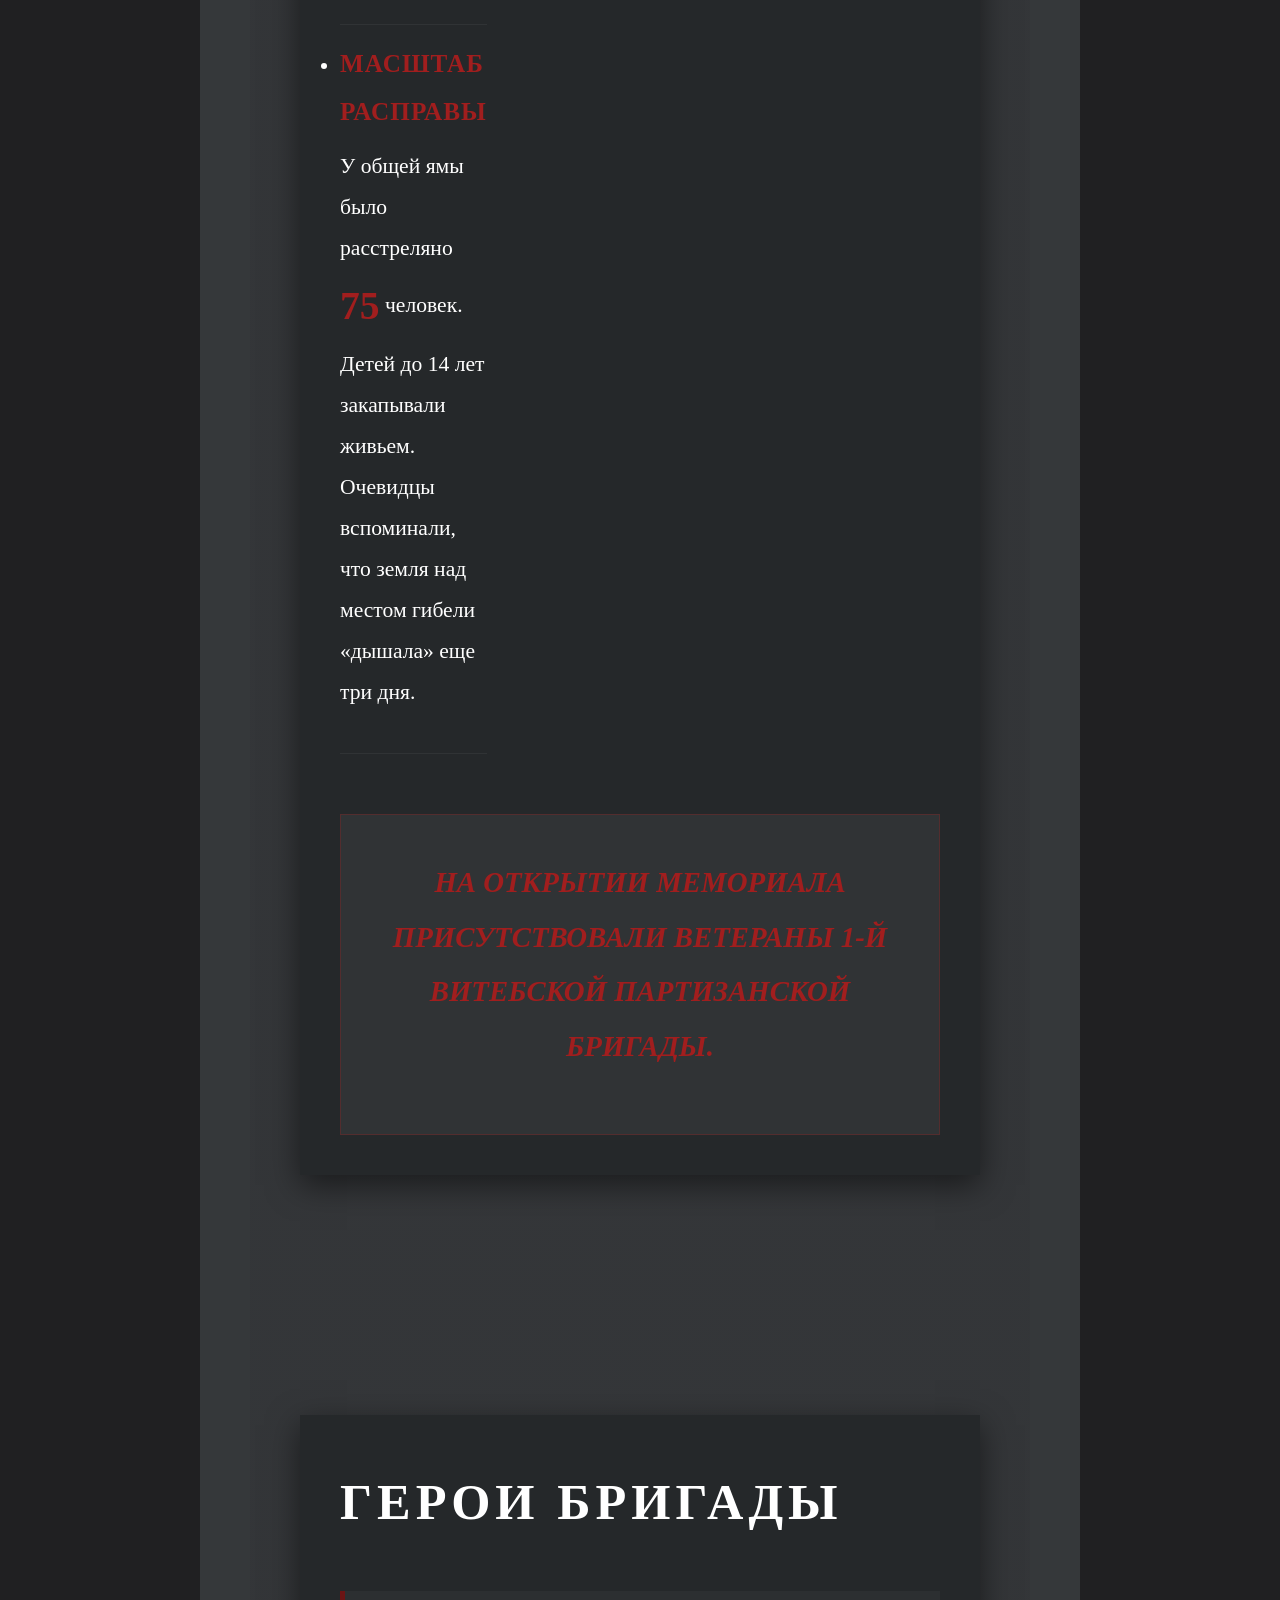
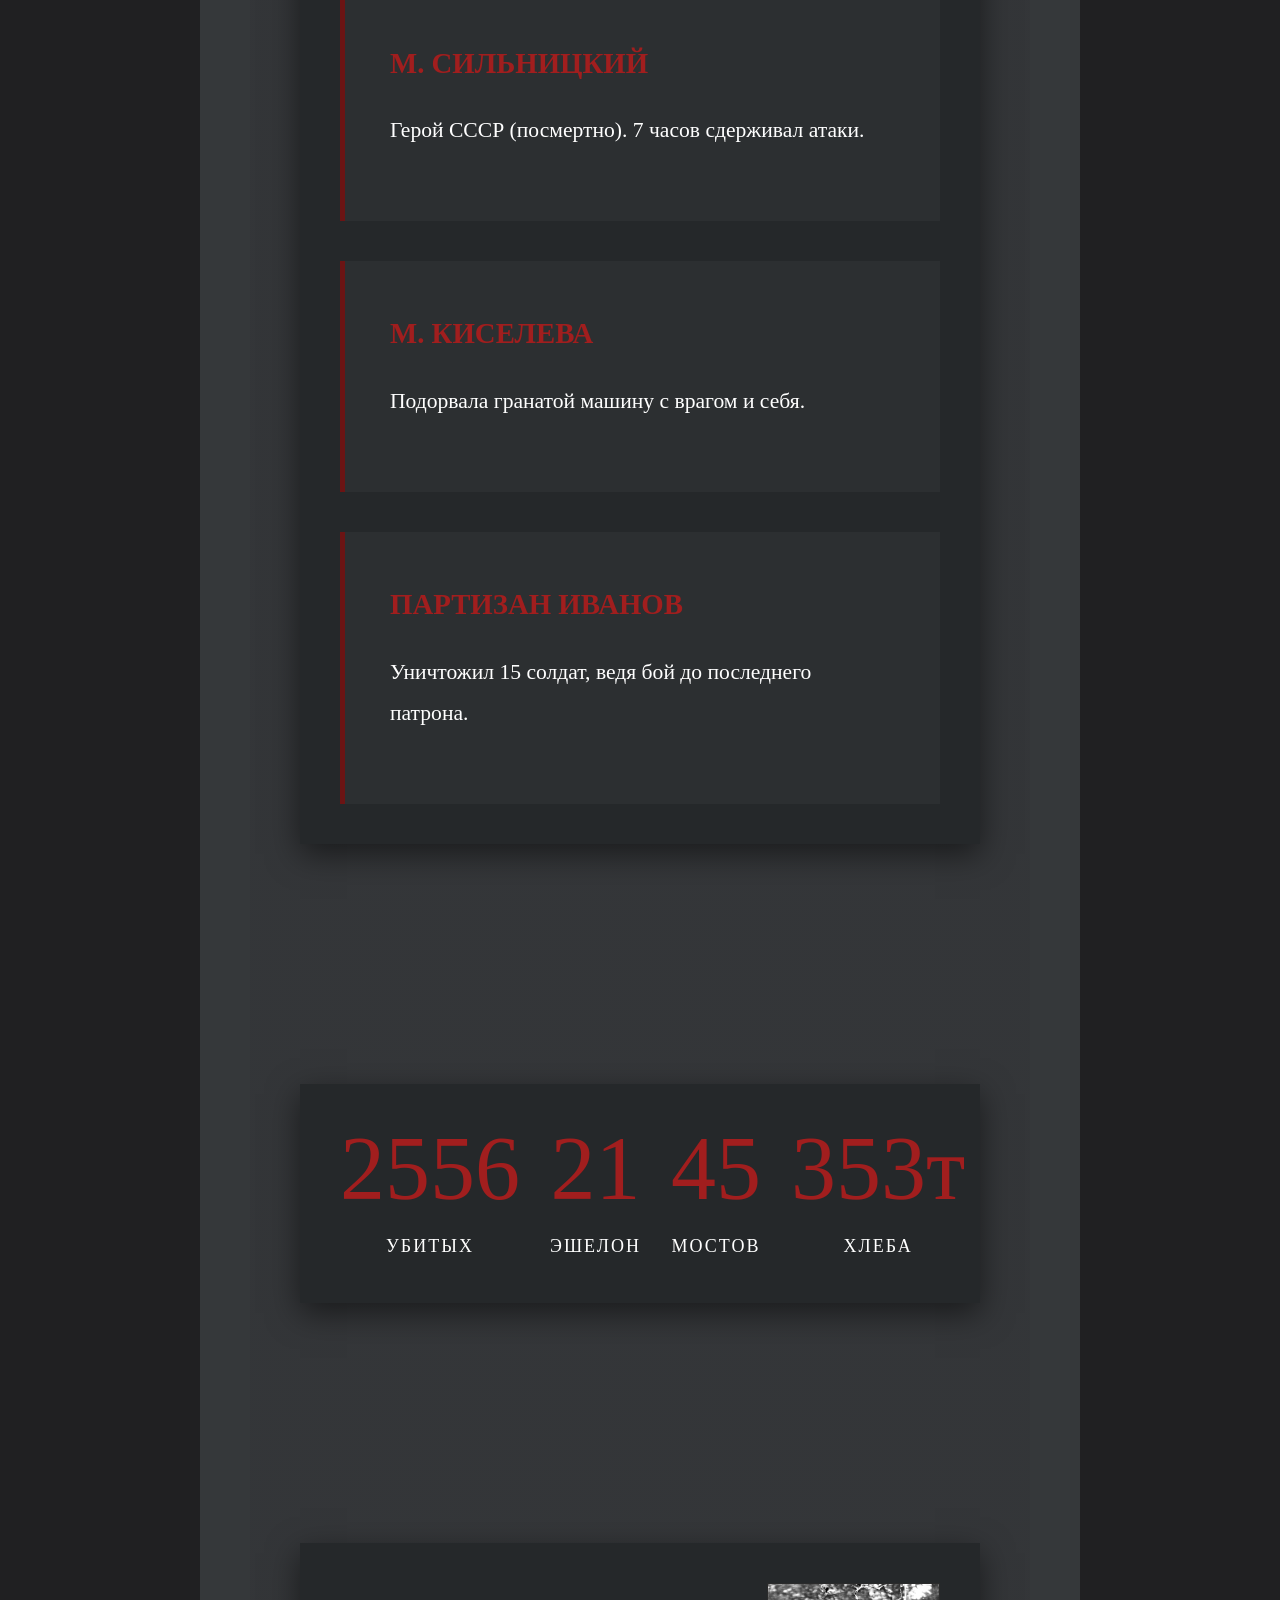
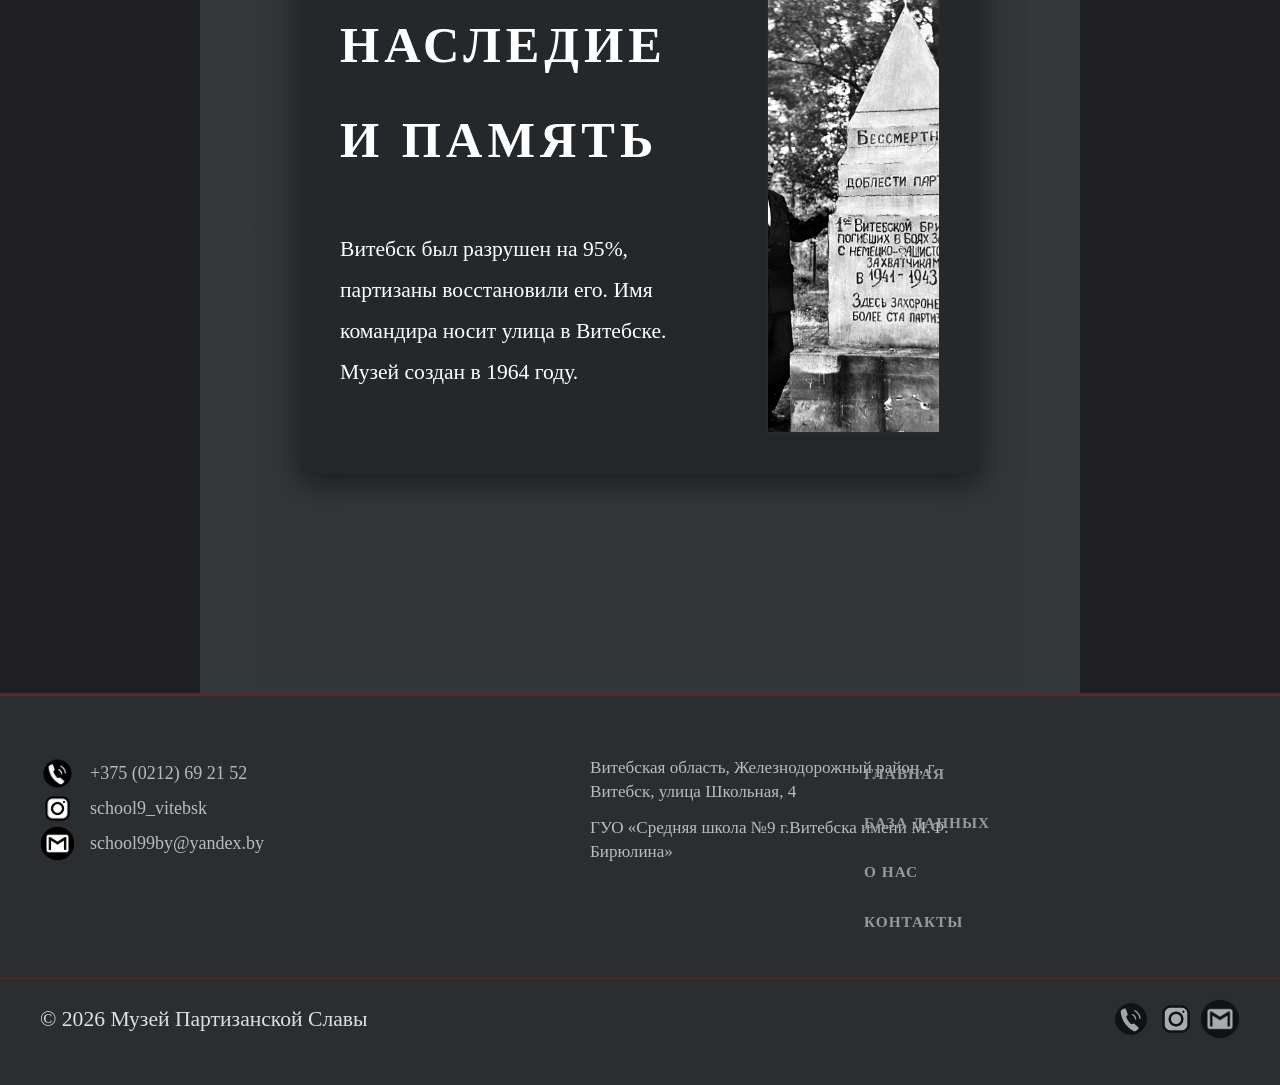
==== commit 0e511693: "First commit" ====
--- a/index.html
+++ b/index.html
@@ -1,216 +1,217 @@
-<!DOCTYPE html>
-<html lang="ru">
-<head>
-    <meta charset="UTF-8">
-    <meta name="viewport" content="width=device-width, initial-scale=1.0">
-    <title>Музей 1-й Витебской бригады</title>
-    <link rel="stylesheet" href="style.css">
-</head>
-<body>
-
-    <header>
-        <div class="container navbar">
-            <div class="logo">ПАМЯТЬ ВИТЕБЩИНЫ</div>
-            <ul class="nav-links">
-                    <ul class="nav-links">
-                    <li><a href="index.html">Главная</a></li>
-                    <li><a href="Database.html">База Данных</a></li>
-                    <li><a href="about.html">О нас</a></li>
-                    <li><a href="contacts.html">Контакты</a></li>
-                </ul>
-            </ul>
-        </div>
-    </header>
-
-    <main>
-        <section class="museum-section"> 
-            <div class="container flex-grid">
-                <div class="image-box">
-                    <img src="img/IMG_5880.JPG" alt="Музей">
-                </div>
-                <div class="text-box">
-                    <span class="accent-line-top">Ожившая память</span>
-                    <h1>Музейная комната 1-й Витебской партизанской бригады</h1>
-                    <p>Цифровой архив, посвященный героическому пути партизанского соединения и его легендарному командиру М. Ф. Бирюлину.</p>
-                    <a href="#start" class="btn">Начать знакомство</a>
-                </div>
-            </div>
-        </section>
-
-        <section id="start" class="museum-section">
-            <div class="container">
-                <h2 class="title-center">Михаил Бирюлин: Командир и созидатель</h2>
-                <div class="grid-three">
-                    <div class="card">
-                        <h3>До войны</h3>
-                        <p>Родился в 1912 году. Прошел путь от бухгалтера до председателя сельсовета. Окончил полковую школу в Витебске.</p>
-                    </div>
-                    <div class="card">
-                        <h3>Боевой опыт</h3>
-                        <p>Участник освобождения Западной Беларуси и Советско-финской войны (1939–1940).</p>
-                    </div>
-                    <div class="card">
-                        <h3>Партизанская деятельность</h3>
-                        <p>С июля 1941 возглавил отряд. В феврале 1943 года назначен командиром 1-й Витебской бригады.</p>
-                    </div>
-                    <div class="card">
-                        <h3>Мирное время</h3>
-                        <p>С 1943 по 1949 годы возглавлял Витебский райисполком. Почетный гражданин Витебска.</p>
-                    </div>
-                </div>
-            </div>
-        </section>
-
-        <section class="museum-section">
-            <div class="container flex-grid reverse">
-                <div class="image-box">
-                    <img src="img/IMG_1060.jpg" alt="Штаб">
-                </div>
-                <div class="text-box">
-                    <h2>Штаб у озера Волконка</h2>
-                    <ul class="line-list">
-                        <li><strong>Первая группа:</strong> Костяк из 13 человек под командованием И. Бутянова.</li>
-                        <li><strong>Подпольная печать:</strong> Сводки Совинформбюро печатались тайно на машинке.</li>
-                        <li><strong>Трагедия:</strong> 5 ноября 1941 года командир Бутянов погиб от взрыва.</li>
-                    </ul>
-                </div>
-            </div>
-        </section>
-
-        <section class="museum-section">
-            <div class="container flex-grid">
-                <div class="image-box">
-                    <img src="img/IMG_5878.JPG" alt="Ворота">
-                </div>
-                <div class="text-box">
-                    <h2>Стратегия: Витебские ворота</h2>
-                    <p class="accent-p">40-километровый коридор между Велижем и Усвятами существовал с февраля по сентябрь 1942 года.</p>
-                    <p class="accent-p">Через «ворота» шел обмен ресурсами и людьми с советским тылом.</p>
-                    <p class="accent-p">Бригада контролировала ключевые узлы всей Суражской зоны.</p>
-                </div>
-            </div>
-        </section>
-
-        <section class="museum-section tragedy-section">
-            <div class="container">
-                <div class="tragedy-header">
-                    <h2 class="red-text">Верховская трагедия</h2>
-                    <span class="date-badge">13 июня 1942 года</span>
-                </div>
-
-                <div class="flex-grid">
-                    <div class="text-box">
-                        <p class="event-desc">
-                            <strong>Событие:</strong> Карательная операция нацистов в деревне Верховье (Витебский район) в ответ на подрыв немецкого автомобиля партизанами.
-                        </p>
-
-                        <ul class="line-list tragedy-steps">
-                            <li>
-                                <h3>Живой щит</h3>
-                                <p>Оккупанты согнали жителей Верховья и соседнего Койтово на площадь. Группы стариков и детей погнали впереди танков по дорогам, используя их как «разминеров».</p>
-                            </li>
-                            <li>
-                                <h3>Пытки и допросы</h3>
-                                <p>В здании местной конторы людей жестоко пытали. Первой истязаниям подверглась Мария Воронцова, которую избивали резиновыми палками и сапогами.</p>
-                            </li>
-                            <li>
-                                <h3>Масштаб расправы</h3>
-                                <p>У общей ямы было расстреляно <strong class="highlight-num">75</strong> человек. Детей до 14 лет закапывали живьем. Очевидцы вспоминали, что земля над местом гибели «дышала» еще три дня.</p>
-                            </li>
-                        </ul>
-                    </div>
-
-                    <div class="image-box sidebar-content">
-                        <div class="quote-card">
-                            <p class="quote-text">«Люди, прощайте! Кто останется живым — расскажите, что творили фашисты, отомстите за нас палачам!»</p>
-                            <span class="quote-author">— Нина Загадская</span>
-                        </div>
-                        
-                        <img src="img/IMG_4080.jfif" alt="Памятник жертвам фашизма" class="tragedy-img">
-                        <p class="img-caption">В 1966 году в поселке был установлен памятник жертвам фашизма.</p>
-                    </div>
-                </div>
-
-                <div class="tragedy-footer">
-                    <h4>На открытии мемориала присутствовали ветераны 1-й Витебской партизанской бригады.</h4>
-                </div>
-            </div>
-        </section>
-
-        <section class="museum-section">
-            <div class="container">
-                <h2 class="title-center">Герои бригады</h2>
-                <div class="grid-three">
-                    <div class="card"><h4>М. Сильницкий</h4><p>Герой СССР (посмертно). 7 часов сдерживал атаки.</p></div>
-                    <div class="card"><h4>М. Киселева</h4><p>Подорвала гранатой машину с врагом и себя.</p></div>
-                    <div class="card"><h4>Партизан Иванов</h4><p>Уничтожил 15 солдат, ведя бой до последнего патрона.</p></div>
-                </div>
-            </div>
-        </section>
-
-        <section class="museum-section">
-            <div class="container stats-flex">
-                <div class="stat"><span>2556</span><p>Убитых</p></div>
-                <div class="stat"><span>21</span><p>Эшелон</p></div>
-                <div class="stat"><span>45</span><p>Мостов</p></div>
-                <div class="stat"><span>353т</span><p>Хлеба</p></div>
-            </div>
-        </section>
-
-        <section class="museum-section">
-            <div class="container flex-grid reverse">
-                <div class="image-box">
-                    <img src="img/IMG_8564.jpg" alt="Память">
-                </div>
-                <div class="text-box">
-                    <h2>Наследие и память</h2>
-                    <p>Витебск был разрушен на 95%, партизаны восстановили его. Имя командира носит улица в Витебске. Музей создан в 1964 году.</p>
-                </div>
-            </div>
-        </section>
-    </main>
-
-            <footer>
-            <div class="footer-full-content">
-                <div class="footer-grid">
-                    <div class="footer-col col-1">
-                        <div class="contact-item">
-                            <img src="img/Phone.png" alt="Phone">
-                            <span>+375 (0212) 69 21 52</span>
-                        </div>
-                        <div class="contact-item">
-                            <img src="img/instagram-new.png" alt="Inst">
-                            <span>school9_vitebsk</span>
-                        </div>
-                        <div class="contact-item">
-                            <img src="img/Gmail.png" alt="Mail">
-                            <span> school99by@yandex.by</span>
-                        </div>
-                    </div>
-                    <div class="footer-col col-2">
-                        <p>Витебская область, Железнодорожный район, г. Витебск, улица Школьная, 4</p>
-                        <p>ГУО «Средняя школа №9 г.Витебска имени М.Ф. Бирюлина»</p>
-                    </div>
-                    <div class="footer-col col-3">
-                        <ul class="footer-nav-vertical">
-                            <li><a href="index.html">Главная</a></li>
-                            <li><a href="Database.html">База Данных</a></li>
-                            <li><a href="about.html">О нас</a></li>
-                            <li><a href="contacts.html">Контакты</a></li>
-                        </ul>
-                    </div>
-                </div>
-                <div class="footer-line"></div>
-                <div class="footer-bottom">
-                    <p class="copyright">&copy; 2026 Музей Партизанской Славы</p>
-                    <div class="footer-social-icons">
-                        <a href="#"><img src="img/Phone.png" alt="VK"></a>
-                        <a href="#"><img src="img/instagram-new.png" alt="TG"></a>
-                        <a href="#"><img src="img/Gmail.png" alt="YT"></a>
-                    </div>
-                </div>
-            </div>
-        </footer>
-
-</body>
-</html>
+<!DOCTYPE html>
+<html lang="ru">
+<head>
+    <meta charset="UTF-8">
+    <meta name="viewport" content="width=device-width, initial-scale=1.0">
+    <title>Музей 1-й Витебской бригады</title>
+    <link rel="stylesheet" href="style.css">
+</head>
+<body>
+
+    <header>
+        <div class="container navbar">
+            <div class="logo">ПАМЯТЬ ВИТЕБЩИНЫ</div>
+            <ul class="nav-links">
+                    <ul class="nav-links">
+                    <li><a href="index.html">Главная</a></li>
+                    <li><a href="Database.html">База Данных</a></li>
+                    <li><a href="about.html">О нас</a></li>
+                    <li><a href="contacts.html">Контакты</a></li>
+                </ul>
+            </ul>
+        </div>
+    </header>
+
+    <main>
+        <section class="museum-section"> 
+            <div class="container flex-grid">
+                <div class="image-box">
+                    <img src="img/IMG_5880.JPG" alt="Музей">
+                </div>
+                <div class="text-box">
+                    <span class="accent-line-top">Ожившая память</span>
+                    <h1>Музейная комната 1-й Витебской партизанской бригады</h1>
+                    <p>Цифровой архив, посвященный героическому пути партизанского соединения и его легендарному командиру М. Ф. Бирюлину.</p>
+                    <a href="#start" class="btn">Начать знакомство</a>
+                </div>
+            </div>
+        </section>
+
+        <section id="start" class="museum-section">
+            <div class="container">
+                <h2 class="title-center">Михаил Бирюлин: Командир и созидатель</h2>
+                <div class="grid-three">
+                    <div class="card">
+                        <h3>До войны</h3>
+                        <p>Родился в 1912 году. Прошел путь от бухгалтера до председателя сельсовета. Окончил полковую школу в Витебске.</p>
+                    </div>
+                    <div class="card">
+                        <h3>Боевой опыт</h3>
+                        <p>Участник освобождения Западной Беларуси и Советско-финской войны (1939–1940).</p>
+                    </div>
+                    <div class="card">
+                        <h3>Партизанская деятельность</h3>
+                        <p>С июля 1941 возглавил отряд. В феврале 1943 года назначен командиром 1-й Витебской бригады.</p>
+                    </div>
+                    <div class="card">
+                        <h3>Мирное время</h3>
+                        <p>С 1943 по 1949 годы возглавлял Витебский райисполком. Почетный гражданин Витебска.</p>
+                    </div>
+                </div>
+            </div>
+        </section>
+
+        <section class="museum-section">
+            <div class="container flex-grid reverse">
+                <div class="image-box">
+                    <img src="img/IMG_1060.jpg" alt="Штаб">
+                </div>
+                <div class="text-box">
+                    <h2>Штаб у озера Волконка</h2>
+                    <ul class="line-list">
+                        <li><strong>Первая группа:</strong> Костяк из 13 человек под командованием И. Бутянова.</li>
+                        <li><strong>Подпольная печать:</strong> Сводки Совинформбюро печатались тайно на машинке.</li>
+                        <li><strong>Трагедия:</strong> 5 ноября 1941 года командир Бутянов погиб от взрыва.</li>
+                    </ul>
+                </div>
+            </div>
+        </section>
+
+        <section class="museum-section">
+            <div class="container flex-grid">
+                <div class="image-box">
+                    <img src="img/IMG_5878.JPG" alt="Ворота">
+                </div>
+                <div class="text-box">
+                    <h2>Стратегия: Витебские ворота</h2>
+                    <p class="accent-p">40-километровый коридор между Велижем и Усвятами существовал с февраля по сентябрь 1942 года.</p>
+                    <p class="accent-p">Через «ворота» шел обмен ресурсами и людьми с советским тылом.</p>
+                    <p class="accent-p">Бригада контролировала ключевые узлы всей Суражской зоны.</p>
+                </div>
+            </div>
+        </section>
+
+        <section class="museum-section tragedy-section">
+            <div class="container">
+                <div class="tragedy-header">67
+                    <h2 class="red-text">Верховская трагедия</h2>
+                    <span class="date-badge">13 июня 1942 года</span>
+                </div>
+
+                <div class="flex-grid">
+                    <div class="text-box">6
+                        <p class="event-desc">
+                            <strong>Событие:</strong> Карательная операция нацистов в деревне Верховье (Витебский район) в ответ на подрыв немецкого автомобиля партизанами.
+                        </p>
+
+                        <ul class="line-list tragedy-steps">
+                            <li>
+                                <h3>Живой щит</h3>
+                                <p>Оккупанты согнали жителей Верховья и соседнего Койтово на площадь. Группы стариков и детей погнали впереди танков по дорогам, используя их как «разминеров».</p>
+                            </li>
+                            <li>
+                                <h3>Пытки и допросы</h3>
+                                <p>В здании местной конторы людей жестоко пытали. Первой истязаниям подверглась Мария Воронцова, которую избивали резиновыми палками и сапогами.</p>
+                            </li>
+                            <li>
+                                <h3>Масштаб расправы</h3>
+                                <p>У общей ямы было расстреляно <strong class="highlight-num">75</strong> человек. Детей до 14 лет закапывали живьем. Очевидцы вспоминали, что земля над местом гибели «дышала» еще три дня.</p>
+                            </li>
+                        </ul>
+                    </div>
+
+                    <div class="image-box sidebar-content">
+                        <div class="quote-card">
+                            <p class="quote-text">«Люди, прощайте! Кто останется живым — расскажите, что творили фашисты, отомстите за нас палачам!»</p>
+                            <span class="quote-author">— Нина Загадская</span>
+                        </div>
+                        
+                        <img src="img/IMG_4080.jfif" alt="Памятник жертвам фашизма" class="tragedy-img">
+                        <p class="img-caption">В 1966 году в поселке был установлен памятник жертвам фашизма.</p>
+                    </div>
+                </div>
+
+                <div class="tragedy-footer">
+                    <h4>На открытии мемориала присутствовали ветераны 1-й Витебской партизанской бригады.</h4
+                        >
+                </div>
+            </div>
+        </section>
+
+        <section class="museum-section">
+            <div class="container">
+                <h2 class="title-center">Герои бригады</h2>
+                <div class="grid-three">
+                    <div class="card"><h4>М. Сильницкий</h4><p>Герой СССР (посмертно). 7 часов сдерживал атаки.</p></div>
+                    <div class="card"><h4>М. Киселева</h4><p>Подорвала гранатой машину с врагом и себя.</p></div>
+                    <div class="card"><h4>Партизан Иванов</h4><p>Уничтожил 15 солдат, ведя бой до последнего патрона.</p></div>
+                </div>
+            </div>
+        </section>
+
+        <section class="museum-section">
+            <div class="container stats-flex">
+                <div class="stat"><span>2556</span><p>Убитых</p></div>
+                <div class="stat"><span>21</span><p>Эшелон</p></div>
+                <div class="stat"><span>45</span><p>Мостов</p></div>
+                <div class="stat"><span>353т</span><p>Хлеба</p></div>
+            </div>
+        </section>
+
+        <section class="museum-section">
+            <div class="container flex-grid reverse">
+                <div class="image-box">
+                    <img src="img/IMG_8564.jpg" alt="Память">
+                </div>
+                <div class="text-box">
+                    <h2>Наследие и память</h2>
+                    <p>Витебск был разрушен на 95%, партизаны восстановили его. Имя командира носит улица в Витебске. Музей создан в 1964 году.</p>
+                </div>
+            </div>
+        </section>
+    </main>
+
+            <footer>
+            <div class="footer-full-content">
+                <div class="footer-grid">
+                    <div class="footer-col col-1">
+                        <div class="contact-item">
+                            <img src="img/Phone.png" alt="Phone">
+                            <span>+375 (0212) 69 21 52</span>
+                        </div>
+                        <div class="contact-item">
+                            <img src="img/instagram-new.png" alt="Inst">
+                            <span>school9_vitebsk</span>
+                        </div>
+                        <div class="contact-item">
+                            <img src="img/Gmail.png" alt="Mail">
+                            <span> school99by@yandex.by</span>
+                        </div>
+                    </div>
+                    <div class="footer-col col-2">
+                        <p>Витебская область, Железнодорожный район, г. Витебск, улица Школьная, 4</p>
+                        <p>ГУО «Средняя школа №9 г.Витебска имени М.Ф. Бирюлина»</p>
+                    </div>
+                    <div class="footer-col col-3">
+                        <ul class="footer-nav-vertical">
+                            <li><a href="index.html">Главная</a></li>
+                            <li><a href="Database.html">База Данных</a></li>
+                            <li><a href="about.html">О нас</a></li>
+                            <li><a href="contacts.html">Контакты</a></li>
+                        </ul>
+                    </div>
+                </div>
+                <div class="footer-line"></div>
+                <div class="footer-bottom">
+                    <p class="copyright">&copy; 2026 Музей Партизанской Славы</p>
+                    <div class="footer-social-icons">
+                        <a href="#"><img src="img/Phone.png" alt="VK"></a>
+                        <a href="#"><img src="img/instagram-new.png" alt="TG"></a>
+                        <a href="#"><img src="img/Gmail.png" alt="YT"></a>
+                    </div>
+                </div>
+            </div>
+        </footer>
+
+</body>
+</html>
--- a/style.css
+++ b/style.css
@@ -1,987 +1,987 @@
-* { margin: 0; padding: 0; box-sizing: border-box; }
-
-html { font-size: 18px; }
-
-body { 
-    background-color: rgb(32, 32, 34); 
-    color: #e0e0e0; 
-    font-family: 'Inter', 'Georgia', serif; 
-    line-height: 1.9;
-    overflow-x: hidden;
-}
-
-.container { max-width: 1300px; margin: 0 auto; padding: 0 50px; }
-
-header { 
-    position: fixed; 
-    top: 0;
-    left: 0;         
-    width: 100%;     
-    
-    background-color: rgb(43, 46, 49); 
-    border-bottom: 1px solid rgba(161, 30, 30, 0.4); 
-    padding: 25px 0;
-    z-index: 1000;   
-    margin: 0; 
-}
-
-header, footer { 
-    background-color:  rgb(35, 38, 41); 
-    
-    border-bottom: 3px solid rgba(161, 30, 30, 0.4); 
-    padding: 25px 0;
-}
-footer { 
-    border-top: 3px solid rgba(161, 30, 30, 0.4); 
-    border-bottom: none; 
-    margin-top: 0;
-}
-
-.nav-links a, .footer-nav a { 
-    color: #a0a0a0; 
-}
-.navbar, .footer-content { 
-    display: flex; 
-    flex-direction: row; 
-    justify-content: space-between; 
-    align-items: center; 
-}
-
-.nav-links, .footer-nav { 
-    list-style: none; 
-    display: flex; 
-    flex-direction: row; 
-    gap: 40px; 
-}
-
-.nav-links a, .footer-nav a { 
-    color: #999; 
-    text-decoration: none; 
-    font-weight: bold; 
-    text-transform: uppercase; 
-    font-size: 0.9rem; 
-    transition: 0.4s;
-    letter-spacing: 1px;
-}
-
-.nav-links a:hover, .nav-links a.active { color: #fff; border-bottom: 2px solid #a11e1e; }
-
-.museum-section { padding: 120px 0; }
-
-h1 { font-size: 3.5rem; line-height: 1.2; margin-bottom: 40px; color: #fff; letter-spacing: 2px; }
-h2 { font-size: 2.8rem; margin-bottom: 40px; text-transform: uppercase; letter-spacing: 5px; color: #fff; }
-h3, h4 { font-size: 1.6rem; color: #a11e1e; margin-bottom: 20px; text-transform: uppercase; }
-
-p { font-size: 1.2rem; margin-bottom: 25px; max-width: 800px; } 
-
-.text-box p { width: 100%; } 
-
-.flex-grid { display: flex; flex-direction: row; align-items: center; gap: 100px; }
-.flex-grid.reverse { flex-direction: row-reverse; }
-.image-box, .text-box { flex: 1; }
-
-.image-box img { 
-    width: 100%; 
-    filter: grayscale(100%) contrast(1.1); 
-    border: 1px solid #333; 
-    transition: 0.8s ease-in-out;
-}
-.image-box img:hover { filter: grayscale(0%); transform: scale(1.03); }
-
-.grid-three { 
-    display: grid; 
-    grid-template-columns: repeat(auto-fit, minmax(300px, 1fr)); 
-    gap: 40px; 
-}
-
-.card { 
-    padding: 45px; 
-    background: rgba(255,255,255,0.03); 
-    border-left: 5px solid #6b1414; 
-}
-
-.accent-line-top { 
-    display: block; 
-    border-top: 6px solid #a11e1e; 
-    width: 100px; padding-top: 15px; margin-bottom: 30px; font-weight: 900; color: #a11e1e; text-transform: uppercase;
-}
-
-.line-list li { font-size: 1.2rem; padding: 15px 0; border-bottom: 1px solid rgba(255,255,255,0.05); }
-
-.accent-p { 
-    font-size: 1.3rem; border-left: 5px solid #a11e1e; padding-left: 30px; margin-bottom: 30px; font-style: italic; 
-}
-
-.stats-flex { 
-    display: flex; 
-    flex-direction: row; 
-    justify-content: space-around; 
-    align-items: center; 
-    text-align: center; 
-    gap: 30px; 
-    padding: 60px 0;
-}
-
-.stat { flex: 1; }
-.stat span { font-size: 5rem; font-weight: 200; color: #a11e1e; display: block; line-height: 1; margin-bottom: 15px; }
-.stat p { font-size: 1rem; color: #888; text-transform: uppercase; letter-spacing: 2px; margin: 0 auto; }
-
-.btn { 
-    display: inline-block; padding: 20px 60px; border: 2px solid #a11e1e; 
-    color: #fff; text-decoration: none; text-transform: uppercase; letter-spacing: 3px; font-weight: bold; transition: 0.4s;
-}
-.btn:hover { background: #a11e1e; box-shadow: 0 0 30px rgba(161, 30, 30, 0.4); }
-
-@media (max-width: 900px) {
-    .flex-grid, .flex-grid.reverse, .stats-flex, .navbar, .footer-content { 
-        flex-direction: column !important; 
-        text-align: center; 
-    }
-    .nav-links, .footer-nav { flex-direction: column; gap: 20px; margin-top: 20px; }
-    h1 { font-size: 2.5rem; }
-}
-.tragedy-header { 
-    display: flex; 
-    justify-content: space-between; 
-    align-items: baseline; 
-    border-bottom: 2px solid #a11e1e; 
-    margin-bottom: 50px; 
-    padding-bottom: 10px;
-}
-
-.date-badge { 
-    font-size: 1.8rem; 
-    font-weight: bold; 
-    color: #fff; 
-    background: #a11e1e; 
-    padding: 5px 20px; 
-}
-
-.highlight-num { 
-    font-size: 2.2rem; 
-    color: #a11e1e; 
-    vertical-align: middle; 
-}
-
-.tragedy-steps h3 { 
-    font-size: 1.4rem; 
-    margin-bottom: 10px; 
-    letter-spacing: 1px;
-}
-
-.quote-card {
-    background: rgba(161, 30, 30, 0.1);
-    border-left: 5px solid #a11e1e;
-    padding: 30px;
-    margin-bottom: 30px;
-    position: relative;
-}
-
-.quote-text {
-    font-size: 1.4rem;
-    font-style: italic;
-    color: #fff;
-    line-height: 1.5;
-    margin-bottom: 15px;
-}
-
-.quote-author {
-    display: block;
-    text-align: right;
-    font-weight: bold;
-    color: #a11e1e;
-    text-transform: uppercase;
-}
-
-.img-caption {
-    font-size: 0.9rem;
-    color: #777;
-    margin-top: 15px;
-    text-align: center;
-}
-
-.tragedy-footer {
-    margin-top: 50px;
-    padding: 30px;
-    background: rgba(255, 255, 255, 0.03);
-    border: 1px solid rgba(161, 30, 30, 0.2);
-    text-align: center;
-    font-style: italic;
-}
-
-.tragedy-img {
-    margin-top: 20px;
-    border: 1px solid #333;
-}
-
-.sidebar-content {
-    display: flex;
-    flex-direction: column;
-    justify-content: flex-start; 
-    height: 100%;
-}
-
-.tragedy-footer {
-    margin-top: 60px;
-    padding: 40px 20px; 
-    background: rgba(255, 255, 255, 0.05); 
-    border: 1px solid rgba(161, 30, 30, 0.3);
-    text-align: center;
-}
-
-.footer-highlight {
-    font-size: 1.6rem; 
-    font-weight: 500;
-    color: #e0e0e0;
-    line-height: 1.4;
-    letter-spacing: 1px;
-    text-transform: none; 
-}
-
-.quote-card {
-    margin-top: 0; 
-    background: rgba(161, 30, 30, 0.15);
-    border-left: 6px solid #a11e1e;
-}
-.image-box img {
-    width: 100%;
-    height: 450px; 
-    object-fit: cover; 
-    filter: grayscale(100%) contrast(1.1);
-    border: 1px solid #333;
-    display: block;
-}
-
-.tragedy-img {
-    height: 350px !important; 
-}
-.image-box img { 
-    width: 100%; 
-    height: 450px; 
-    object-fit: cover; 
-    filter: grayscale(100%) contrast(1.1); 
-    border: 1px solid #333; 
-    transition: 0.6s;
-}
-
-.database-grid.two-columns {
-    display: grid;
-    grid-template-columns: 1fr 1fr; 
-    gap: 40px; 
-    margin-top: 50px;
-    padding: 0 10px; 
-}
-
-.name-card.db-item {
-    background: rgba(255, 255, 255, 0.04);
-    border: 1px solid rgba(161, 30, 30, 0.3);
-    padding: 20px; 
-    transition: all 0.4s cubic-bezier(0.165, 0.84, 0.44, 1);
-    cursor: pointer;
-    display: flex;
-    align-items: center;
-    justify-content: center;
-    text-align: center;
-}
-
-.name-card.db-item:hover {
-    background: rgba(161, 30, 30, 0.25);
-    border-color: #a11e1e;
-    padding: 28px 20px; 
-    transform: translateY(-5px); 
-    box-shadow: 0 10px 20px rgba(0, 0, 0, 0.4);
-}
-
-.name-card.db-item span {
-    font-size: 1.25rem; 
-    color: #bbb;
-    text-transform: uppercase;
-    letter-spacing: 2px;
-}
-
-.nav-links a, .footer-nav a { 
-    color: #999; 
-    text-decoration: none; 
-    font-weight: bold; 
-    text-transform: uppercase; 
-    font-size: 0.85rem; 
-    transition: 0.4s;
-    padding-bottom: 5px;
-    border-bottom: 2px solid transparent; 
-}
-
-.nav-links a:hover, .footer-nav a:hover { 
-    color: #fff; 
-    border-bottom: 2px solid #a11e1e; 
-    letter-spacing: 2px;
-}
-
-.nav-links a.active, .footer-nav a.active { 
-    color: #fff; 
-    border-bottom: 2px solid #a11e1e;
-}
-
-.name-card.db-item.found {
-    grid-column: 1 / -1; 
-    order: -1;           
-    background: rgba(161, 30, 30, 0.4);
-    border-color: #ff0000;
-    padding: 40px 20px;  
-    transform: translateY(-10px); 
-    box-shadow: 0 15px 40px rgba(0, 0, 0, 0.8);
-    z-index: 100;
-}
-
-.database-grid.two-columns {
-    display: grid;
-    grid-template-columns: 1fr 1fr;
-    gap: 40px;
-    padding: 0 10px;
-    transition: all 0.5s ease; 
-}
-
-.name-card.db-item {
-    transition: all 0.5s cubic-bezier(0.4, 0, 0.2, 1);
-}
-#searchBtn {
-    background: rgba(35, 38, 41, 0.8); 
-    border: 1px solid #6b1414; 
-    color: #999; 
-    margin-top: 0;
-    padding: 0 35px;
-    height: 64px; 
-    cursor: pointer;
-    font-size: 0.9rem;
-    letter-spacing: 2px;
-    text-transform: uppercase;
-    transition: all 0.4s ease;
-    clip-path: none; 
-}
-
-#searchBtn:hover {
-    background: #6b1414; 
-    color: #fff;
-    border-color: #a11e1e;
-    box-shadow: 0 0 15px rgba(107, 20, 20, 0.4);
-}
-
-#dbSearch {
-    height: 64px;
-    border: 1px solid rgba(161, 30, 30, 0.3);
-}
-
-.name-card.db-item span {
-    font-size: 1.25rem; 
-    color: #bbb;
-    text-transform: none !important; 
-    letter-spacing: 1px;
-    font-weight: 500;
-    transition: 0.3s;
-}
-
-.modal-overlay {
-    display: none; 
-    position: fixed;
-    top: 0; left: 0;
-    width: 100%; height: 100%;
-    background: rgba(0, 0, 0, 0.85);
-    z-index: 1000;
-    backdrop-filter: blur(5px);
-}
-
-.modal-content {
-    position: absolute;
-    top: 50%; left: 50%;
-    transform: translate(-50%, -50%);
-    width: 875px;
-    height: 460px;
-    background: #1a1c1e;
-    border: 1px solid #a11e1e;
-    box-shadow: 0 0 50px rgba(0,0,0,1);
-    display: flex;
-    flex-direction: column;
-}
-
-.close-modal {
-    position: absolute;
-    right: 20px; top: 10px;
-    font-size: 35px;
-    color: #a11e1e;
-    cursor: pointer;
-    z-index: 10;
-}
-
-.modal-body {
-    display: flex;
-    height: 100%;
-}
-
-.modal-image {
-    flex: 1;
-    background: #000;
-    border-right: 2px solid #a11e1e;
-}
-
-.modal-image img {
-    width: 100%; height: 100%;
-    object-fit: cover;
-    filter: grayscale(100%);
-}
-
-.modal-text {
-    flex: 1.2;
-    padding: 40px;
-    overflow-y: auto;
-}
-
-.modal-text h2 {
-    font-size: 1.8rem;
-    margin-bottom: 10px;
-    letter-spacing: 1px;
-}
-
-.modal-footer-info {
-    margin-top: 30px;
-    padding-top: 20px;
-    border-top: 1px solid rgba(161, 30, 30, 0.3);
-    font-size: 0.9rem;
-    color: #888;
-}
-
-.modal-overlay {
-    display: none; 
-    position: fixed; 
-    top: 0; left: 0;
-    width: 100vw; 
-    height: 100vh;
-    background: rgba(0, 0, 0, 0.9);
-    z-index: 9999; 
-    backdrop-filter: blur(8px);
-}
-
-.modal-content {
-    position: fixed;
-    top: 50%; left: 50%;
-    transform: translate(-50%, -50%);
-    width: 875px;
-    height: 460px;
-    background: #1a1c1e;
-    border: 1px solid #a11e1e;
-    display: flex;
-    box-sizing: border-box; 
-    overflow: hidden;
-}
-
-.modal-body {
-    display: flex;
-    width: 100%;
-    height: 100%;
-}
-
-.modal-image {
-    width: 45%; 
-    height: 100%;
-    border-right: 1px solid #a11e1e;
-}
-
-.modal-image img {
-    width: 100%;
-    height: 100%;
-    object-fit: cover;
-}
-
-.modal-text {
-    width: 55%; 
-    padding: 40px;
-    color: #e0e0e0;
-    overflow-y: auto; 
-}
-
-.detail-panel {
-    display: none; 
-    width: 875px;
-    height: 460px;
-    margin: 0 auto 50px auto; 
-    background: #1a1c1e;
-    border: 1px solid #a11e1e;
-    box-shadow: 0 20px 40px rgba(0,0,0,0.5);
-    overflow: hidden;
-    animation: slideDown 0.5s ease-out; 
-}
-
-@keyframes slideDown {
-    from { opacity: 0; transform: translateY(-20px); }
-    to { opacity: 1; transform: translateY(0); }
-}
-
-.detail-content {
-    display: flex;
-    height: 100%;
-}
-
-.detail-image {
-    width: 400px;
-    border-right: 1px solid #a11e1e;
-    background: #000;
-}
-
-.detail-image img {
-    width: 100%;
-    height: 100%;
-    object-fit: cover;
-}
-
-.detail-text {
-    flex: 1;
-    padding: 40px;
-    display: flex;
-    flex-direction: column;
-}
-
-.detail-bio {
-    flex-grow: 1;
-    margin-top: 20px;
-    font-size: 1.1rem;
-    color: #ccc;
-    overflow-y: auto;
-}
-
-.detail-meta {
-    margin-top: 20px;
-    padding-top: 20px;
-    border-top: 1px solid rgba(161, 30, 30, 0.2);
-    font-size: 0.9rem;
-}
-
-.detail-panel.active {
-    display: block;
-}
-
-.hero-overlay {
-    display: none;
-    position: fixed;
-    top: 0; left: 0;
-    width: 100%; height: 100%;
-    z-index: 1000;
-    background: rgba(0, 0, 0, 0.2); 
-}
-
-.hero-card-popup {
-    position: absolute;
-    width: 875px;
-    height: 460px;
-    background: #1a1c1e;
-    border: 1px solid #a11e1e;
-    box-shadow: 0 30px 60px rgba(0,0,0,0.8);
-    display: flex;
-    pointer-events: auto; 
-    animation: popupFade 0.3s ease-out;
-}
-
-@keyframes popupFade {
-    from { opacity: 0; transform: scale(0.95); }
-    to { opacity: 1; transform: scale(1); }
-}
-
-.popup-image {
-    width: 380px;
-    height: 100%;
-    border-right: 1px solid #a11e1e;
-}
-
-.popup-image img {
-    width: 100%; height: 100%; object-fit: cover; filter: grayscale(100%);
-}
-
-.popup-text {
-    flex: 1;
-    padding: 40px;
-    display: flex;
-    flex-direction: column;
-}
-
-.popup-bio {
-    flex-grow: 1;
-    margin-top: 20px;
-    font-size: 1.1rem;
-    color: #ccc;
-}
-
-.popup-meta {
-    margin-top: 20px;
-    padding-top: 20px;
-    border-top: 1px solid rgba(161, 30, 30, 0.3);
-    font-size: 0.9rem;
-}
-.hero-overlay {
-    display: none;
-    position: absolute; 
-    top: 0; left: 0;
-    width: 100%;
-    height: 100%; 
-    z-index: 1000;
-    background: rgba(0, 0, 0, 0.2); 
-    pointer-events: none; 
-}
-
-.hero-card-popup {
-    position: absolute; 
-    pointer-events: auto; 
-    width: 875px;
-    height: 460px;
-    background: #1a1c1e;
-    border: 1px solid #a11e1e;
-    box-shadow: 0 30px 60px rgba(0,0,0,0.9);
-    display: flex;
-    z-index: 1001;
-}
-
-.popup-text {
-    flex: 1;
-    padding: 30px 40px; 
-    display: flex;
-    flex-direction: column;
-    height: 100%;
-    overflow: hidden;
-}
-
-#popupName {
-    font-size: 1.5rem; 
-    margin-bottom: 5px;
-    color: #fff;
-    letter-spacing: 1px;
-}
-
-.popup-bio {
-    flex: 1;
-    margin-top: 15px;
-    font-size: 1.05rem;
-    color: #ccc;
-    line-height: 1.6;
-
-    height: 200px; 
-    overflow-y: auto;
-
-    scrollbar-width: none; 
-    -ms-overflow-style: none; 
-}
-
-.popup-bio::-webkit-scrollbar {
-    display: none; 
-}
-
-.popup-meta {
-    margin-top: auto; 
-    padding-top: 15px;
-    border-top: 1px solid rgba(161, 30, 30, 0.3);
-    font-size: 0.85rem;
-    color: #888;
-}
-
-section:nth-of-type(1) .image-box img {
-    width: 600px;
-    height: 800px;
-    object-fit: cover;
-    margin: 0 auto; 
-}
-
-section:nth-of-type(3) .image-box img {
-    width: 550px;
-    height: 640px;
-    object-fit: cover;
-}
-
-section:nth-of-type(4) .image-box img {
-    width: 550px;
-    height: 700px;
-    object-fit: cover;
-}
-
-section:nth-of-type(5) .image-box img {
-    width: 550px;
-    height: 470px;
-    object-fit: cover;
-}
-
-section:nth-of-type(7) .image-box img {
-    width: 550px;
-    height: 455px;
-    object-fit: cover;
-}
-
-.image-box {
-    display: flex;
-    justify-content: center;
-    align-items: center;
-}
-
-main {
-    background: linear-gradient(
-        rgba(60, 63, 66, 0.7), 
-        rgba(60, 63, 66, 0.7)
-    ), 
-    url('img/IMG_80.png'); 
-    
-    background-repeat: repeat-y; 
-    background-size: 100% auto;
-    background-position: top center;
-    background-attachment: scroll;
-
-    margin: 0 200px;
-    padding: 100px 50px;
-
-    border-left: 50px solid #35383a;
-    border-right: 50px solid #35383a;
-    
-    position: relative;
-    min-height: 100vh;
-
-    color: #ffffff; 
-}
-
-main .container {
-    background: rgba(35, 38, 41, 0.85); 
-    padding: 40px; 
-
-    position: relative;
-    box-shadow: 0 10px 30px rgba(0, 0, 0, 0.5); 
-
-    color: #e0e0e0 !important; 
-}
-
-main .container h1, 
-main .container h2, 
-main .container p,
-main .container li {
-    color: #ffffff !important;
-}
-
-main .container .red-text, 
-main .container .stat span, 
-main .container .accent-line-top {
-    color: #a11e1e !important;
-}
-
-header {
-    position: fixed;
-    top: 0;
-    left: 0;
-    width: 100%;
-    background-color: rgb(43, 46, 49);
-    border-bottom: 1px solid rgba(161, 30, 30, 0.4);
-    padding: 25px 0;
-    z-index: 1000;
-    display: flex;
-    align-items: center;
-}
-
-.logo {
-    position: absolute;
-    left: 20px; 
-    font-weight: 900;
-    letter-spacing: 2px;
-    color: #a11e1e;
-    text-transform: uppercase;
-    white-space: nowrap; 
-}
-
-header .container {
-    max-width: 1300px;
-    margin: 0 auto;
-    display: flex;
-    justify-content: center; 
-    align-items: center;
-}
-
-.nav-links {
-    list-style: none;
-    display: flex;
-    gap: 40px;
-}
-.tight-section {
-    padding-top: 40px !important; 
-}
-
-
-.flex-grid + .museum-section {
-    padding-top: 20px;
-}
-
-footer {
-    margin: 0 !important;
-    width: 100%;
-    padding: 60px 0 20px 0;
-    background-color: rgb(43, 46, 49); 
-    position: relative;
-}
-
-.footer-full-content { width: 100%; }
-
-.footer-grid {
-    display: flex;
-    position: relative;
-    padding-bottom: 40px;
-}
-
-.col-1 { margin-left: 40px; width: 300px; }
-.col-2 { margin-left: 250px; text-align: left; width: 400px; }
-.col-3 { position: absolute; right: 250px; text-align: left; }
-
-.contact-item img { width: 26px; height: 26px; }
-.contact-item span { font-size: 1rem; color: #bbb; }
-
-.footer-nav-vertical { list-style: none; display: flex; flex-direction: column; gap: 12px; }
-
-.footer-nav-vertical a {
-    color: #999; 
-    text-decoration: none; 
-    font-weight: bold; 
-    text-transform: uppercase; 
-    font-size: 0.85rem; 
-    transition: 0.4s;
-    letter-spacing: 1px;
-    padding-bottom: 3px;
-    border-bottom: 2px solid transparent;
-}
-
-.footer-nav-vertical a:hover {
-    color: #fff; 
-    border-bottom: 2px solid #a11e1e;
-    letter-spacing: 2px; 
-}
-
-.footer-line {
-    width: 100%;
-    height: 1px;
-    background: rgba(161, 30, 30, 0.4);
-    margin-bottom: 20px;
-}
-
-.footer-bottom { display: flex; justify-content: space-between; padding: 0 40px; }
-.footer-social-icons img { width: 29px; height: 29px; filter: grayscale(100%); opacity: 0.6; }
-.footer-social-icons img:hover { filter: grayscale(0%); opacity: 1; }
-
-@media (max-width: 1200px) {
-    .footer-grid { flex-direction: column; padding: 0 40px; }
-    .col-1, .col-2, .col-3 { margin: 0 0 30px 0; position: static; text-align: center; width: auto; }
-    .footer-nav-vertical { align-items: center; }
-}
-.col-2 { 
-    margin-left: 250px; 
-    text-align: left; 
-    width: 400px;
-    display: flex;
-    flex-direction: column;
-    gap: 12px; 
-}
-
-.col-2 p {
-    font-size: 0.95rem; 
-    color: #bbb;
-    font-weight: 500;
-    line-height: 1.4;
-    margin: 0;
-}
-
-.col-2 p:last-child {
-    color: #bbb; 
-    font-size: 0.95rem;
-}
-.footer-grid {
-    display: flex;
-    align-items: flex-start; 
-    padding-bottom: 40px;
-    width: 100%;
-}
-
-.col-1 { 
-    margin-left: 40px; 
-    width: 300px; 
-}
-
-.col-2 { 
-    margin-left: 250px; 
-    text-align: left; 
-    width: 400px; 
-}
-
-.col-3 { 
-    margin-left: auto; 
-    margin-right: 250px; 
-    text-align: left;
-}
-
-.footer-nav-vertical { 
-    list-style: none; 
-    display: flex; 
-    flex-direction: column; 
-    gap: 15px; 
-    margin: 0;
-    padding: 0;
-}
-
-.footer-nav-vertical a {
-    line-height: 1; 
-    display: inline-block;
-}
-.contact-item {
-    display: flex;
-    align-items: center; 
-    gap: 15px;
-    height: 35px; 
-}
-
-#authorTrigger {
-    cursor: default; 
-    user-select: none; 
-}
-
-.contact-item img {
-    width: 35px;  
-    height: 35px;
-    object-fit: contain;
-    display: block;
-}
-
-.contact-item span {
-    font-size: 1rem;
-    line-height: 1; 
-}
-
-.footer-social-icons img {
-    width: 40px; 
-    height: 40px;
-}
-.map-container {
-    box-shadow: 0 0 30px rgba(0, 0, 0, 0.5);
-    transition: transform 0.3s ease;
-}
-
-.map-container:hover {
-    transform: scale(1.01);
-    border-color: #ff0000;
-}
-
-.footer-grid {
-    display: flex;
-    align-items: flex-start; 
-    padding-bottom: 40px;    
-    width: 100%;
-    position: relative;
-}
-
-.col-3 {
-    margin-left: auto;       
-    margin-right: 40px;      
-    text-align: left;
-    position: relative;      
-    top: 0;                  
-}
-
-.footer-line {
-    width: 100%;
-    height: 1px;
-    background: rgba(161, 30, 30, 0.4);
-    margin-top: 0;           
-    margin-bottom: 20px;     
-}
+* { margin: 0; padding: 0; box-sizing: border-box; }
+
+html { font-size: 18px; }
+
+body { 
+    background-color: rgb(32, 32, 34); 
+    color: #e0e0e0; 
+    font-family: 'Inter', 'Georgia', serif; 
+    line-height: 1.9;
+    overflow-x: hidden;
+}
+
+.container { max-width: 1300px; margin: 0 auto; padding: 0 50px; }
+
+header { 
+    position: fixed; 
+    top: 0;
+    left: 0;         
+    width: 100%;     
+    
+    background-color: rgb(43, 46, 49); 
+    border-bottom: 1px solid rgba(161, 30, 30, 0.4); 
+    padding: 25px 0;
+    z-index: 1000;   
+    margin: 0; 
+}
+
+header, footer { 
+    background-color:  rgb(35, 38, 41); 
+    
+    border-bottom: 3px solid rgba(161, 30, 30, 0.4); 
+    padding: 25px 0;
+}
+footer { 
+    border-top: 3px solid rgba(161, 30, 30, 0.4); 
+    border-bottom: none; 
+    margin-top: 0;
+}
+
+.nav-links a, .footer-nav a { 
+    color: #a0a0a0; 
+}
+.navbar, .footer-content { 
+    display: flex; 
+    flex-direction: row; 
+    justify-content: space-between; 
+    align-items: center; 
+}
+
+.nav-links, .footer-nav { 
+    list-style: none; 
+    display: flex; 
+    flex-direction: row; 
+    gap: 40px; 
+}
+
+.nav-links a, .footer-nav a { 
+    color: #999; 
+    text-decoration: none; 
+    font-weight: bold; 
+    text-transform: uppercase; 
+    font-size: 0.9rem; 
+    transition: 0.4s;
+    letter-spacing: 1px;
+}
+
+.nav-links a:hover, .nav-links a.active { color: #fff; border-bottom: 2px solid #a11e1e; }
+
+.museum-section { padding: 120px 0; }
+
+h1 { font-size: 3.5rem; line-height: 1.2; margin-bottom: 40px; color: #fff; letter-spacing: 2px; }
+h2 { font-size: 2.8rem; margin-bottom: 40px; text-transform: uppercase; letter-spacing: 5px; color: #fff; }
+h3, h4 { font-size: 1.6rem; color: #a11e1e; margin-bottom: 20px; text-transform: uppercase; }
+
+p { font-size: 1.2rem; margin-bottom: 25px; max-width: 800px; } 
+
+.text-box p { width: 100%; } 
+
+.flex-grid { display: flex; flex-direction: row; align-items: center; gap: 100px; }
+.flex-grid.reverse { flex-direction: row-reverse; }
+.image-box, .text-box { flex: 1; }
+
+.image-box img { 
+    width: 100%; 
+    filter: grayscale(100%) contrast(1.1); 
+    border: 1px solid #333; 
+    transition: 0.8s ease-in-out;
+}
+.image-box img:hover { filter: grayscale(0%); transform: scale(1.03); }
+
+.grid-three { 
+    display: grid; 
+    grid-template-columns: repeat(auto-fit, minmax(300px, 1fr)); 
+    gap: 40px; 
+}
+
+.card { 
+    padding: 45px; 
+    background: rgba(255,255,255,0.03); 
+    border-left: 5px solid #6b1414; 
+}
+
+.accent-line-top { 
+    display: block; 
+    border-top: 6px solid #a11e1e; 
+    width: 100px; padding-top: 15px; margin-bottom: 30px; font-weight: 900; color: #a11e1e; text-transform: uppercase;
+}
+
+.line-list li { font-size: 1.2rem; padding: 15px 0; border-bottom: 1px solid rgba(255,255,255,0.05); }
+
+.accent-p { 
+    font-size: 1.3rem; border-left: 5px solid #a11e1e; padding-left: 30px; margin-bottom: 30px; font-style: italic; 
+}
+
+.stats-flex { 
+    display: flex; 
+    flex-direction: row; 
+    justify-content: space-around; 
+    align-items: center; 
+    text-align: center; 
+    gap: 30px; 
+    padding: 60px 0;
+}
+
+.stat { flex: 1; }
+.stat span { font-size: 5rem; font-weight: 200; color: #a11e1e; display: block; line-height: 1; margin-bottom: 15px; }
+.stat p { font-size: 1rem; color: #888; text-transform: uppercase; letter-spacing: 2px; margin: 0 auto; }
+
+.btn { 
+    display: inline-block; padding: 20px 60px; border: 2px solid #a11e1e; 
+    color: #fff; text-decoration: none; text-transform: uppercase; letter-spacing: 3px; font-weight: bold; transition: 0.4s;
+}
+.btn:hover { background: #a11e1e; box-shadow: 0 0 30px rgba(161, 30, 30, 0.4); }
+
+@media (max-width: 900px) {
+    .flex-grid, .flex-grid.reverse, .stats-flex, .navbar, .footer-content { 
+        flex-direction: column !important; 
+        text-align: center; 
+    }
+    .nav-links, .footer-nav { flex-direction: column; gap: 20px; margin-top: 20px; }
+    h1 { font-size: 2.5rem; }
+}
+.tragedy-header { 
+    display: flex; 
+    justify-content: space-between; 
+    align-items: baseline; 
+    border-bottom: 2px solid #a11e1e; 
+    margin-bottom: 50px; 
+    padding-bottom: 10px;
+}
+
+.date-badge { 
+    font-size: 1.8rem; 
+    font-weight: bold; 
+    color: #fff; 
+    background: #a11e1e; 
+    padding: 5px 20px; 
+}
+
+.highlight-num { 
+    font-size: 2.2rem; 
+    color: #a11e1e; 
+    vertical-align: middle; 
+}
+
+.tragedy-steps h3 { 
+    font-size: 1.4rem; 
+    margin-bottom: 10px; 
+    letter-spacing: 1px;
+}
+
+.quote-card {
+    background: rgba(161, 30, 30, 0.1);
+    border-left: 5px solid #a11e1e;
+    padding: 30px;
+    margin-bottom: 30px;
+    position: relative;
+}
+
+.quote-text {
+    font-size: 1.4rem;
+    font-style: italic;
+    color: #fff;
+    line-height: 1.5;
+    margin-bottom: 15px;
+}
+
+.quote-author {
+    display: block;
+    text-align: right;
+    font-weight: bold;
+    color: #a11e1e;
+    text-transform: uppercase;
+}
+
+.img-caption {
+    font-size: 0.9rem;
+    color: #777;
+    margin-top: 15px;
+    text-align: center;
+}
+
+.tragedy-footer {
+    margin-top: 50px;
+    padding: 30px;
+    background: rgba(255, 255, 255, 0.03);
+    border: 1px solid rgba(161, 30, 30, 0.2);
+    text-align: center;
+    font-style: italic;
+}
+
+.tragedy-img {
+    margin-top: 20px;
+    border: 1px solid #333;
+}
+
+.sidebar-content {
+    display: flex;
+    flex-direction: column;
+    justify-content: flex-start; 
+    height: 100%;
+}
+
+.tragedy-footer {
+    margin-top: 60px;
+    padding: 40px 20px; 
+    background: rgba(255, 255, 255, 0.05); 
+    border: 1px solid rgba(161, 30, 30, 0.3);
+    text-align: center;
+}
+
+.footer-highlight {
+    font-size: 1.6rem; 
+    font-weight: 500;
+    color: #e0e0e0;
+    line-height: 1.4;
+    letter-spacing: 1px;
+    text-transform: none; 
+}
+
+.quote-card {
+    margin-top: 0; 
+    background: rgba(161, 30, 30, 0.15);
+    border-left: 6px solid #a11e1e;
+}
+.image-box img {
+    width: 100%;
+    height: 450px; 
+    object-fit: cover; 
+    filter: grayscale(100%) contrast(1.1);
+    border: 1px solid #333;
+    display: block;
+}
+
+.tragedy-img {
+    height: 350px !important; 
+}
+.image-box img { 
+    width: 100%; 
+    height: 450px; 
+    object-fit: cover; 
+    filter: grayscale(100%) contrast(1.1); 
+    border: 1px solid #333; 
+    transition: 0.6s;
+}
+
+.database-grid.two-columns {
+    display: grid;
+    grid-template-columns: 1fr 1fr; 
+    gap: 40px; 
+    margin-top: 50px;
+    padding: 0 10px; 
+}
+
+.name-card.db-item {
+    background: rgba(255, 255, 255, 0.04);
+    border: 1px solid rgba(161, 30, 30, 0.3);
+    padding: 20px; 
+    transition: all 0.4s cubic-bezier(0.165, 0.84, 0.44, 1);
+    cursor: pointer;
+    display: flex;
+    align-items: center;
+    justify-content: center;
+    text-align: center;
+}
+
+.name-card.db-item:hover {
+    background: rgba(161, 30, 30, 0.25);
+    border-color: #a11e1e;
+    padding: 28px 20px; 
+    transform: translateY(-5px); 
+    box-shadow: 0 10px 20px rgba(0, 0, 0, 0.4);
+}
+
+.name-card.db-item span {
+    font-size: 1.25rem; 
+    color: #bbb;
+    text-transform: uppercase;
+    letter-spacing: 2px;
+}
+
+.nav-links a, .footer-nav a { 
+    color: #999; 
+    text-decoration: none; 
+    font-weight: bold; 
+    text-transform: uppercase; 
+    font-size: 0.85rem; 
+    transition: 0.4s;
+    padding-bottom: 5px;
+    border-bottom: 2px solid transparent; 
+}
+
+.nav-links a:hover, .footer-nav a:hover { 
+    color: #fff; 
+    border-bottom: 2px solid #a11e1e; 
+    letter-spacing: 2px;
+}
+
+.nav-links a.active, .footer-nav a.active { 
+    color: #fff; 
+    border-bottom: 2px solid #a11e1e;
+}
+
+.name-card.db-item.found {
+    grid-column: 1 / -1; 
+    order: -1;           
+    background: rgba(161, 30, 30, 0.4);
+    border-color: #ff0000;
+    padding: 40px 20px;  
+    transform: translateY(-10px); 
+    box-shadow: 0 15px 40px rgba(0, 0, 0, 0.8);
+    z-index: 100;
+}
+
+.database-grid.two-columns {
+    display: grid;
+    grid-template-columns: 1fr 1fr;
+    gap: 40px;
+    padding: 0 10px;
+    transition: all 0.5s ease; 
+}
+
+.name-card.db-item {
+    transition: all 0.5s cubic-bezier(0.4, 0, 0.2, 1);
+}
+#searchBtn {
+    background: rgba(35, 38, 41, 0.8); 
+    border: 1px solid #6b1414; 
+    color: #999; 
+    margin-top: 0;
+    padding: 0 35px;
+    height: 64px; 
+    cursor: pointer;
+    font-size: 0.9rem;
+    letter-spacing: 2px;
+    text-transform: uppercase;
+    transition: all 0.4s ease;
+    clip-path: none; 
+}
+
+#searchBtn:hover {
+    background: #6b1414; 
+    color: #fff;
+    border-color: #a11e1e;
+    box-shadow: 0 0 15px rgba(107, 20, 20, 0.4);
+}
+
+#dbSearch {
+    height: 64px;
+    border: 1px solid rgba(161, 30, 30, 0.3);
+}
+
+.name-card.db-item span {
+    font-size: 1.25rem; 
+    color: #bbb;
+    text-transform: none !important; 
+    letter-spacing: 1px;
+    font-weight: 500;
+    transition: 0.3s;
+}
+
+.modal-overlay {
+    display: none; 
+    position: fixed;
+    top: 0; left: 0;
+    width: 100%; height: 100%;
+    background: rgba(0, 0, 0, 0.85);
+    z-index: 1000;
+    backdrop-filter: blur(5px);
+}
+
+.modal-content {
+    position: absolute;
+    top: 50%; left: 50%;
+    transform: translate(-50%, -50%);
+    width: 875px;
+    height: 460px;
+    background: #1a1c1e;
+    border: 1px solid #a11e1e;
+    box-shadow: 0 0 50px rgba(0,0,0,1);
+    display: flex;
+    flex-direction: column;
+}
+
+.close-modal {
+    position: absolute;
+    right: 20px; top: 10px;
+    font-size: 35px;
+    color: #a11e1e;
+    cursor: pointer;
+    z-index: 10;
+}
+
+.modal-body {
+    display: flex;
+    height: 100%;
+}
+
+.modal-image {
+    flex: 1;
+    background: #000;
+    border-right: 2px solid #a11e1e;
+}
+
+.modal-image img {
+    width: 100%; height: 100%;
+    object-fit: cover;
+    filter: grayscale(100%);
+}
+
+.modal-text {
+    flex: 1.2;
+    padding: 40px;
+    overflow-y: auto;
+}
+
+.modal-text h2 {
+    font-size: 1.8rem;
+    margin-bottom: 10px;
+    letter-spacing: 1px;
+}
+
+.modal-footer-info {
+    margin-top: 30px;
+    padding-top: 20px;
+    border-top: 1px solid rgba(161, 30, 30, 0.3);
+    font-size: 0.9rem;
+    color: #888;
+}
+
+.modal-overlay {
+    display: none; 
+    position: fixed; 
+    top: 0; left: 0;
+    width: 100vw; 
+    height: 100vh;
+    background: rgba(0, 0, 0, 0.9);
+    z-index: 9999; 
+    backdrop-filter: blur(8px);
+}
+
+.modal-content {
+    position: fixed;
+    top: 50%; left: 50%;
+    transform: translate(-50%, -50%);
+    width: 875px;
+    height: 460px;
+    background: #1a1c1e;
+    border: 1px solid #a11e1e;
+    display: flex;
+    box-sizing: border-box; 
+    overflow: hidden;
+}
+
+.modal-body {
+    display: flex;
+    width: 100%;
+    height: 100%;
+}
+
+.modal-image {
+    width: 45%; 
+    height: 100%;
+    border-right: 1px solid #a11e1e;
+}
+
+.modal-image img {
+    width: 100%;
+    height: 100%;
+    object-fit: cover;
+}
+
+.modal-text {
+    width: 55%; 
+    padding: 40px;
+    color: #e0e0e0;
+    overflow-y: auto; 
+}
+
+.detail-panel {
+    display: none; 
+    width: 875px;
+    height: 460px;
+    margin: 0 auto 50px auto; 
+    background: #1a1c1e;
+    border: 1px solid #a11e1e;
+    box-shadow: 0 20px 40px rgba(0,0,0,0.5);
+    overflow: hidden;
+    animation: slideDown 0.5s ease-out; 
+}
+
+@keyframes slideDown {
+    from { opacity: 0; transform: translateY(-20px); }
+    to { opacity: 1; transform: translateY(0); }
+}
+
+.detail-content {
+    display: flex;
+    height: 100%;
+}
+
+.detail-image {
+    width: 400px;
+    border-right: 1px solid #a11e1e;
+    background: #000;
+}
+
+.detail-image img {
+    width: 100%;
+    height: 100%;
+    object-fit: cover;
+}
+
+.detail-text {
+    flex: 1;
+    padding: 40px;
+    display: flex;
+    flex-direction: column;
+}
+
+.detail-bio {
+    flex-grow: 1;
+    margin-top: 20px;
+    font-size: 1.1rem;
+    color: #ccc;
+    overflow-y: auto;
+}
+
+.detail-meta {
+    margin-top: 20px;
+    padding-top: 20px;
+    border-top: 1px solid rgba(161, 30, 30, 0.2);
+    font-size: 0.9rem;
+}
+
+.detail-panel.active {
+    display: block;
+}
+
+.hero-overlay {
+    display: none;
+    position: fixed;
+    top: 0; left: 0;
+    width: 100%; height: 100%;
+    z-index: 1000;
+    background: rgba(0, 0, 0, 0.2); 
+}
+
+.hero-card-popup {
+    position: absolute;
+    width: 875px;
+    height: 460px;
+    background: #1a1c1e;
+    border: 1px solid #a11e1e;
+    box-shadow: 0 30px 60px rgba(0,0,0,0.8);
+    display: flex;
+    pointer-events: auto; 
+    animation: popupFade 0.3s ease-out;
+}
+
+@keyframes popupFade {
+    from { opacity: 0; transform: scale(0.95); }
+    to { opacity: 1; transform: scale(1); }
+}
+
+.popup-image {
+    width: 380px;
+    height: 100%;
+    border-right: 1px solid #a11e1e;
+}
+
+.popup-image img {
+    width: 100%; height: 100%; object-fit: cover; filter: grayscale(100%);
+}
+
+.popup-text {
+    flex: 1;
+    padding: 40px;
+    display: flex;
+    flex-direction: column;
+}
+
+.popup-bio {
+    flex-grow: 1;
+    margin-top: 20px;
+    font-size: 1.1rem;
+    color: #ccc;
+}
+
+.popup-meta {
+    margin-top: 20px;
+    padding-top: 20px;
+    border-top: 1px solid rgba(161, 30, 30, 0.3);
+    font-size: 0.9rem;
+}
+.hero-overlay {
+    display: none;
+    position: absolute; 
+    top: 0; left: 0;
+    width: 100%;
+    height: 100%; 
+    z-index: 1000;
+    background: rgba(0, 0, 0, 0.2); 
+    pointer-events: none; 
+}
+
+.hero-card-popup {
+    position: absolute; 
+    pointer-events: auto; 
+    width: 875px;
+    height: 460px;
+    background: #1a1c1e;
+    border: 1px solid #a11e1e;
+    box-shadow: 0 30px 60px rgba(0,0,0,0.9);
+    display: flex;
+    z-index: 1001;
+}
+
+.popup-text {
+    flex: 1;
+    padding: 30px 40px; 
+    display: flex;
+    flex-direction: column;
+    height: 100%;
+    overflow: hidden;
+}
+
+#popupName {
+    font-size: 1.5rem; 
+    margin-bottom: 5px;
+    color: #fff;
+    letter-spacing: 1px;
+}
+
+.popup-bio {
+    flex: 1;
+    margin-top: 15px;
+    font-size: 1.05rem;
+    color: #ccc;
+    line-height: 1.6;
+
+    height: 200px; 
+    overflow-y: auto;
+
+    scrollbar-width: none; 
+    -ms-overflow-style: none; 
+}
+
+.popup-bio::-webkit-scrollbar {
+    display: none; 
+}
+
+.popup-meta {
+    margin-top: auto; 
+    padding-top: 15px;
+    border-top: 1px solid rgba(161, 30, 30, 0.3);
+    font-size: 0.85rem;
+    color: #888;
+}
+
+section:nth-of-type(1) .image-box img {
+    width: 600px;
+    height: 800px;
+    object-fit: cover;
+    margin: 0 auto; 
+}
+
+section:nth-of-type(3) .image-box img {
+    width: 550px;
+    height: 640px;
+    object-fit: cover;
+}
+
+section:nth-of-type(4) .image-box img {
+    width: 550px;
+    height: 700px;
+    object-fit: cover;
+}
+
+section:nth-of-type(5) .image-box img {
+    width: 550px;
+    height: 470px;
+    object-fit: cover;
+}
+
+section:nth-of-type(7) .image-box img {
+    width: 550px;
+    height: 455px;
+    object-fit: cover;
+}
+
+.image-box {
+    display: flex;
+    justify-content: center;
+    align-items: center;
+}
+
+main {
+    background: linear-gradient(
+        rgba(60, 63, 66, 0.7), 
+        rgba(60, 63, 66, 0.7)
+    ), 
+    url('IMG_80.png'); 
+    
+    background-repeat: repeat-y; 
+    background-size: 100% auto;
+    background-position: top center;
+    background-attachment: scroll;
+
+    margin: 0 200px;
+    padding: 100px 50px;
+
+    border-left: 50px solid #35383a;
+    border-right: 50px solid #35383a;
+    
+    position: relative;
+    min-height: 100vh;
+
+    color: #ffffff; 
+}
+
+main .container {
+    background: rgba(35, 38, 41, 0.85); 
+    padding: 40px; 
+
+    position: relative;
+    box-shadow: 0 10px 30px rgba(0, 0, 0, 0.5); 
+
+    color: #e0e0e0 !important; 
+}
+
+main .container h1, 
+main .container h2, 
+main .container p,
+main .container li {
+    color: #ffffff !important;
+}
+
+main .container .red-text, 
+main .container .stat span, 
+main .container .accent-line-top {
+    color: #a11e1e !important;
+}
+
+header {
+    position: fixed;
+    top: 0;
+    left: 0;
+    width: 100%;
+    background-color: rgb(43, 46, 49);
+    border-bottom: 1px solid rgba(161, 30, 30, 0.4);
+    padding: 25px 0;
+    z-index: 1000;
+    display: flex;
+    align-items: center;
+}
+
+.logo {
+    position: absolute;
+    left: 20px; 
+    font-weight: 900;
+    letter-spacing: 2px;
+    color: #a11e1e;
+    text-transform: uppercase;
+    white-space: nowrap; 
+}
+
+header .container {
+    max-width: 1300px;
+    margin: 0 auto;
+    display: flex;
+    justify-content: center; 
+    align-items: center;
+}
+
+.nav-links {
+    list-style: none;
+    display: flex;
+    gap: 40px;
+}
+.tight-section {
+    padding-top: 40px !important; 
+}
+
+
+.flex-grid + .museum-section {
+    padding-top: 20px;
+}
+
+footer {
+    margin: 0 !important;
+    width: 100%;
+    padding: 60px 0 20px 0;
+    background-color: rgb(43, 46, 49); 
+    position: relative;
+}
+
+.footer-full-content { width: 100%; }
+
+.footer-grid {
+    display: flex;
+    position: relative;
+    padding-bottom: 40px;
+}
+
+.col-1 { margin-left: 40px; width: 300px; }
+.col-2 { margin-left: 250px; text-align: left; width: 400px; }
+.col-3 { position: absolute; right: 250px; text-align: left; }
+
+.contact-item img { width: 26px; height: 26px; }
+.contact-item span { font-size: 1rem; color: #bbb; }
+
+.footer-nav-vertical { list-style: none; display: flex; flex-direction: column; gap: 12px; }
+
+.footer-nav-vertical a {
+    color: #999; 
+    text-decoration: none; 
+    font-weight: bold; 
+    text-transform: uppercase; 
+    font-size: 0.85rem; 
+    transition: 0.4s;
+    letter-spacing: 1px;
+    padding-bottom: 3px;
+    border-bottom: 2px solid transparent;
+}
+
+.footer-nav-vertical a:hover {
+    color: #fff; 
+    border-bottom: 2px solid #a11e1e;
+    letter-spacing: 2px; 
+}
+
+.footer-line {
+    width: 100%;
+    height: 1px;
+    background: rgba(161, 30, 30, 0.4);
+    margin-bottom: 20px;
+}
+
+.footer-bottom { display: flex; justify-content: space-between; padding: 0 40px; }
+.footer-social-icons img { width: 29px; height: 29px; filter: grayscale(100%); opacity: 0.6; }
+.footer-social-icons img:hover { filter: grayscale(0%); opacity: 1; }
+
+@media (max-width: 1200px) {
+    .footer-grid { flex-direction: column; padding: 0 40px; }
+    .col-1, .col-2, .col-3 { margin: 0 0 30px 0; position: static; text-align: center; width: auto; }
+    .footer-nav-vertical { align-items: center; }
+}
+.col-2 { 
+    margin-left: 250px; 
+    text-align: left; 
+    width: 400px;
+    display: flex;
+    flex-direction: column;
+    gap: 12px; 
+}
+
+.col-2 p {
+    font-size: 0.95rem; 
+    color: #bbb;
+    font-weight: 500;
+    line-height: 1.4;
+    margin: 0;
+}
+
+.col-2 p:last-child {
+    color: #bbb; 
+    font-size: 0.95rem;
+}
+.footer-grid {
+    display: flex;
+    align-items: flex-start; 
+    padding-bottom: 40px;
+    width: 100%;
+}
+
+.col-1 { 
+    margin-left: 40px; 
+    width: 300px; 
+}
+
+.col-2 { 
+    margin-left: 250px; 
+    text-align: left; 
+    width: 400px; 
+}
+
+.col-3 { 
+    margin-left: auto; 
+    margin-right: 250px; 
+    text-align: left;
+}
+
+.footer-nav-vertical { 
+    list-style: none; 
+    display: flex; 
+    flex-direction: column; 
+    gap: 15px; 
+    margin: 0;
+    padding: 0;
+}
+
+.footer-nav-vertical a {
+    line-height: 1; 
+    display: inline-block;
+}
+.contact-item {
+    display: flex;
+    align-items: center; 
+    gap: 15px;
+    height: 35px; 
+}
+
+#authorTrigger {
+    cursor: default; 
+    user-select: none; 
+}
+
+.contact-item img {
+    width: 35px;  
+    height: 35px;
+    object-fit: contain;
+    display: block;
+}
+
+.contact-item span {
+    font-size: 1rem;
+    line-height: 1; 
+}
+
+.footer-social-icons img {
+    width: 40px; 
+    height: 40px;
+}
+.map-container {
+    box-shadow: 0 0 30px rgba(0, 0, 0, 0.5);
+    transition: transform 0.3s ease;
+}
+
+.map-container:hover {
+    transform: scale(1.01);
+    border-color: #ff0000;
+}
+
+.footer-grid {
+    display: flex;
+    align-items: flex-start; 
+    padding-bottom: 40px;    
+    width: 100%;
+    position: relative;
+}
+
+.col-3 {
+    margin-left: auto;       
+    margin-right: 40px;      
+    text-align: left;
+    position: relative;      
+    top: 0;                  
+}
+
+.footer-line {
+    width: 100%;
+    height: 1px;
+    background: rgba(161, 30, 30, 0.4);
+    margin-top: 0;           
+    margin-bottom: 20px;     
+}
